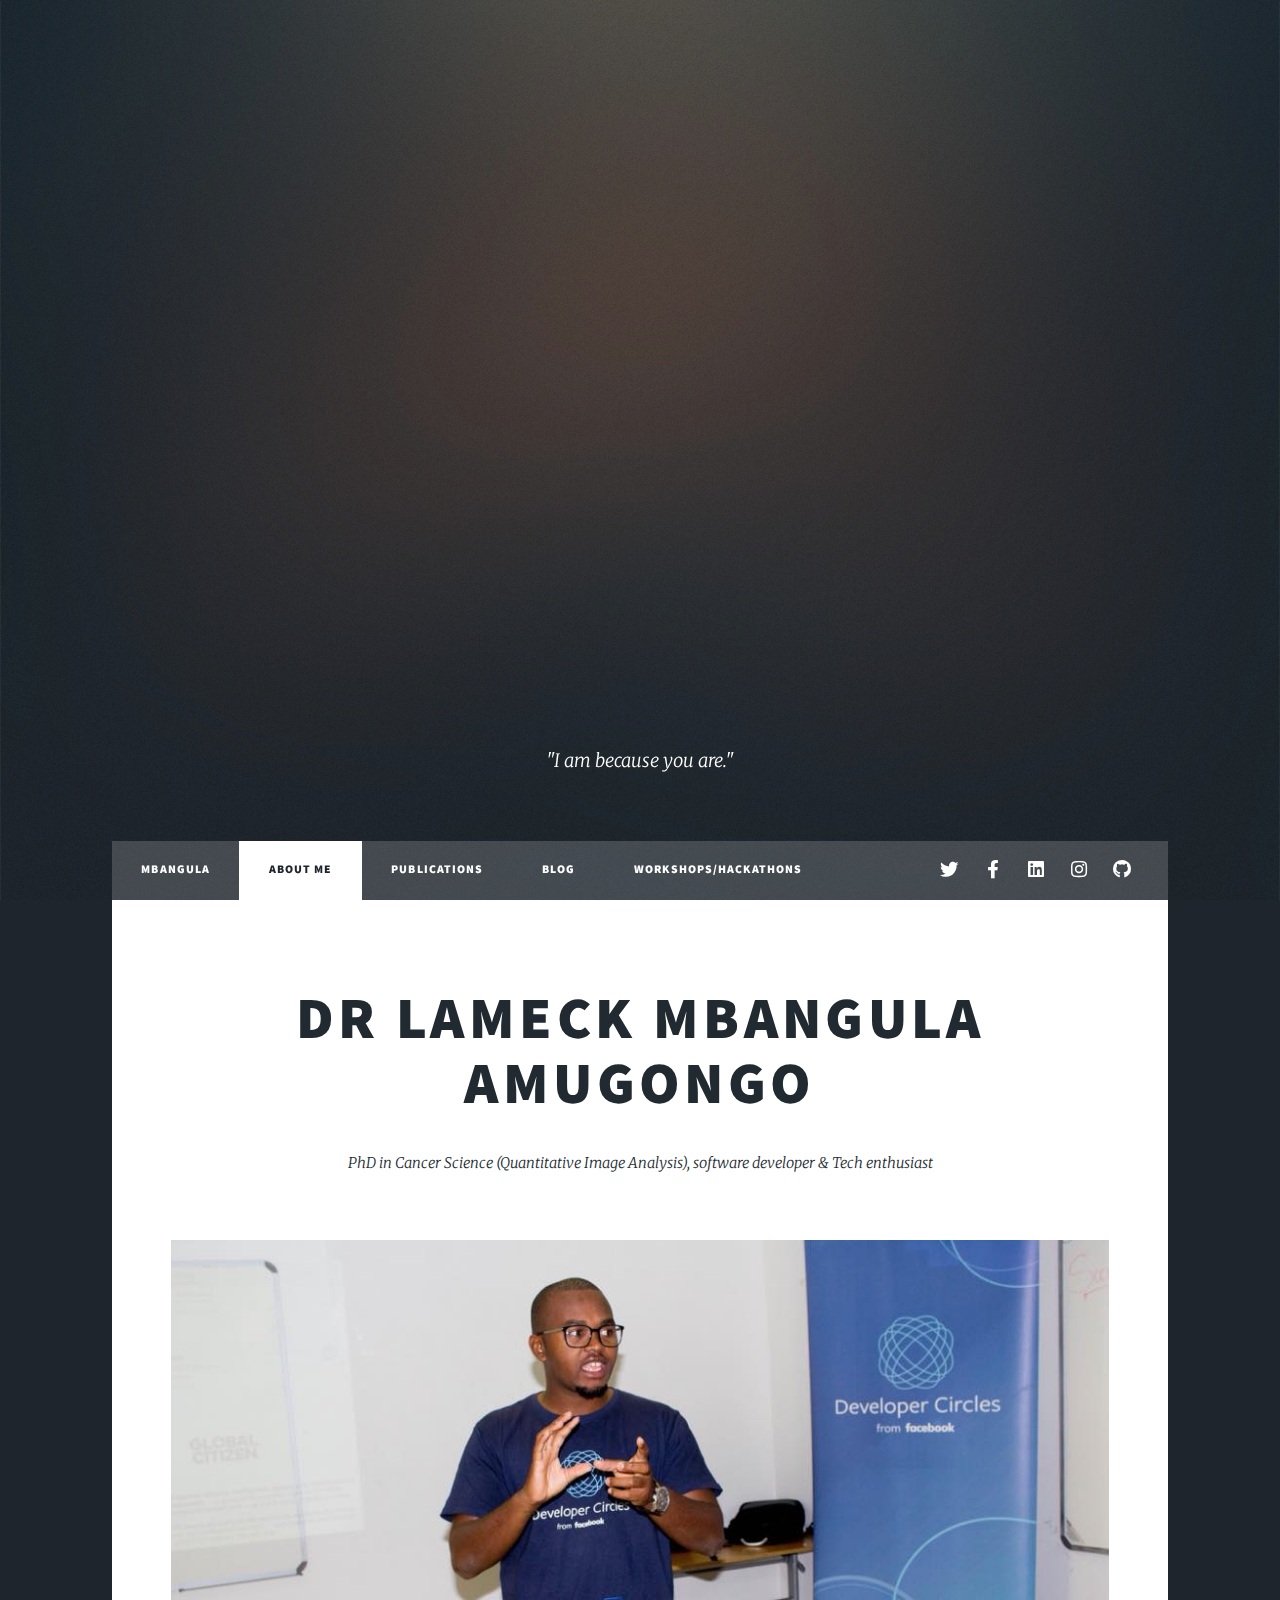
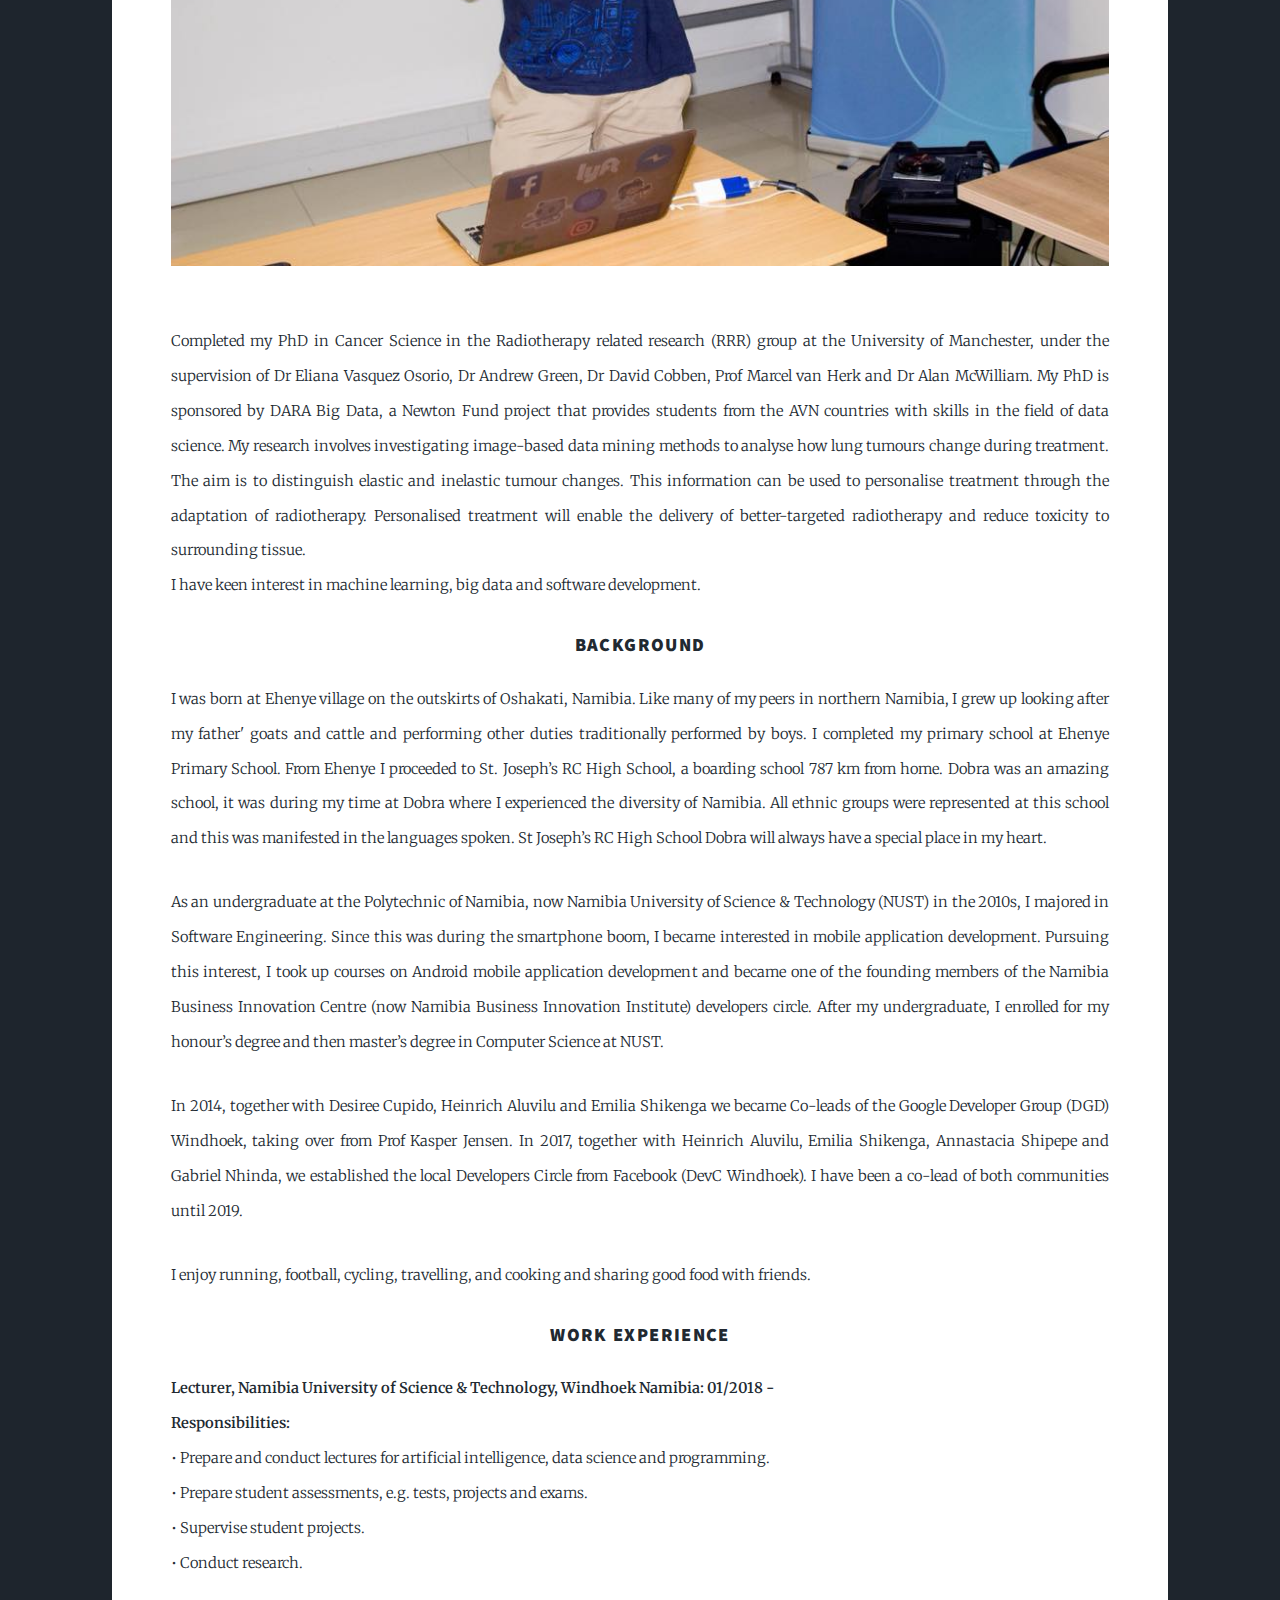
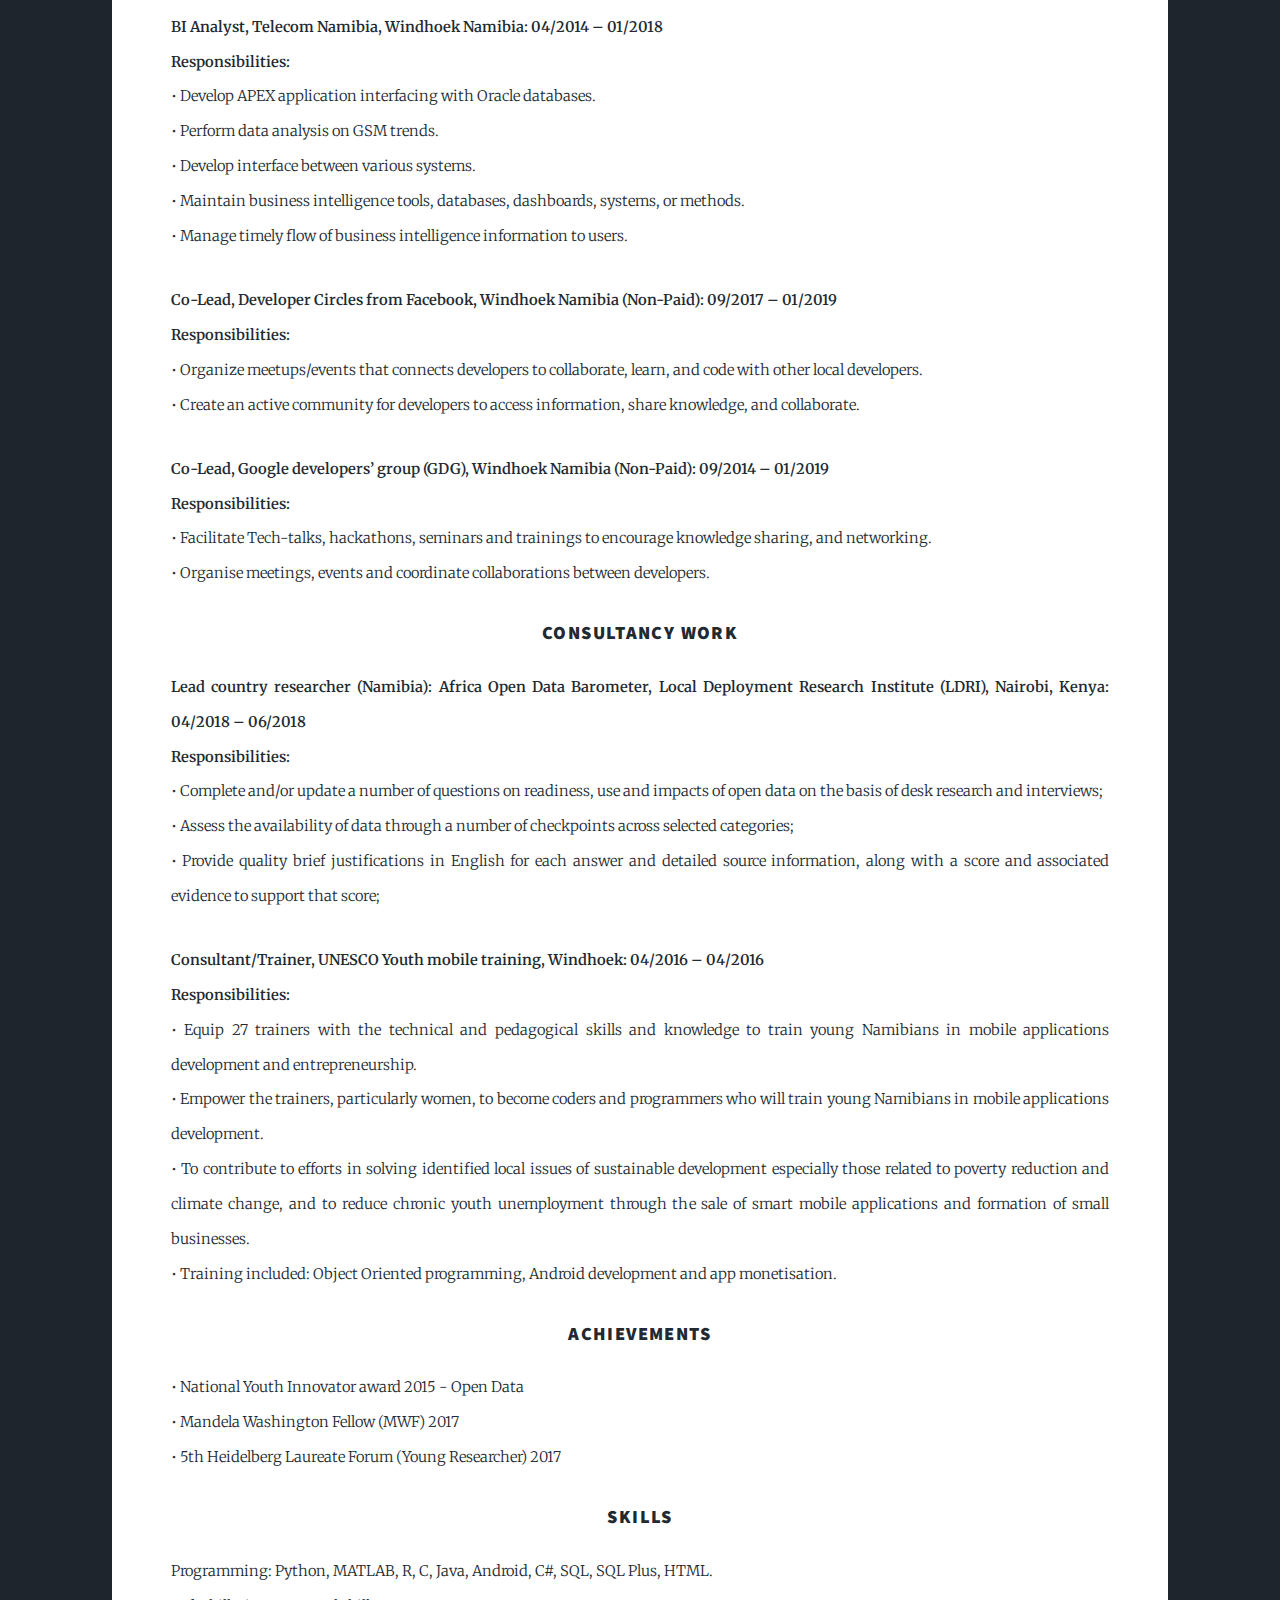
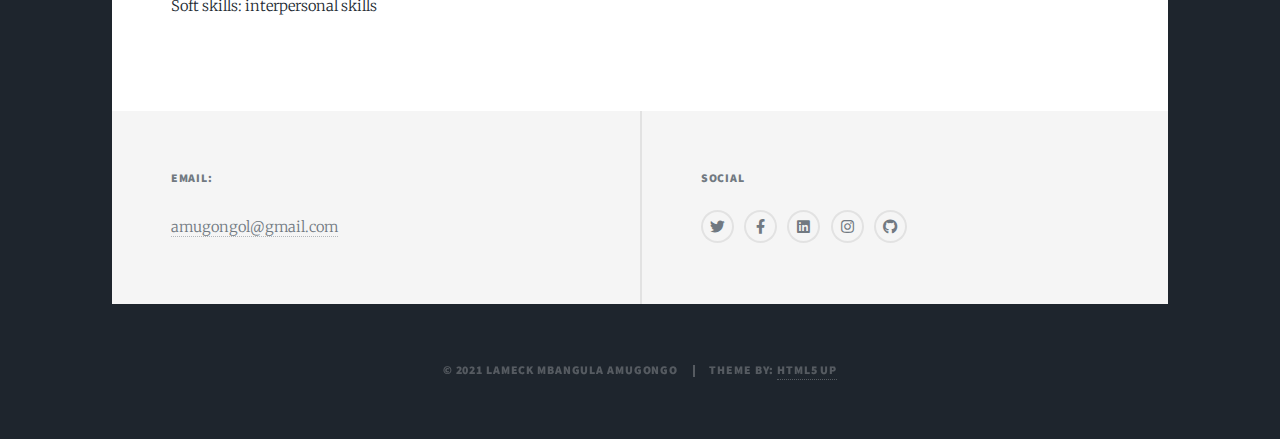
==== about.html @ b34c3add "Corrections" ====
<!DOCTYPE HTML>
<!--
	Massively by HTML5 UP
	html5up.net | @ajlkn
	Free for personal and commercial use under the CCA 3.0 license (html5up.net/license)
-->
<html>
	<head>
		<title>Lameck Mbangula Amugongo</title>
		<meta charset="utf-8" />
		<meta name="viewport" content="width=device-width, initial-scale=1, user-scalable=no" />
		<link rel="stylesheet" href="assets/css/main.css" />
		<noscript><link rel="stylesheet" href="assets/css/noscript.css" /></noscript>
	</head>
	<body class="is-preload">

		<!-- Wrapper -->
			<div id="wrapper" class="fade-in">

				<!-- Intro -->
					<div id="intro">
						<p>
							"I am because you are."
						</p>
					</div>

				<!-- Nav -->
					<nav id="nav">
						<ul class="links">
							<li><a href="index.html">Mbangula</a></li>
							<li class="active"><a href="about.html">About Me</a></li>
							<li><a href="publications.html">Publications</a></li>
							<li><a href="blog.html">Blog</a></li>
							<li><a href="workshops.html">Workshops/Hackathons</a></li>
						</ul>
						<ul class="icons">
							<li><a href="https://twitter.com/lamechthinkbig" target="_blank" class="icon brands fa-twitter"><span class="label">Twitter</span></a></li>
							<li><a href="https://www.facebook.com/lamugongo" target="_blank" class="icon brands fa-facebook-f"><span class="label">Facebook</span></a></li>
							<li><a href="https://www.linkedin.com/in/mbangula-lameck-amugongo-97433b62/" target="_blank" class="icon brands fa-linkedin"><span class="label">Facebook</span></a></li>
							<li><a href="https://www.instagram.com/lamechthinkbig/" target="_blank" class="icon brands fa-instagram"><span class="label">Instagram</span></a></li>
							<li><a href="https://github.com/Mbangula" target="_blank" class="icon brands fa-github"><span class="label">GitHub</span></a></li>
						</ul>
					</nav>

				<!-- Main -->
					<div id="main">

						<!-- Featured Post -->
							<article class="post featured">
								<header class="major">
									<h2> Dr Lameck Mbangula Amugongo </h2>
									<p> PhD in Cancer Science (Quantitative Image Analysis), software developer & Tech enthusiast   </p>
								</header>
                                <a href="#" class="image main"><img src="images/devC.jpg" alt="" /></a>
                                <p>
									Completed my PhD in Cancer Science in the Radiotherapy related research (RRR) group at the University of Manchester, 
									under the supervision of Dr Eliana Vasquez Osorio, Dr Andrew Green, Dr David Cobben, Prof Marcel van Herk and Dr Alan McWilliam.
									My PhD is sponsored by DARA Big Data, a Newton Fund project that provides students from the AVN countries with skills in the field of data science.
									My research involves investigating image-based data mining methods to analyse how lung tumours change during treatment. 
									The aim is to distinguish elastic and inelastic tumour changes. This information can be used to personalise treatment through
									the adaptation of radiotherapy. Personalised treatment will enable the delivery of better-targeted radiotherapy and reduce
									toxicity to surrounding tissue. </br>
									I have keen interest in machine learning, big data and software development.									  
								</p>
								<h3>Background</h3>
								<p>
									I was born at Ehenye village on the outskirts of Oshakati, Namibia. Like many of my peers in northern Namibia, 
									I grew up looking after my father' goats and cattle and performing other duties traditionally performed by boys. 
									I completed my primary school at Ehenye Primary School. From Ehenye I proceeded to St. Joseph’s RC High School, 
									a boarding school 787 km from home. Dobra was an amazing school, it was during my time at Dobra where I experienced 
									the diversity of Namibia. All ethnic groups were represented at this school and this was manifested in the languages spoken.
									St Joseph’s RC High School Dobra will always have a special place in my heart.
								</p>
								<p>
									As an undergraduate at the Polytechnic of Namibia, now Namibia University of Science & Technology (NUST) in the 2010s,
									I majored in Software Engineering. Since this was during the smartphone boom, I became interested in mobile application development.
									Pursuing this interest, I took up courses on Android mobile application development and became one of the founding members of 
									the Namibia Business Innovation Centre (now Namibia Business Innovation Institute) developers circle.  After my undergraduate, 
									I enrolled for my honour’s degree and then master’s degree in Computer Science at NUST.
								</p>
								<p>
									In 2014, together with Desiree Cupido, Heinrich Aluvilu and Emilia Shikenga we became Co-leads of the Google Developer Group (DGD) Windhoek,
									taking over from Prof Kasper Jensen. In 2017, together with Heinrich Aluvilu, Emilia Shikenga, Annastacia Shipepe and Gabriel Nhinda, 
									we established the local Developers Circle from Facebook (DevC Windhoek). I have been a co-lead of both communities until 2019.
								</p>
								<p>
									I enjoy running, football,  cycling, travelling, and cooking and sharing good food with friends.
								</p>
								<h3>Work Experience</h3>
								<p>
									<b>Lecturer, Namibia University of Science & Technology, Windhoek Namibia:     01/2018 -  </b></br>
									<b>Responsibilities: </b> <br/>
									•	Prepare and conduct lectures for artificial intelligence, data science and programming.<br/>
									•	Prepare student assessments, e.g. tests, projects and exams.<br/>
									•	Supervise student projects.<br/>
									•	Conduct research.

								</p>

								<p>
									<b> BI Analyst, Telecom Namibia, Windhoek Namibia: 		04/2014 – 01/2018 </b>  <br/>
									<b>Responsibilities:</b> <br/>
									•	Develop APEX application interfacing with Oracle databases. <br/>
									•	Perform data analysis on GSM trends. <br/>
									•	Develop interface between various systems. <br/>
									•	Maintain business intelligence tools, databases, dashboards, systems, or methods. <br/>
									•	Manage timely flow of business intelligence information to users. 
								</p>
								
								<p>
									<b>Co-Lead, Developer Circles from Facebook, Windhoek Namibia (Non-Paid): 09/2017 – 01/2019 </b> <br/>
									<b>Responsibilities:</b> <br/>
									• Organize meetups/events that connects developers to collaborate, learn, and code with other local developers. <br/>
									• Create an active community for developers to access information, share knowledge, and collaborate. 
								</p>

								<p>
									<b>Co-Lead, Google developers’ group (GDG), Windhoek Namibia (Non-Paid): 09/2014 – 01/2019 </b> <br/>
									<b>Responsibilities:</b> <br/>
									• Facilitate Tech-talks, hackathons, seminars and trainings to encourage knowledge sharing, and networking. <br/>
									• Organise meetings, events and coordinate collaborations between developers.									
								</p>

								<h3>Consultancy work</h3>

								<p>
									<b> Lead country researcher (Namibia): Africa Open Data Barometer, Local Deployment Research Institute (LDRI), Nairobi, Kenya: 04/2018 – 06/2018</b>  <br/>
									<b>Responsibilities:</b> <br/>
									•	Complete and/or update a number of questions on readiness, use and impacts of open data on the basis of desk research and interviews;<br/>
									•	Assess the availability of data through a number of checkpoints across selected categories;<br/>
									•	Provide quality brief justifications in English for each answer and detailed source information, along with a score and associated evidence to support that score;<br/>
								</p>

								<p>
									<b> Consultant/Trainer, UNESCO Youth mobile training, Windhoek: 		04/2016 – 04/2016 </b>  <br/>
									<b>Responsibilities:</b> <br/>
									•	Equip 27 trainers with the technical and pedagogical skills and knowledge to train young Namibians in mobile applications development and entrepreneurship. <br/>
									•	Empower the trainers, particularly women, to become coders and programmers who will train young Namibians in mobile applications development. <br/>
									•	To contribute to efforts in solving identified local issues of sustainable development especially those related to poverty reduction and climate change, and to reduce chronic youth unemployment through the sale of smart mobile applications and formation of small businesses. <br/>
									•	Training included: Object Oriented programming, Android development and app monetisation. 
								</p>

								<h3>Achievements</h3>
								<p>
									•	National Youth Innovator award 2015 - Open Data <br/>
									•	Mandela Washington Fellow (MWF) 2017 <br/>
									•	5th Heidelberg Laureate Forum (Young Researcher) 2017 
								</p>

								<h3>Skills</h3>
								<p>
									Programming: Python, MATLAB, R, C, Java, Android, C#, SQL, SQL Plus, HTML.<br/>
									Soft skills: interpersonal skills
								</p>
							</article>
						<!-- Posts -->
					</div>
				<!-- Footer -->
					<footer id="footer">
							<section>
								<h3>Email:</h3>
								<a href="mailto:amugongol@gmail.com">amugongol@gmail.com</a>
							</section>
							<section>
								<h3>Social</h3>
								<ul class="icons alt">
									<li><a href="https://twitter.com/lamechthinkbig" target="_blank" class="icon brands fa-twitter"><span class="label">Twitter</span></a></li>
									<li><a href="https://www.facebook.com/lamugongo" target="_blank" class="icon brands fa-facebook-f"><span class="label">Facebook</span></a></li>
									<li><a href="https://www.linkedin.com/in/mbangula-lameck-amugongo-97433b62/" target="_blank" class="icon brands fa-linkedin"><span class="label">Facebook</span></a></li>
									<li><a href="https://www.instagram.com/lamechthinkbig/" target="_blank" class="icon brands fa-instagram"><span class="label">Instagram</span></a></li>
									<li><a href="https://github.com/Mbangula" target="_blank" class="icon brands fa-github"><span class="label">GitHub</span></a></li>
								</ul>
							</section>
						</section>
					</footer>

				<!-- Copyright -->
					<div id="copyright">
						<ul><li> &copy; 2021 Lameck Mbangula Amugongo </li><li>Theme by: <a href="https://html5up.net">HTML5 UP</a></li></ul>
					</div>

			</div>

		<!-- Scripts -->
			<script src="assets/js/jquery.min.js"></script>
			<script src="assets/js/jquery.scrollex.min.js"></script>
			<script src="assets/js/jquery.scrolly.min.js"></script>
			<script src="assets/js/browser.min.js"></script>
			<script src="assets/js/breakpoints.min.js"></script>
			<script src="assets/js/util.js"></script>
			<script src="assets/js/main.js"></script>

	</body>
</html>
---- assets/css/main.css ----
@import url(fontawesome-all.min.css);
@import url("https://fonts.googleapis.com/css?family=Merriweather:300,700,300italic,700italic|Source+Sans+Pro:900");

/*
	Massively by HTML5 UP
	html5up.net | @ajlkn
	Free for personal and commercial use under the CCA 3.0 license (html5up.net/license)
*/

html, body, div, span, applet, object,
iframe, h1, h2, h3, h4, h5, h6, p, blockquote,
pre, a, abbr, acronym, address, big, cite,
code, del, dfn, em, img, ins, kbd, q, s, samp,
small, strike, strong, sub, sup, tt, var, b,
u, i, center, dl, dt, dd, ol, ul, li, fieldset,
form, label, legend, table, caption, tbody,
tfoot, thead, tr, th, td, article, aside,
canvas, details, embed, figure, figcaption,
footer, header, hgroup, menu, nav, output, ruby,
section, summary, time, mark, audio, video {
	margin: 0;
	padding: 0;
	border: 0;
	font-size: 100%;
	font: inherit;
	vertical-align: baseline;}

article, aside, details, figcaption, figure,
footer, header, hgroup, menu, nav, section {
	display: block;}

body {
	line-height: 1;
}

ol, ul {
	list-style: none;
}

blockquote, q {
	quotes: none;
}

	blockquote:before, blockquote:after, q:before, q:after {
		content: '';
		content: none;
	}

table {
	border-collapse: collapse;
	border-spacing: 0;
}

body {
	-webkit-text-size-adjust: none;
}

mark {
	background-color: transparent;
	color: inherit;
}

input::-moz-focus-inner {
	border: 0;
	padding: 0;
}

input, select, textarea {
	-moz-appearance: none;
	-webkit-appearance: none;
	-ms-appearance: none;
	appearance: none;
}

/* Basic */

	@-ms-viewport {
		width: device-width;
	}

	body {
		-ms-overflow-style: scrollbar;
	}

	@media screen and (max-width: 480px) {

		html, body {
			min-width: 320px;
		}

	}

	html {
		box-sizing: border-box;
	}

	*, *:before, *:after {
		box-sizing: inherit;
	}

	body {
		background-color: #1e252d;
	}

		body.is-preload *, body.is-preload *:before, body.is-preload *:after {
			-moz-animation: none !important;
			-webkit-animation: none !important;
			-ms-animation: none !important;
			animation: none !important;
			-moz-transition: none !important;
			-webkit-transition: none !important;
			-ms-transition: none !important;
			transition: none !important;
		}

/* Type */

	html {
		font-size: 16pt;
	}

		@media screen and (max-width: 1680px) {

			html {
				font-size: 12pt;
			}

		}

		@media screen and (max-width: 1280px) {

			html {
				font-size: 11pt;
			}

		}

		@media screen and (max-width: 360px) {

			html {
				font-size: 10pt;
			}

		}

	body {
		color: #212931;
	}

	body, input, select, textarea {
		font-family: "Merriweather", Georgia, serif;
		font-weight: 300;
		font-size: 1rem;
		line-height: 2.375;
	}

	a {
		-moz-transition: color 0.2s ease-in-out, background-color 0.2s ease-in-out, border-color 0.2s ease-in-out, box-shadow 0.2s ease-in-out;
		-webkit-transition: color 0.2s ease-in-out, background-color 0.2s ease-in-out, border-color 0.2s ease-in-out, box-shadow 0.2s ease-in-out;
		-ms-transition: color 0.2s ease-in-out, background-color 0.2s ease-in-out, border-color 0.2s ease-in-out, box-shadow 0.2s ease-in-out;
		transition: color 0.2s ease-in-out, background-color 0.2s ease-in-out, border-color 0.2s ease-in-out, box-shadow 0.2s ease-in-out;
		border-bottom: dotted 1px;
		text-decoration: none;
	}

		a:hover {
			border-bottom-color: transparent;
		}

	strong, b {
		font-weight: 600;
	}

	em, i {
		font-style: italic;
	}

	p {
		text-align: justify;
		margin: 0 0 2rem 0;
	}

	h1, h2, h3, h4, h5, h6 {
		font-family: "Source Sans Pro", Helvetica, sans-serif;
		font-weight: 900;
		line-height: 1.5;
		letter-spacing: 0.075em;
		text-transform: uppercase;
		margin: 0 0 1rem 0;
	}

		h1 a, h2 a, h3 a, h4 a, h5 a, h6 a {
			border-bottom: 0;
			color: inherit;
			text-decoration: none;
		}

	h1 {
		font-size: 4rem;
		line-height: 1.1;
		margin: 0 0 2rem 0;
	}

	h2 {
		font-size: 1.75rem;
		line-height: 1.3;
		margin: 0 0 1.5rem 0;
	}

	h3 {
		font-size: 1.25rem;
		margin: 0 0 1.5rem 0;
	}

	h4 {
		font-size: 1rem;
	}

	h5 {
		font-size: 0.9rem;
	}

	h6 {
		font-size: 0.8rem;
	}

	sub {
		font-size: 0.8rem;
		position: relative;
		top: 0.5rem;
	}

	sup {
		font-size: 0.8rem;
		position: relative;
		top: -0.5rem;
	}

	blockquote {
		border-left: solid 4px;
		font-style: italic;
		margin: 0 0 2rem 0;
		padding: 0.5rem 0 0.5rem 2rem;
	}

	code {
		border: solid 2px;
		font-family: "Courier New", monospace;
		font-size: 0.9rem;
		margin: 0 0.25rem;
		padding: 0.25rem 0.65rem;
	}

	pre {
		-webkit-overflow-scrolling: touch;
		font-family: "Courier New", monospace;
		font-size: 0.9rem;
		margin: 0 0 2rem 0;
	}

		pre code {
			display: block;
			line-height: 1.75;
			padding: 1rem 1.5rem;
			overflow-x: auto;
		}

	hr {
		border: 0;
		border-bottom: solid 2px;
		margin: 3rem 0;
	}

		hr.major {
			margin: 5rem 0;
		}

	.align-left {
		text-align: left;
	}

	.align-center {
		text-align: center;
	}

	.align-right {
		text-align: right;
	}

	input, select, textarea {
		color: #212931;
	}

	a {
		color: #212931;
		border-bottom-color: rgba(33, 41, 49, 0.5);
	}

		a:hover {
			border-bottom-color: transparent;
			color: #18bfef !important;
		}

	strong, b {
		color: #212931;
	}

	h1, h2, h3, h4, h5, h6 {
		color: #212931;
	}

	blockquote {
		border-left-color: #eeeeee;
	}

	code {
		background: rgba(220, 220, 220, 0.25);
		border-color: #eeeeee;
	}

	hr {
		border-bottom-color: #eeeeee;
	}

/* Row */

	.row {
		display: flex;
		flex-wrap: wrap;
		box-sizing: border-box;
		align-items: stretch;
	}

		.row > * {
			box-sizing: border-box;
		}

		.row.gtr-uniform > * > :last-child {
			margin-bottom: 0;
		}

		.row.aln-left {
			justify-content: flex-start;
		}

		.row.aln-center {
			justify-content: center;
		}

		.row.aln-right {
			justify-content: flex-end;
		}

		.row.aln-top {
			align-items: flex-start;
		}

		.row.aln-middle {
			align-items: center;
		}

		.row.aln-bottom {
			align-items: flex-end;
		}

		.row > .imp {
			order: -1;
		}

		.row > .col-1 {
			width: 8.33333%;
		}

		.row > .off-1 {
			margin-left: 8.33333%;
		}

		.row > .col-2 {
			width: 16.66667%;
		}

		.row > .off-2 {
			margin-left: 16.66667%;
		}

		.row > .col-3 {
			width: 25%;
		}

		.row > .off-3 {
			margin-left: 25%;
		}

		.row > .col-4 {
			width: 33.33333%;
		}

		.row > .off-4 {
			margin-left: 33.33333%;
		}

		.row > .col-5 {
			width: 41.66667%;
		}

		.row > .off-5 {
			margin-left: 41.66667%;
		}

		.row > .col-6 {
			width: 50%;
		}

		.row > .off-6 {
			margin-left: 50%;
		}

		.row > .col-7 {
			width: 58.33333%;
		}

		.row > .off-7 {
			margin-left: 58.33333%;
		}

		.row > .col-8 {
			width: 66.66667%;
		}

		.row > .off-8 {
			margin-left: 66.66667%;
		}

		.row > .col-9 {
			width: 75%;
		}

		.row > .off-9 {
			margin-left: 75%;
		}

		.row > .col-10 {
			width: 83.33333%;
		}

		.row > .off-10 {
			margin-left: 83.33333%;
		}

		.row > .col-11 {
			width: 91.66667%;
		}

		.row > .off-11 {
			margin-left: 91.66667%;
		}

		.row > .col-12 {
			width: 100%;
		}

		.row > .off-12 {
			margin-left: 100%;
		}

		.row.gtr-0 {
			margin-top: 0;
			margin-left: 0rem;
		}

			.row.gtr-0 > * {
				padding: 0 0 0 0rem;
			}

			.row.gtr-0.gtr-uniform {
				margin-top: 0rem;
			}

				.row.gtr-0.gtr-uniform > * {
					padding-top: 0rem;
				}

		.row.gtr-25 {
			margin-top: 0;
			margin-left: -0.375rem;
		}

			.row.gtr-25 > * {
				padding: 0 0 0 0.375rem;
			}

			.row.gtr-25.gtr-uniform {
				margin-top: -0.375rem;
			}

				.row.gtr-25.gtr-uniform > * {
					padding-top: 0.375rem;
				}

		.row.gtr-50 {
			margin-top: 0;
			margin-left: -0.75rem;
		}

			.row.gtr-50 > * {
				padding: 0 0 0 0.75rem;
			}

			.row.gtr-50.gtr-uniform {
				margin-top: -0.75rem;
			}

				.row.gtr-50.gtr-uniform > * {
					padding-top: 0.75rem;
				}

		.row {
			margin-top: 0;
			margin-left: -1.5rem;
		}

			.row > * {
				padding: 0 0 0 1.5rem;
			}

			.row.gtr-uniform {
				margin-top: -1.5rem;
			}

				.row.gtr-uniform > * {
					padding-top: 1.5rem;
				}

		.row.gtr-150 {
			margin-top: 0;
			margin-left: -2.25rem;
		}

			.row.gtr-150 > * {
				padding: 0 0 0 2.25rem;
			}

			.row.gtr-150.gtr-uniform {
				margin-top: -2.25rem;
			}

				.row.gtr-150.gtr-uniform > * {
					padding-top: 2.25rem;
				}

		.row.gtr-200 {
			margin-top: 0;
			margin-left: -3rem;
		}

			.row.gtr-200 > * {
				padding: 0 0 0 3rem;
			}

			.row.gtr-200.gtr-uniform {
				margin-top: -3rem;
			}

				.row.gtr-200.gtr-uniform > * {
					padding-top: 3rem;
				}

		@media screen and (max-width: 1680px) {

			.row {
				display: flex;
				flex-wrap: wrap;
				box-sizing: border-box;
				align-items: stretch;
			}

				.row > * {
					box-sizing: border-box;
				}

				.row.gtr-uniform > * > :last-child {
					margin-bottom: 0;
				}

				.row.aln-left {
					justify-content: flex-start;
				}

				.row.aln-center {
					justify-content: center;
				}

				.row.aln-right {
					justify-content: flex-end;
				}

				.row.aln-top {
					align-items: flex-start;
				}

				.row.aln-middle {
					align-items: center;
				}

				.row.aln-bottom {
					align-items: flex-end;
				}

				.row > .imp-xlarge {
					order: -1;
				}

				.row > .col-1-xlarge {
					width: 8.33333%;
				}

				.row > .off-1-xlarge {
					margin-left: 8.33333%;
				}

				.row > .col-2-xlarge {
					width: 16.66667%;
				}

				.row > .off-2-xlarge {
					margin-left: 16.66667%;
				}

				.row > .col-3-xlarge {
					width: 25%;
				}

				.row > .off-3-xlarge {
					margin-left: 25%;
				}

				.row > .col-4-xlarge {
					width: 33.33333%;
				}

				.row > .off-4-xlarge {
					margin-left: 33.33333%;
				}

				.row > .col-5-xlarge {
					width: 41.66667%;
				}

				.row > .off-5-xlarge {
					margin-left: 41.66667%;
				}

				.row > .col-6-xlarge {
					width: 50%;
				}

				.row > .off-6-xlarge {
					margin-left: 50%;
				}

				.row > .col-7-xlarge {
					width: 58.33333%;
				}

				.row > .off-7-xlarge {
					margin-left: 58.33333%;
				}

				.row > .col-8-xlarge {
					width: 66.66667%;
				}

				.row > .off-8-xlarge {
					margin-left: 66.66667%;
				}

				.row > .col-9-xlarge {
					width: 75%;
				}

				.row > .off-9-xlarge {
					margin-left: 75%;
				}

				.row > .col-10-xlarge {
					width: 83.33333%;
				}

				.row > .off-10-xlarge {
					margin-left: 83.33333%;
				}

				.row > .col-11-xlarge {
					width: 91.66667%;
				}

				.row > .off-11-xlarge {
					margin-left: 91.66667%;
				}

				.row > .col-12-xlarge {
					width: 100%;
				}

				.row > .off-12-xlarge {
					margin-left: 100%;
				}

				.row.gtr-0 {
					margin-top: 0;
					margin-left: 0rem;
				}

					.row.gtr-0 > * {
						padding: 0 0 0 0rem;
					}

					.row.gtr-0.gtr-uniform {
						margin-top: 0rem;
					}

						.row.gtr-0.gtr-uniform > * {
							padding-top: 0rem;
						}

				.row.gtr-25 {
					margin-top: 0;
					margin-left: -0.375rem;
				}

					.row.gtr-25 > * {
						padding: 0 0 0 0.375rem;
					}

					.row.gtr-25.gtr-uniform {
						margin-top: -0.375rem;
					}

						.row.gtr-25.gtr-uniform > * {
							padding-top: 0.375rem;
						}

				.row.gtr-50 {
					margin-top: 0;
					margin-left: -0.75rem;
				}

					.row.gtr-50 > * {
						padding: 0 0 0 0.75rem;
					}

					.row.gtr-50.gtr-uniform {
						margin-top: -0.75rem;
					}

						.row.gtr-50.gtr-uniform > * {
							padding-top: 0.75rem;
						}

				.row {
					margin-top: 0;
					margin-left: -1.5rem;
				}

					.row > * {
						padding: 0 0 0 1.5rem;
					}

					.row.gtr-uniform {
						margin-top: -1.5rem;
					}

						.row.gtr-uniform > * {
							padding-top: 1.5rem;
						}

				.row.gtr-150 {
					margin-top: 0;
					margin-left: -2.25rem;
				}

					.row.gtr-150 > * {
						padding: 0 0 0 2.25rem;
					}

					.row.gtr-150.gtr-uniform {
						margin-top: -2.25rem;
					}

						.row.gtr-150.gtr-uniform > * {
							padding-top: 2.25rem;
						}

				.row.gtr-200 {
					margin-top: 0;
					margin-left: -3rem;
				}

					.row.gtr-200 > * {
						padding: 0 0 0 3rem;
					}

					.row.gtr-200.gtr-uniform {
						margin-top: -3rem;
					}

						.row.gtr-200.gtr-uniform > * {
							padding-top: 3rem;
						}

		}

		@media screen and (max-width: 1280px) {

			.row {
				display: flex;
				flex-wrap: wrap;
				box-sizing: border-box;
				align-items: stretch;
			}

				.row > * {
					box-sizing: border-box;
				}

				.row.gtr-uniform > * > :last-child {
					margin-bottom: 0;
				}

				.row.aln-left {
					justify-content: flex-start;
				}

				.row.aln-center {
					justify-content: center;
				}

				.row.aln-right {
					justify-content: flex-end;
				}

				.row.aln-top {
					align-items: flex-start;
				}

				.row.aln-middle {
					align-items: center;
				}

				.row.aln-bottom {
					align-items: flex-end;
				}

				.row > .imp-large {
					order: -1;
				}

				.row > .col-1-large {
					width: 8.33333%;
				}

				.row > .off-1-large {
					margin-left: 8.33333%;
				}

				.row > .col-2-large {
					width: 16.66667%;
				}

				.row > .off-2-large {
					margin-left: 16.66667%;
				}

				.row > .col-3-large {
					width: 25%;
				}

				.row > .off-3-large {
					margin-left: 25%;
				}

				.row > .col-4-large {
					width: 33.33333%;
				}

				.row > .off-4-large {
					margin-left: 33.33333%;
				}

				.row > .col-5-large {
					width: 41.66667%;
				}

				.row > .off-5-large {
					margin-left: 41.66667%;
				}

				.row > .col-6-large {
					width: 50%;
				}

				.row > .off-6-large {
					margin-left: 50%;
				}

				.row > .col-7-large {
					width: 58.33333%;
				}

				.row > .off-7-large {
					margin-left: 58.33333%;
				}

				.row > .col-8-large {
					width: 66.66667%;
				}

				.row > .off-8-large {
					margin-left: 66.66667%;
				}

				.row > .col-9-large {
					width: 75%;
				}

				.row > .off-9-large {
					margin-left: 75%;
				}

				.row > .col-10-large {
					width: 83.33333%;
				}

				.row > .off-10-large {
					margin-left: 83.33333%;
				}

				.row > .col-11-large {
					width: 91.66667%;
				}

				.row > .off-11-large {
					margin-left: 91.66667%;
				}

				.row > .col-12-large {
					width: 100%;
				}

				.row > .off-12-large {
					margin-left: 100%;
				}

				.row.gtr-0 {
					margin-top: 0;
					margin-left: 0rem;
				}

					.row.gtr-0 > * {
						padding: 0 0 0 0rem;
					}

					.row.gtr-0.gtr-uniform {
						margin-top: 0rem;
					}

						.row.gtr-0.gtr-uniform > * {
							padding-top: 0rem;
						}

				.row.gtr-25 {
					margin-top: 0;
					margin-left: -0.375rem;
				}

					.row.gtr-25 > * {
						padding: 0 0 0 0.375rem;
					}

					.row.gtr-25.gtr-uniform {
						margin-top: -0.375rem;
					}

						.row.gtr-25.gtr-uniform > * {
							padding-top: 0.375rem;
						}

				.row.gtr-50 {
					margin-top: 0;
					margin-left: -0.75rem;
				}

					.row.gtr-50 > * {
						padding: 0 0 0 0.75rem;
					}

					.row.gtr-50.gtr-uniform {
						margin-top: -0.75rem;
					}

						.row.gtr-50.gtr-uniform > * {
							padding-top: 0.75rem;
						}

				.row {
					margin-top: 0;
					margin-left: -1.5rem;
				}

					.row > * {
						padding: 0 0 0 1.5rem;
					}

					.row.gtr-uniform {
						margin-top: -1.5rem;
					}

						.row.gtr-uniform > * {
							padding-top: 1.5rem;
						}

				.row.gtr-150 {
					margin-top: 0;
					margin-left: -2.25rem;
				}

					.row.gtr-150 > * {
						padding: 0 0 0 2.25rem;
					}

					.row.gtr-150.gtr-uniform {
						margin-top: -2.25rem;
					}

						.row.gtr-150.gtr-uniform > * {
							padding-top: 2.25rem;
						}

				.row.gtr-200 {
					margin-top: 0;
					margin-left: -3rem;
				}

					.row.gtr-200 > * {
						padding: 0 0 0 3rem;
					}

					.row.gtr-200.gtr-uniform {
						margin-top: -3rem;
					}

						.row.gtr-200.gtr-uniform > * {
							padding-top: 3rem;
						}

		}

		@media screen and (max-width: 980px) {

			.row {
				display: flex;
				flex-wrap: wrap;
				box-sizing: border-box;
				align-items: stretch;
			}

				.row > * {
					box-sizing: border-box;
				}

				.row.gtr-uniform > * > :last-child {
					margin-bottom: 0;
				}

				.row.aln-left {
					justify-content: flex-start;
				}

				.row.aln-center {
					justify-content: center;
				}

				.row.aln-right {
					justify-content: flex-end;
				}

				.row.aln-top {
					align-items: flex-start;
				}

				.row.aln-middle {
					align-items: center;
				}

				.row.aln-bottom {
					align-items: flex-end;
				}

				.row > .imp-medium {
					order: -1;
				}

				.row > .col-1-medium {
					width: 8.33333%;
				}

				.row > .off-1-medium {
					margin-left: 8.33333%;
				}

				.row > .col-2-medium {
					width: 16.66667%;
				}

				.row > .off-2-medium {
					margin-left: 16.66667%;
				}

				.row > .col-3-medium {
					width: 25%;
				}

				.row > .off-3-medium {
					margin-left: 25%;
				}

				.row > .col-4-medium {
					width: 33.33333%;
				}

				.row > .off-4-medium {
					margin-left: 33.33333%;
				}

				.row > .col-5-medium {
					width: 41.66667%;
				}

				.row > .off-5-medium {
					margin-left: 41.66667%;
				}

				.row > .col-6-medium {
					width: 50%;
				}

				.row > .off-6-medium {
					margin-left: 50%;
				}

				.row > .col-7-medium {
					width: 58.33333%;
				}

				.row > .off-7-medium {
					margin-left: 58.33333%;
				}

				.row > .col-8-medium {
					width: 66.66667%;
				}

				.row > .off-8-medium {
					margin-left: 66.66667%;
				}

				.row > .col-9-medium {
					width: 75%;
				}

				.row > .off-9-medium {
					margin-left: 75%;
				}

				.row > .col-10-medium {
					width: 83.33333%;
				}

				.row > .off-10-medium {
					margin-left: 83.33333%;
				}

				.row > .col-11-medium {
					width: 91.66667%;
				}

				.row > .off-11-medium {
					margin-left: 91.66667%;
				}

				.row > .col-12-medium {
					width: 100%;
				}

				.row > .off-12-medium {
					margin-left: 100%;
				}

				.row.gtr-0 {
					margin-top: 0;
					margin-left: 0rem;
				}

					.row.gtr-0 > * {
						padding: 0 0 0 0rem;
					}

					.row.gtr-0.gtr-uniform {
						margin-top: 0rem;
					}

						.row.gtr-0.gtr-uniform > * {
							padding-top: 0rem;
						}

				.row.gtr-25 {
					margin-top: 0;
					margin-left: -0.375rem;
				}

					.row.gtr-25 > * {
						padding: 0 0 0 0.375rem;
					}

					.row.gtr-25.gtr-uniform {
						margin-top: -0.375rem;
					}

						.row.gtr-25.gtr-uniform > * {
							padding-top: 0.375rem;
						}

				.row.gtr-50 {
					margin-top: 0;
					margin-left: -0.75rem;
				}

					.row.gtr-50 > * {
						padding: 0 0 0 0.75rem;
					}

					.row.gtr-50.gtr-uniform {
						margin-top: -0.75rem;
					}

						.row.gtr-50.gtr-uniform > * {
							padding-top: 0.75rem;
						}

				.row {
					margin-top: 0;
					margin-left: -1.5rem;
				}

					.row > * {
						padding: 0 0 0 1.5rem;
					}

					.row.gtr-uniform {
						margin-top: -1.5rem;
					}

						.row.gtr-uniform > * {
							padding-top: 1.5rem;
						}

				.row.gtr-150 {
					margin-top: 0;
					margin-left: -2.25rem;
				}

					.row.gtr-150 > * {
						padding: 0 0 0 2.25rem;
					}

					.row.gtr-150.gtr-uniform {
						margin-top: -2.25rem;
					}

						.row.gtr-150.gtr-uniform > * {
							padding-top: 2.25rem;
						}

				.row.gtr-200 {
					margin-top: 0;
					margin-left: -3rem;
				}

					.row.gtr-200 > * {
						padding: 0 0 0 3rem;
					}

					.row.gtr-200.gtr-uniform {
						margin-top: -3rem;
					}

						.row.gtr-200.gtr-uniform > * {
							padding-top: 3rem;
						}

		}

		@media screen and (max-width: 736px) {

			.row {
				display: flex;
				flex-wrap: wrap;
				box-sizing: border-box;
				align-items: stretch;
			}

				.row > * {
					box-sizing: border-box;
				}

				.row.gtr-uniform > * > :last-child {
					margin-bottom: 0;
				}

				.row.aln-left {
					justify-content: flex-start;
				}

				.row.aln-center {
					justify-content: center;
				}

				.row.aln-right {
					justify-content: flex-end;
				}

				.row.aln-top {
					align-items: flex-start;
				}

				.row.aln-middle {
					align-items: center;
				}

				.row.aln-bottom {
					align-items: flex-end;
				}

				.row > .imp-small {
					order: -1;
				}

				.row > .col-1-small {
					width: 8.33333%;
				}

				.row > .off-1-small {
					margin-left: 8.33333%;
				}

				.row > .col-2-small {
					width: 16.66667%;
				}

				.row > .off-2-small {
					margin-left: 16.66667%;
				}

				.row > .col-3-small {
					width: 25%;
				}

				.row > .off-3-small {
					margin-left: 25%;
				}

				.row > .col-4-small {
					width: 33.33333%;
				}

				.row > .off-4-small {
					margin-left: 33.33333%;
				}

				.row > .col-5-small {
					width: 41.66667%;
				}

				.row > .off-5-small {
					margin-left: 41.66667%;
				}

				.row > .col-6-small {
					width: 50%;
				}

				.row > .off-6-small {
					margin-left: 50%;
				}

				.row > .col-7-small {
					width: 58.33333%;
				}

				.row > .off-7-small {
					margin-left: 58.33333%;
				}

				.row > .col-8-small {
					width: 66.66667%;
				}

				.row > .off-8-small {
					margin-left: 66.66667%;
				}

				.row > .col-9-small {
					width: 75%;
				}

				.row > .off-9-small {
					margin-left: 75%;
				}

				.row > .col-10-small {
					width: 83.33333%;
				}

				.row > .off-10-small {
					margin-left: 83.33333%;
				}

				.row > .col-11-small {
					width: 91.66667%;
				}

				.row > .off-11-small {
					margin-left: 91.66667%;
				}

				.row > .col-12-small {
					width: 100%;
				}

				.row > .off-12-small {
					margin-left: 100%;
				}

				.row.gtr-0 {
					margin-top: 0;
					margin-left: 0rem;
				}

					.row.gtr-0 > * {
						padding: 0 0 0 0rem;
					}

					.row.gtr-0.gtr-uniform {
						margin-top: 0rem;
					}

						.row.gtr-0.gtr-uniform > * {
							padding-top: 0rem;
						}

				.row.gtr-25 {
					margin-top: 0;
					margin-left: -0.375rem;
				}

					.row.gtr-25 > * {
						padding: 0 0 0 0.375rem;
					}

					.row.gtr-25.gtr-uniform {
						margin-top: -0.375rem;
					}

						.row.gtr-25.gtr-uniform > * {
							padding-top: 0.375rem;
						}

				.row.gtr-50 {
					margin-top: 0;
					margin-left: -0.75rem;
				}

					.row.gtr-50 > * {
						padding: 0 0 0 0.75rem;
					}

					.row.gtr-50.gtr-uniform {
						margin-top: -0.75rem;
					}

						.row.gtr-50.gtr-uniform > * {
							padding-top: 0.75rem;
						}

				.row {
					margin-top: 0;
					margin-left: -1.5rem;
				}

					.row > * {
						padding: 0 0 0 1.5rem;
					}

					.row.gtr-uniform {
						margin-top: -1.5rem;
					}

						.row.gtr-uniform > * {
							padding-top: 1.5rem;
						}

				.row.gtr-150 {
					margin-top: 0;
					margin-left: -2.25rem;
				}

					.row.gtr-150 > * {
						padding: 0 0 0 2.25rem;
					}

					.row.gtr-150.gtr-uniform {
						margin-top: -2.25rem;
					}

						.row.gtr-150.gtr-uniform > * {
							padding-top: 2.25rem;
						}

				.row.gtr-200 {
					margin-top: 0;
					margin-left: -3rem;
				}

					.row.gtr-200 > * {
						padding: 0 0 0 3rem;
					}

					.row.gtr-200.gtr-uniform {
						margin-top: -3rem;
					}

						.row.gtr-200.gtr-uniform > * {
							padding-top: 3rem;
						}

		}

		@media screen and (max-width: 480px) {

			.row {
				display: flex;
				flex-wrap: wrap;
				box-sizing: border-box;
				align-items: stretch;
			}

				.row > * {
					box-sizing: border-box;
				}

				.row.gtr-uniform > * > :last-child {
					margin-bottom: 0;
				}

				.row.aln-left {
					justify-content: flex-start;
				}

				.row.aln-center {
					justify-content: center;
				}

				.row.aln-right {
					justify-content: flex-end;
				}

				.row.aln-top {
					align-items: flex-start;
				}

				.row.aln-middle {
					align-items: center;
				}

				.row.aln-bottom {
					align-items: flex-end;
				}

				.row > .imp-xsmall {
					order: -1;
				}

				.row > .col-1-xsmall {
					width: 8.33333%;
				}

				.row > .off-1-xsmall {
					margin-left: 8.33333%;
				}

				.row > .col-2-xsmall {
					width: 16.66667%;
				}

				.row > .off-2-xsmall {
					margin-left: 16.66667%;
				}

				.row > .col-3-xsmall {
					width: 25%;
				}

				.row > .off-3-xsmall {
					margin-left: 25%;
				}

				.row > .col-4-xsmall {
					width: 33.33333%;
				}

				.row > .off-4-xsmall {
					margin-left: 33.33333%;
				}

				.row > .col-5-xsmall {
					width: 41.66667%;
				}

				.row > .off-5-xsmall {
					margin-left: 41.66667%;
				}

				.row > .col-6-xsmall {
					width: 50%;
				}

				.row > .off-6-xsmall {
					margin-left: 50%;
				}

				.row > .col-7-xsmall {
					width: 58.33333%;
				}

				.row > .off-7-xsmall {
					margin-left: 58.33333%;
				}

				.row > .col-8-xsmall {
					width: 66.66667%;
				}

				.row > .off-8-xsmall {
					margin-left: 66.66667%;
				}

				.row > .col-9-xsmall {
					width: 75%;
				}

				.row > .off-9-xsmall {
					margin-left: 75%;
				}

				.row > .col-10-xsmall {
					width: 83.33333%;
				}

				.row > .off-10-xsmall {
					margin-left: 83.33333%;
				}

				.row > .col-11-xsmall {
					width: 91.66667%;
				}

				.row > .off-11-xsmall {
					margin-left: 91.66667%;
				}

				.row > .col-12-xsmall {
					width: 100%;
				}

				.row > .off-12-xsmall {
					margin-left: 100%;
				}

				.row.gtr-0 {
					margin-top: 0;
					margin-left: 0rem;
				}

					.row.gtr-0 > * {
						padding: 0 0 0 0rem;
					}

					.row.gtr-0.gtr-uniform {
						margin-top: 0rem;
					}

						.row.gtr-0.gtr-uniform > * {
							padding-top: 0rem;
						}

				.row.gtr-25 {
					margin-top: 0;
					margin-left: -0.375rem;
				}

					.row.gtr-25 > * {
						padding: 0 0 0 0.375rem;
					}

					.row.gtr-25.gtr-uniform {
						margin-top: -0.375rem;
					}

						.row.gtr-25.gtr-uniform > * {
							padding-top: 0.375rem;
						}

				.row.gtr-50 {
					margin-top: 0;
					margin-left: -0.75rem;
				}

					.row.gtr-50 > * {
						padding: 0 0 0 0.75rem;
					}

					.row.gtr-50.gtr-uniform {
						margin-top: -0.75rem;
					}

						.row.gtr-50.gtr-uniform > * {
							padding-top: 0.75rem;
						}

				.row {
					margin-top: 0;
					margin-left: -1.5rem;
				}

					.row > * {
						padding: 0 0 0 1.5rem;
					}

					.row.gtr-uniform {
						margin-top: -1.5rem;
					}

						.row.gtr-uniform > * {
							padding-top: 1.5rem;
						}

				.row.gtr-150 {
					margin-top: 0;
					margin-left: -2.25rem;
				}

					.row.gtr-150 > * {
						padding: 0 0 0 2.25rem;
					}

					.row.gtr-150.gtr-uniform {
						margin-top: -2.25rem;
					}

						.row.gtr-150.gtr-uniform > * {
							padding-top: 2.25rem;
						}

				.row.gtr-200 {
					margin-top: 0;
					margin-left: -3rem;
				}

					.row.gtr-200 > * {
						padding: 0 0 0 3rem;
					}

					.row.gtr-200.gtr-uniform {
						margin-top: -3rem;
					}

						.row.gtr-200.gtr-uniform > * {
							padding-top: 3rem;
						}

		}

		@media screen and (max-width: 360px) {

			.row {
				display: flex;
				flex-wrap: wrap;
				box-sizing: border-box;
				align-items: stretch;
			}

				.row > * {
					box-sizing: border-box;
				}

				.row.gtr-uniform > * > :last-child {
					margin-bottom: 0;
				}

				.row.aln-left {
					justify-content: flex-start;
				}

				.row.aln-center {
					justify-content: center;
				}

				.row.aln-right {
					justify-content: flex-end;
				}

				.row.aln-top {
					align-items: flex-start;
				}

				.row.aln-middle {
					align-items: center;
				}

				.row.aln-bottom {
					align-items: flex-end;
				}

				.row > .imp-xxsmall {
					order: -1;
				}

				.row > .col-1-xxsmall {
					width: 8.33333%;
				}

				.row > .off-1-xxsmall {
					margin-left: 8.33333%;
				}

				.row > .col-2-xxsmall {
					width: 16.66667%;
				}

				.row > .off-2-xxsmall {
					margin-left: 16.66667%;
				}

				.row > .col-3-xxsmall {
					width: 25%;
				}

				.row > .off-3-xxsmall {
					margin-left: 25%;
				}

				.row > .col-4-xxsmall {
					width: 33.33333%;
				}

				.row > .off-4-xxsmall {
					margin-left: 33.33333%;
				}

				.row > .col-5-xxsmall {
					width: 41.66667%;
				}

				.row > .off-5-xxsmall {
					margin-left: 41.66667%;
				}

				.row > .col-6-xxsmall {
					width: 50%;
				}

				.row > .off-6-xxsmall {
					margin-left: 50%;
				}

				.row > .col-7-xxsmall {
					width: 58.33333%;
				}

				.row > .off-7-xxsmall {
					margin-left: 58.33333%;
				}

				.row > .col-8-xxsmall {
					width: 66.66667%;
				}

				.row > .off-8-xxsmall {
					margin-left: 66.66667%;
				}

				.row > .col-9-xxsmall {
					width: 75%;
				}

				.row > .off-9-xxsmall {
					margin-left: 75%;
				}

				.row > .col-10-xxsmall {
					width: 83.33333%;
				}

				.row > .off-10-xxsmall {
					margin-left: 83.33333%;
				}

				.row > .col-11-xxsmall {
					width: 91.66667%;
				}

				.row > .off-11-xxsmall {
					margin-left: 91.66667%;
				}

				.row > .col-12-xxsmall {
					width: 100%;
				}

				.row > .off-12-xxsmall {
					margin-left: 100%;
				}

				.row.gtr-0 {
					margin-top: 0;
					margin-left: 0rem;
				}

					.row.gtr-0 > * {
						padding: 0 0 0 0rem;
					}

					.row.gtr-0.gtr-uniform {
						margin-top: 0rem;
					}

						.row.gtr-0.gtr-uniform > * {
							padding-top: 0rem;
						}

				.row.gtr-25 {
					margin-top: 0;
					margin-left: -0.375rem;
				}

					.row.gtr-25 > * {
						padding: 0 0 0 0.375rem;
					}

					.row.gtr-25.gtr-uniform {
						margin-top: -0.375rem;
					}

						.row.gtr-25.gtr-uniform > * {
							padding-top: 0.375rem;
						}

				.row.gtr-50 {
					margin-top: 0;
					margin-left: -0.75rem;
				}

					.row.gtr-50 > * {
						padding: 0 0 0 0.75rem;
					}

					.row.gtr-50.gtr-uniform {
						margin-top: -0.75rem;
					}

						.row.gtr-50.gtr-uniform > * {
							padding-top: 0.75rem;
						}

				.row {
					margin-top: 0;
					margin-left: -1.5rem;
				}

					.row > * {
						padding: 0 0 0 1.5rem;
					}

					.row.gtr-uniform {
						margin-top: -1.5rem;
					}

						.row.gtr-uniform > * {
							padding-top: 1.5rem;
						}

				.row.gtr-150 {
					margin-top: 0;
					margin-left: -2.25rem;
				}

					.row.gtr-150 > * {
						padding: 0 0 0 2.25rem;
					}

					.row.gtr-150.gtr-uniform {
						margin-top: -2.25rem;
					}

						.row.gtr-150.gtr-uniform > * {
							padding-top: 2.25rem;
						}

				.row.gtr-200 {
					margin-top: 0;
					margin-left: -3rem;
				}

					.row.gtr-200 > * {
						padding: 0 0 0 3rem;
					}

					.row.gtr-200.gtr-uniform {
						margin-top: -3rem;
					}

						.row.gtr-200.gtr-uniform > * {
							padding-top: 3rem;
						}

		}

/* Box */

	.box {
		border: solid 2px;
		margin-bottom: 2rem;
		padding: 1.5rem;
	}

		.box > :last-child,
		.box > :last-child > :last-child,
		.box > :last-child > :last-child > :last-child {
			margin-bottom: 0;
		}

		.box.alt {
			border: 0;
			border-radius: 0;
			padding: 0;
		}

	.box {
		border-color: #eeeeee;
	}

/* Button */

	input[type="submit"],
	input[type="reset"],
	input[type="button"],
	button,
	.button {
		-moz-appearance: none;
		-webkit-appearance: none;
		-ms-appearance: none;
		appearance: none;
		-moz-transition: background-color 0.2s ease-in-out, box-shadow 0.2s ease-in-out, color 0.2s ease-in-out;
		-webkit-transition: background-color 0.2s ease-in-out, box-shadow 0.2s ease-in-out, color 0.2s ease-in-out;
		-ms-transition: background-color 0.2s ease-in-out, box-shadow 0.2s ease-in-out, color 0.2s ease-in-out;
		transition: background-color 0.2s ease-in-out, box-shadow 0.2s ease-in-out, color 0.2s ease-in-out;
		border: 0;
		border-radius: 0;
		cursor: pointer;
		display: inline-block;
		font-family: "Source Sans Pro", Helvetica, sans-serif;
		font-size: 0.8rem;
		font-weight: 900;
		letter-spacing: 0.075em;
		height: 3rem;
		line-height: 3rem;
		padding: 0 2rem;
		text-align: center;
		text-decoration: none;
		text-transform: uppercase;
		white-space: nowrap;
	}

		input[type="submit"].icon:before,
		input[type="reset"].icon:before,
		input[type="button"].icon:before,
		button.icon:before,
		.button.icon:before {
			margin-right: 0.5rem;
		}

		input[type="submit"].icon.solo,
		input[type="reset"].icon.solo,
		input[type="button"].icon.solo,
		button.icon.solo,
		.button.icon.solo {
			position: relative;
			width: 4rem;
			height: 4rem;
			line-height: 4rem;
			border-radius: 4rem;
			text-indent: 4rem;
			overflow: hidden;
			padding: 0;
			white-space: nowrap;
		}

			input[type="submit"].icon.solo:before,
			input[type="reset"].icon.solo:before,
			input[type="button"].icon.solo:before,
			button.icon.solo:before,
			.button.icon.solo:before {
				position: absolute;
				display: block;
				top: 0;
				left: 0;
				width: inherit;
				height: inherit;
				line-height: inherit;
				font-size: 1.25rem;
				margin-right: 0;
				text-align: center;
				text-indent: 0;
			}

		input[type="submit"].fit,
		input[type="reset"].fit,
		input[type="button"].fit,
		button.fit,
		.button.fit {
			width: 100%;
		}

		input[type="submit"].small,
		input[type="reset"].small,
		input[type="button"].small,
		button.small,
		.button.small {
			font-size: 0.7rem;
			height: 2.5rem;
			line-height: 2.5rem;
			padding: 0 1.5rem;
		}

		input[type="submit"].large,
		input[type="reset"].large,
		input[type="button"].large,
		button.large,
		.button.large {
			font-size: 0.9rem;
			height: 3.5rem;
			line-height: 3.5rem;
			padding: 0 2.75rem;
		}

		@media screen and (max-width: 980px) {

			input[type="submit"],
			input[type="reset"],
			input[type="button"],
			button,
			.button {
				font-size: 0.9rem;
				height: 3.25rem;
				line-height: 3.25rem;
			}

				input[type="submit"].large,
				input[type="reset"].large,
				input[type="button"].large,
				button.large,
				.button.large {
					font-size: 1rem;
					height: 3.75rem;
					line-height: 3.75rem;
				}

		}

		input[type="submit"].disabled, input[type="submit"]:disabled,
		input[type="reset"].disabled,
		input[type="reset"]:disabled,
		input[type="button"].disabled,
		input[type="button"]:disabled,
		button.disabled,
		button:disabled,
		.button.disabled,
		.button:disabled {
			pointer-events: none;
			opacity: 0.25;
		}

	input[type="submit"],
	input[type="reset"],
	input[type="button"],
	button,
	.button {
		background-color: transparent;
		box-shadow: inset 0 0 0 2px #212931;
		color: #212931 !important;
	}

		input[type="submit"]:hover,
		input[type="reset"]:hover,
		input[type="button"]:hover,
		button:hover,
		.button:hover {
			box-shadow: inset 0 0 0 2px #18bfef;
			color: #18bfef !important;
		}

		input[type="submit"].primary,
		input[type="reset"].primary,
		input[type="button"].primary,
		button.primary,
		.button.primary {
			background-color: #212931;
			box-shadow: none;
			color: #ffffff !important;
		}

			input[type="submit"].primary:hover,
			input[type="reset"].primary:hover,
			input[type="button"].primary:hover,
			button.primary:hover,
			.button.primary:hover {
				background-color: #18bfef;
			}

/* Form */

	form {
		margin: 0 0 2rem 0;
	}

		form > :last-child {
			margin-bottom: 0;
		}

		form > .fields {
			display: -moz-flex;
			display: -webkit-flex;
			display: -ms-flex;
			display: flex;
			-moz-flex-wrap: wrap;
			-webkit-flex-wrap: wrap;
			-ms-flex-wrap: wrap;
			flex-wrap: wrap;
			width: calc(100% + 3rem);
			margin: -1.5rem 0 2rem -1.5rem;
		}

			form > .fields > .field {
				-moz-flex-grow: 0;
				-webkit-flex-grow: 0;
				-ms-flex-grow: 0;
				flex-grow: 0;
				-moz-flex-shrink: 0;
				-webkit-flex-shrink: 0;
				-ms-flex-shrink: 0;
				flex-shrink: 0;
				padding: 1.5rem 0 0 1.5rem;
				width: calc(100% - 1.5rem);
			}

				form > .fields > .field.half {
					width: calc(50% - 0.75rem);
				}

				form > .fields > .field.third {
					width: calc(100%/3 - 0.5rem);
				}

				form > .fields > .field.quarter {
					width: calc(25% - 0.375rem);
				}

		@media screen and (max-width: 480px) {

			form > .fields {
				width: calc(100% + 3rem);
				margin: -1.5rem 0 2rem -1.5rem;
			}

				form > .fields > .field {
					padding: 1.5rem 0 0 1.5rem;
					width: calc(100% - 1.5rem);
				}

					form > .fields > .field.half {
						width: calc(100% - 1.5rem);
					}

					form > .fields > .field.third {
						width: calc(100% - 1.5rem);
					}

					form > .fields > .field.quarter {
						width: calc(100% - 1.5rem);
					}

		}

	label {
		display: block;
		font-family: "Source Sans Pro", Helvetica, sans-serif;
		font-weight: 900;
		line-height: 1.5;
		letter-spacing: 0.075em;
		font-size: 0.8rem;
		text-transform: uppercase;
		margin: 0 0 0.75rem 0;
	}

		@media screen and (max-width: 980px) {

			label {
				font-size: 0.9rem;
			}

		}

	input[type="text"],
	input[type="password"],
	input[type="email"],
	select,
	textarea {
		-moz-appearance: none;
		-webkit-appearance: none;
		-ms-appearance: none;
		appearance: none;
		background: transparent;
		border-radius: 0;
		border: solid 2px;
		color: inherit;
		display: block;
		outline: 0;
		padding: 0 1rem;
		text-decoration: none;
		width: 100%;
	}

		input[type="text"]:invalid,
		input[type="password"]:invalid,
		input[type="email"]:invalid,
		select:invalid,
		textarea:invalid {
			box-shadow: none;
		}

	select {
		background-size: 1.25rem;
		background-repeat: no-repeat;
		background-position: calc(100% - 1rem) center;
		height: 3rem;
		padding-right: 3rem;
		text-overflow: ellipsis;
	}

		select:focus::-ms-value {
			background-color: transparent;
		}

		select::-ms-expand {
			display: none;
		}

	input[type="text"],
	input[type="password"],
	input[type="email"],
	select {
		height: 3rem;
	}

	textarea {
		padding: 0.75rem 1rem;
	}

	input[type="checkbox"],
	input[type="radio"] {
		-moz-appearance: none;
		-webkit-appearance: none;
		-ms-appearance: none;
		appearance: none;
		display: block;
		float: left;
		margin-right: -2rem;
		opacity: 0;
		width: 1rem;
		z-index: -1;
	}

		input[type="checkbox"] + label,
		input[type="radio"] + label {
			text-decoration: none;
			cursor: pointer;
			display: inline-block;
			font-size: 1rem;
			letter-spacing: 0;
			font-family: "Merriweather", Georgia, serif;
			text-transform: none;
			font-weight: 300;
			padding-left: 2.8rem;
			padding-right: 1rem;
			position: relative;
		}

			input[type="checkbox"] + label:before,
			input[type="radio"] + label:before {
				-moz-osx-font-smoothing: grayscale;
				-webkit-font-smoothing: antialiased;
				display: inline-block;
				font-style: normal;
				font-variant: normal;
				text-rendering: auto;
				line-height: 1;
				text-transform: none !important;
				font-family: 'Font Awesome 5 Free';
				font-weight: 900;
			}

			input[type="checkbox"] + label:before,
			input[type="radio"] + label:before {
				border-radius: 0;
				border: solid 2px;
				content: '';
				display: inline-block;
				font-size: 0.8rem;
				height: 1.8rem;
				left: 0;
				line-height: 1.65rem;
				position: absolute;
				text-align: center;
				top: -0.125rem;
				width: 1.8rem;
			}

		input[type="checkbox"]:checked + label:before,
		input[type="radio"]:checked + label:before {
			content: '\f00c';
		}

	input[type="checkbox"] + label:before {
		border-radius: 0;
	}

	input[type="radio"] + label:before {
		border-radius: 100%;
	}

	::-webkit-input-placeholder {
		opacity: 1.0;
	}

	:-moz-placeholder {
		opacity: 1.0;
	}

	::-moz-placeholder {
		opacity: 1.0;
	}

	:-ms-input-placeholder {
		opacity: 1.0;
	}

	label {
		color: #212931;
	}

	input[type="text"],
	input[type="password"],
	input[type="email"],
	select,
	textarea {
		border-color: #eeeeee;
	}

		input[type="text"]:focus,
		input[type="password"]:focus,
		input[type="email"]:focus,
		select:focus,
		textarea:focus {
			border-color: #18bfef;
		}

	select {
		background-image: url("data:image/svg+xml;charset=utf8,%3Csvg xmlns='http://www.w3.org/2000/svg' width='40' height='40' preserveAspectRatio='none' viewBox='0 0 40 40'%3E%3Cpath d='M9.4,12.3l10.4,10.4l10.4-10.4c0.2-0.2,0.5-0.4,0.9-0.4c0.3,0,0.6,0.1,0.9,0.4l3.3,3.3c0.2,0.2,0.4,0.5,0.4,0.9 c0,0.4-0.1,0.6-0.4,0.9L20.7,31.9c-0.2,0.2-0.5,0.4-0.9,0.4c-0.3,0-0.6-0.1-0.9-0.4L4.3,17.3c-0.2-0.2-0.4-0.5-0.4-0.9 c0-0.4,0.1-0.6,0.4-0.9l3.3-3.3c0.2-0.2,0.5-0.4,0.9-0.4S9.1,12.1,9.4,12.3z' fill='%23eeeeee' /%3E%3C/svg%3E");
	}

		select option {
			background-color: #ffffff;
			color: #212931;
		}

	.select-wrapper:before {
		color: #eeeeee;
	}

	input[type="checkbox"] + label,
	input[type="radio"] + label {
		color: #212931;
	}

		input[type="checkbox"] + label:before,
		input[type="radio"] + label:before {
			border-color: #eeeeee;
		}

	input[type="checkbox"]:checked + label:before,
	input[type="radio"]:checked + label:before {
		background-color: #212931;
		border-color: #212931;
		color: #ffffff;
	}

	input[type="checkbox"]:focus + label:before,
	input[type="radio"]:focus + label:before {
		border-color: #18bfef;
	}

	::-webkit-input-placeholder {
		color: #909498 !important;
	}

	:-moz-placeholder {
		color: #909498 !important;
	}

	::-moz-placeholder {
		color: #909498 !important;
	}

	:-ms-input-placeholder {
		color: #909498 !important;
	}

	.formerize-placeholder {
		color: #909498 !important;
	}

/* Icon */

	.icon {
		text-decoration: none;
		border-bottom: none;
		position: relative;
	}

		.icon:before {
			-moz-osx-font-smoothing: grayscale;
			-webkit-font-smoothing: antialiased;
			display: inline-block;
			font-style: normal;
			font-variant: normal;
			text-rendering: auto;
			line-height: 1;
			text-transform: none !important;
			font-family: 'Font Awesome 5 Free';
			font-weight: 400;
		}

		.icon > .label {
			display: none;
		}

		.icon:before {
			line-height: inherit;
		}

		.icon.solid:before {
			font-weight: 900;
		}

		.icon.brands:before {
			font-family: 'Font Awesome 5 Brands';
		}

/* Image */

	.image {
		border: 0;
		display: inline-block;
		position: relative;
	}

		.image img {
			display: block;
		}

		.image.left, .image.right {
			max-width: 40%;
		}

			.image.left img, .image.right img {
				width: 100%;
			}

		.image.left {
			float: left;
			margin: 0 2rem 2rem 0;
			top: 0.75rem;
		}

		.image.right {
			float: right;
			margin: 0 0 2rem 2rem;
			top: 0.75rem;
		}

		.image.fit {
			display: block;
			margin: 2.5rem 0;
			width: 100%;
		}

			.image.fit:first-child {
				margin-top: 0;
			}

			.image.fit img {
				width: 100%;
			}

		.image.main {
			display: block;
			margin: 4rem 0;
			width: 100%;
		}

			.image.main:first-child {
				margin-top: 0;
			}

			.image.main img {
				width: 100%;
			}

		@media screen and (max-width: 736px) {

			.image.fit {
				margin: 2rem 0;
			}

			.image.main {
				margin: 2rem 0;
			}

		}

	a.image {
		overflow: hidden;
	}

		a.image img {
			-moz-transition: -moz-transform 0.2s ease-out;
			-webkit-transition: -webkit-transform 0.2s ease-out;
			-ms-transition: -ms-transform 0.2s ease-out;
			transition: transform 0.2s ease-out;
		}

		a.image:hover img {
			-moz-transform: scale(1.05);
			-webkit-transform: scale(1.05);
			-ms-transform: scale(1.05);
			transform: scale(1.05);
		}

/* Actions */

	ul.actions {
		display: -moz-flex;
		display: -webkit-flex;
		display: -ms-flex;
		display: flex;
		cursor: default;
		list-style: none;
		margin-left: -1rem;
		padding-left: 0;
	}

		ul.actions li {
			padding: 0 0 0 1rem;
			vertical-align: middle;
		}

		ul.actions.special {
			-moz-justify-content: center;
			-webkit-justify-content: center;
			-ms-justify-content: center;
			justify-content: center;
			width: 100%;
			margin-left: 0;
		}

			ul.actions.special li:first-child {
				padding-left: 0;
			}

		ul.actions.stacked {
			-moz-flex-direction: column;
			-webkit-flex-direction: column;
			-ms-flex-direction: column;
			flex-direction: column;
			margin-left: 0;
		}

			ul.actions.stacked li {
				padding: 1.3rem 0 0 0;
			}

				ul.actions.stacked li:first-child {
					padding-top: 0;
				}

		ul.actions.fit {
			width: calc(100% + 1rem);
		}

			ul.actions.fit li {
				-moz-flex-grow: 1;
				-webkit-flex-grow: 1;
				-ms-flex-grow: 1;
				flex-grow: 1;
				-moz-flex-shrink: 1;
				-webkit-flex-shrink: 1;
				-ms-flex-shrink: 1;
				flex-shrink: 1;
				width: 100%;
			}

				ul.actions.fit li > * {
					width: 100%;
				}

			ul.actions.fit.stacked {
				width: 100%;
			}

		@media screen and (max-width: 480px) {

			ul.actions:not(.fixed) {
				-moz-flex-direction: column;
				-webkit-flex-direction: column;
				-ms-flex-direction: column;
				flex-direction: column;
				margin-left: 0;
				width: 100% !important;
			}

				ul.actions:not(.fixed) li {
					-moz-flex-grow: 1;
					-webkit-flex-grow: 1;
					-ms-flex-grow: 1;
					flex-grow: 1;
					-moz-flex-shrink: 1;
					-webkit-flex-shrink: 1;
					-ms-flex-shrink: 1;
					flex-shrink: 1;
					padding: 1rem 0 0 0;
					text-align: center;
					width: 100%;
				}

					ul.actions:not(.fixed) li > * {
						width: 100%;
					}

					ul.actions:not(.fixed) li:first-child {
						padding-top: 0;
					}

					ul.actions:not(.fixed) li input[type="submit"],
					ul.actions:not(.fixed) li input[type="reset"],
					ul.actions:not(.fixed) li input[type="button"],
					ul.actions:not(.fixed) li button,
					ul.actions:not(.fixed) li .button {
						width: 100%;
					}

						ul.actions:not(.fixed) li input[type="submit"].icon:before,
						ul.actions:not(.fixed) li input[type="reset"].icon:before,
						ul.actions:not(.fixed) li input[type="button"].icon:before,
						ul.actions:not(.fixed) li button.icon:before,
						ul.actions:not(.fixed) li .button.icon:before {
							margin-left: -0.5rem;
						}

		}

/* Icons */

	ul.icons {
		cursor: default;
		list-style: none;
		padding-left: 0;
	}

		ul.icons li {
			display: inline-block;
			padding: 0 0.5rem 0 0;
			vertical-align: middle;
		}

			ul.icons li:last-child {
				padding-right: 0;
			}

			ul.icons li .icon:before {
				width: 2.25rem;
				height: 2.25rem;
				line-height: 2.25rem;
				display: inline-block;
				text-align: center;
				border-radius: 100%;
				font-size: 1.25rem;
			}

		ul.icons.alt li .icon:before {
			-moz-transition: color 0.2s ease-in-out, background-color 0.2s ease-in-out, border-color 0.2s ease-in-out, box-shadow 0.2s ease-in-out;
			-webkit-transition: color 0.2s ease-in-out, background-color 0.2s ease-in-out, border-color 0.2s ease-in-out, box-shadow 0.2s ease-in-out;
			-ms-transition: color 0.2s ease-in-out, background-color 0.2s ease-in-out, border-color 0.2s ease-in-out, box-shadow 0.2s ease-in-out;
			transition: color 0.2s ease-in-out, background-color 0.2s ease-in-out, border-color 0.2s ease-in-out, box-shadow 0.2s ease-in-out;
			font-size: 1rem;
		}

/* List */

	ol {
		list-style: decimal;
		margin: 0 0 2rem 0;
		padding-left: 1.25rem;
	}

		ol li {
			padding-left: 0.25rem;
		}

	ul {
		list-style: disc;
		margin: 0 0 2rem 0;
		padding-left: 1rem;
	}

		ul li {
			padding-left: 0.5rem;
		}

		ul.divided {
			list-style: none;
			padding-left: 0;
		}

			ul.divided li {
				border-top: solid 1px;
				padding: 0.5rem 0;
			}

				ul.divided li:first-child {
					border-top: 0;
					padding-top: 0;
				}

	dl {
		margin: 0 0 2rem 0;
	}

		dl dt {
			display: block;
			font-weight: 600;
			margin: 0 0 1rem 0;
		}

		dl dd {
			margin-left: 2rem;
		}

	ul.divided li {
		border-top-color: #eeeeee;
	}

	ul.icons li a.icon:hover:before {
		color: #18bfef;
	}

	ul.icons.alt li .icon:before {
		box-shadow: inset 0 0 0 2px #eeeeee;
	}

	ul.icons.alt li a.icon:hover:before {
		box-shadow: inset 0 0 0 2px #18bfef;
	}

/* Section/Article */

	section.special, article.special {
		text-align: center;
	}

	header {
		cursor: default;
	}

		header > .date {
			display: block;
			font-size: 0.8rem;
			height: 1;
			margin: 0 0 1rem 0;
			position: relative;
		}

		header > p {
			font-style: italic;
		}

		header > h1 + p {
			font-size: 1.1rem;
			margin-top: -0.5rem;
			line-height: 2;
		}

		header > h2 + p {
			font-size: 1rem;
			margin-top: -0.75rem;
		}

		header > h3 + p {
			font-size: 0.9rem;
			margin-top: -0.75rem;
		}

		header > h4 + p {
			font-size: 0.8rem;
			margin-top: -0.75rem;
		}

		header.major {
			margin: 0 0 4rem 0;
			text-align: center;
		}

			header.major > :last-child {
				margin-bottom: 0;
			}

			header.major > p {
				margin-top: 0;
				text-align: center;
			}

			header.major > .date {
				font-size: 1rem;
				margin: 0 0 4rem 0;
			}

				header.major > .date:before, header.major > .date:after {
					content: '';
					display: block;
					position: absolute;
					top: 50%;
					width: calc(50% - 6rem);
					border-top: solid 2px;
				}

				header.major > .date:before {
					left: 0;
				}

				header.major > .date:after {
					right: 0;
				}

		@media screen and (max-width: 980px) {

			header br {
				display: none;
			}

		}

		@media screen and (max-width: 736px) {

			header.major {
				margin: 0 0 2rem 0;
			}

		}

	header.major .date:before, header.major .date:after {
		border-top-color: #eeeeee;
	}

/* Table */

	.table-wrapper {
		-webkit-overflow-scrolling: touch;
		overflow-x: auto;
	}

	table {
		margin: 0 0 2rem 0;
		width: 100%;
	}

		table tbody tr {
			border: solid 1px;
			border-left: 0;
			border-right: 0;
		}

		table td {
			padding: 0.75rem 0.75rem;
		}

		table th {
			font-family: "Source Sans Pro", Helvetica, sans-serif;
			font-size: 0.8rem;
			font-weight: 900;
			letter-spacing: 0.075em;
			line-height: 1.5;
			padding: 0 0.75rem 0.75rem 0.75rem;
			text-align: left;
			text-transform: uppercase;
		}

			@media screen and (max-width: 980px) {

				table th {
					font-size: 0.9rem;
				}

			}

		table thead {
			border-bottom: solid 2px;
		}

		table tfoot {
			border-top: solid 2px;
		}

		table.alt {
			border-collapse: separate;
		}

			table.alt tbody tr td {
				border: solid 1px;
				border-left-width: 0;
				border-top-width: 0;
			}

				table.alt tbody tr td:first-child {
					border-left-width: 1px;
				}

			table.alt tbody tr:first-child td {
				border-top-width: 1px;
			}

			table.alt thead {
				border-bottom: 0;
			}

			table.alt tfoot {
				border-top: 0;
			}

	table tbody tr {
		border-color: #eeeeee;
	}

		table tbody tr:nth-child(2n + 1) {
			background-color: rgba(220, 220, 220, 0.25);
		}

	table th {
		color: #212931;
	}

	table thead {
		border-bottom-color: #eeeeee;
	}

	table tfoot {
		border-top-color: #eeeeee;
	}

	table.alt tbody tr td {
		border-color: #eeeeee;
	}

/* Pagination */

	.pagination {
		display: -moz-inline-flex;
		display: -webkit-inline-flex;
		display: -ms-inline-flex;
		display: inline-flex;
		-moz-user-select: none;
		-webkit-user-select: none;
		-ms-user-select: none;
		user-select: none;
		cursor: default;
		list-style: none;
		margin: 0 0 2rem 2px;
		padding: 0;
	}

		.pagination a, .pagination span {
			-moz-transition: background-color 0.2s ease-in-out, border-color 0.2s ease-in-out, box-shadow 0.2s ease-in-out, color 0.2s ease-in-out;
			-webkit-transition: background-color 0.2s ease-in-out, border-color 0.2s ease-in-out, box-shadow 0.2s ease-in-out, color 0.2s ease-in-out;
			-ms-transition: background-color 0.2s ease-in-out, border-color 0.2s ease-in-out, box-shadow 0.2s ease-in-out, color 0.2s ease-in-out;
			transition: background-color 0.2s ease-in-out, border-color 0.2s ease-in-out, box-shadow 0.2s ease-in-out, color 0.2s ease-in-out;
			border: solid 2px;
			display: inline-block;
			font-family: "Source Sans Pro", Helvetica, sans-serif;
			font-size: 0.8rem;
			font-weight: 900;
			height: 3rem;
			letter-spacing: 0.075em;
			line-height: calc(3rem - 4px);
			margin-left: -2px;
			min-width: 3rem;
			position: relative;
			text-align: center;
			text-decoration: none;
			text-transform: uppercase;
		}

		.pagination .next, .pagination .previous {
			text-decoration: none;
			padding: 0 1.75rem;
		}

			.pagination .next:before, .pagination .previous:before {
				-moz-osx-font-smoothing: grayscale;
				-webkit-font-smoothing: antialiased;
				display: inline-block;
				font-style: normal;
				font-variant: normal;
				text-rendering: auto;
				line-height: 1;
				text-transform: none !important;
				font-family: 'Font Awesome 5 Free';
				font-weight: 900;
			}

			.pagination .next:before, .pagination .previous:before {
				display: inline-block;
				color: inherit !important;
				line-height: inherit;
			}

		.pagination .previous:before {
			content: '\f104';
			margin-right: 0.9375em;
		}

		.pagination .next:before {
			content: '\f105';
			float: right;
			margin-left: 0.9375em;
		}

		@media screen and (max-width: 980px) {

			.pagination a, .pagination span {
				font-size: 0.9rem;
			}

		}

		@media screen and (max-width: 480px) {

			.pagination .page, .pagination .extra {
				display: none;
			}

		}

	.pagination a, .pagination span {
		border-color: #eeeeee;
	}

	.pagination a {
		color: #212931 !important;
	}

		.pagination a:hover {
			color: #18bfef !important;
			border-color: #18bfef;
			z-index: 1;
		}

			.pagination a:hover + a,
			.pagination a:hover + span {
				border-left-color: #18bfef;
			}

		.pagination a.active {
			background-color: #eeeeee;
		}

	.pagination span {
		color: #eeeeee;
	}

/* Wrapper */

	#wrapper {
		-moz-transition: opacity 0.5s ease;
		-webkit-transition: opacity 0.5s ease;
		-ms-transition: opacity 0.5s ease;
		transition: opacity 0.5s ease;
		position: relative;
		z-index: 1;
		overflow: hidden;
	}

		#wrapper > .bg {
			position: absolute;
			top: 0;
			left: 0;
			width: 100%;
			height: 100%;
			background-color: #212931;
			background-image: url("../../images/overlay.png"), linear-gradient(0deg, rgba(0, 0, 0, 0.1), rgba(0, 0, 0, 0.1)), url("../../images/bg.jpg");
			background-size: auto,								auto,														100% auto;
			background-position: center,								center,														top center;
			background-repeat: repeat,								no-repeat,													no-repeat;
			background-attachment: scroll,								scroll,														scroll;
			z-index: -1;
		}

			#wrapper > .bg.fixed {
				position: fixed;
				width: 100vw;
				height: 100vh;
			}

		#wrapper.fade-in:before {
			pointer-events: none;
			-moz-transition: opacity 1s ease-in-out;
			-webkit-transition: opacity 1s ease-in-out;
			-ms-transition: opacity 1s ease-in-out;
			transition: opacity 1s ease-in-out;
			-moz-transition-delay: 0.75s;
			-webkit-transition-delay: 0.75s;
			-ms-transition-delay: 0.75s;
			transition-delay: 0.75s;
			background: #1e252d;
			content: '';
			display: block;
			height: 100%;
			left: 0;
			opacity: 0;
			position: fixed;
			top: 0;
			width: 100%;
		}

		body.is-preload #wrapper.fade-in:before {
			opacity: 1;
		}

		@media screen and (orientation: portrait) {

			#wrapper > .bg {
				background-size: auto,								auto,														auto 175%;
			}

		}

/* Intro */

	#intro {
		color: #ffffff;
		padding: 8rem 4rem 6rem 4rem ;
		-moz-align-items: center;
		-webkit-align-items: center;
		-ms-align-items: center;
		align-items: center;
		display: -moz-flex;
		display: -webkit-flex;
		display: -ms-flex;
		display: flex;
		-moz-flex-direction: column;
		-webkit-flex-direction: column;
		-ms-flex-direction: column;
		flex-direction: column;
		-moz-justify-content: -moz-flex-end;
		-webkit-justify-content: -webkit-flex-end;
		-ms-justify-content: -ms-flex-end;
		justify-content: flex-end;
		-moz-transition: opacity 1s ease, -moz-transform 1s ease;
		-webkit-transition: opacity 1s ease, -webkit-transform 1s ease;
		-ms-transition: opacity 1s ease, -ms-transform 1s ease;
		transition: opacity 1s ease, transform 1s ease;
		position: relative;
		cursor: default;
		text-align: center;
		z-index: 1;
		min-height: 100vh;
	}

		#intro input, #intro select, #intro textarea {
			color: #ffffff;
		}

		#intro a {
			color: #ffffff;
			border-bottom-color: rgba(255, 255, 255, 0.5);
		}

			#intro a:hover {
				border-bottom-color: transparent;
				color: #18bfef !important;
			}

		#intro strong, #intro b {
			color: #ffffff;
		}

		#intro h1, #intro h2, #intro h3, #intro h4, #intro h5, #intro h6 {
			color: #ffffff;
		}

		#intro blockquote {
			border-left-color: #ffffff;
		}

		#intro code {
			background: rgba(255, 255, 255, 0.075);
			border-color: #ffffff;
		}

		#intro hr {
			border-bottom-color: #ffffff;
		}

		#intro input[type="submit"],
		#intro input[type="reset"],
		#intro input[type="button"],
		#intro button,
		#intro .button {
			background-color: transparent;
			box-shadow: inset 0 0 0 2px #ffffff;
			color: #ffffff !important;
		}

			#intro input[type="submit"]:hover,
			#intro input[type="reset"]:hover,
			#intro input[type="button"]:hover,
			#intro button:hover,
			#intro .button:hover {
				box-shadow: inset 0 0 0 2px #18bfef;
				color: #18bfef !important;
			}

			#intro input[type="submit"].primary,
			#intro input[type="reset"].primary,
			#intro input[type="button"].primary,
			#intro button.primary,
			#intro .button.primary {
				background-color: #ffffff;
				box-shadow: none;
				color: #1e252d !important;
			}

				#intro input[type="submit"].primary:hover,
				#intro input[type="reset"].primary:hover,
				#intro input[type="button"].primary:hover,
				#intro button.primary:hover,
				#intro .button.primary:hover {
					background-color: #18bfef;
				}

		#intro h1 {
			font-size: 5rem;
			line-height: 1;
		}

		#intro p {
			font-size: 1.25rem;
			font-style: italic;
			margin-top: -0.25rem;
			text-align: center;
		}

		#intro + #header {
			margin-top: -20rem;
		}

			#intro + #header .logo {
				-moz-transform: translateY(2rem);
				-webkit-transform: translateY(2rem);
				-ms-transform: translateY(2rem);
				transform: translateY(2rem);
				opacity: 0;
				visibility: hidden;
			}

		#intro.hidden {
			pointer-events: none;
			-moz-transform: translateY(2rem);
			-webkit-transform: translateY(2rem);
			-ms-transform: translateY(2rem);
			transform: translateY(2rem);
			-moz-transition: opacity 0.5s ease, -moz-transform 0.5s ease, visibility 0.5s;
			-webkit-transition: opacity 0.5s ease, -webkit-transform 0.5s ease, visibility 0.5s;
			-ms-transition: opacity 0.5s ease, -ms-transform 0.5s ease, visibility 0.5s;
			transition: opacity 0.5s ease, transform 0.5s ease, visibility 0.5s;
			opacity: 0;
			visibility: hidden;
		}

			#intro.hidden + #header .logo {
				-moz-transform: translateY(0);
				-webkit-transform: translateY(0);
				-ms-transform: translateY(0);
				transform: translateY(0);
				opacity: 1;
				visibility: visible;
			}

		body.is-preload #intro {
			-moz-transform: translateY(2rem);
			-webkit-transform: translateY(2rem);
			-ms-transform: translateY(2rem);
			transform: translateY(2rem);
			opacity: 0;
		}

			body.is-preload #intro:not(.hidden) + #header + #nav {
				-moz-transform: translateY(4rem);
				-webkit-transform: translateY(4rem);
				-ms-transform: translateY(4rem);
				transform: translateY(4rem);
				opacity: 0;
			}

		@media screen and (max-width: 980px) {

			#intro {
				padding: 4rem 4rem 2rem 4rem ;
				min-height: 90vh;
			}

				#intro p br {
					display: none;
				}

				#intro + #header {
					margin-top: -14rem;
				}

		}

		@media screen and (max-width: 736px) {

			#intro {
				padding: 3rem 2rem 1rem 2rem ;
				min-height: 80vh;
			}

				#intro h1 {
					font-size: 3.25rem;
					line-height: 1.1;
					margin-bottom: 1rem;
				}

				#intro p {
					font-size: 1rem;
					margin-top: 0rem;
				}

				#intro .actions {
					display: none;
				}

		}

/* Header */

	#header {
		color: #ffffff;
		-moz-align-items: center;
		-webkit-align-items: center;
		-ms-align-items: center;
		align-items: center;
		display: -moz-flex;
		display: -webkit-flex;
		display: -ms-flex;
		display: flex;
		-moz-flex-direction: column;
		-webkit-flex-direction: column;
		-ms-flex-direction: column;
		flex-direction: column;
		-moz-justify-content: -moz-flex-end;
		-webkit-justify-content: -webkit-flex-end;
		-ms-justify-content: -ms-flex-end;
		justify-content: flex-end;
		pointer-events: none;
		-moz-user-select: none;
		-webkit-user-select: none;
		-ms-user-select: none;
		user-select: none;
		height: 20rem;
		padding-bottom: 8rem;
		position: relative;
		text-align: center;
		z-index: 2;
	}

		#header input, #header select, #header textarea {
			color: #ffffff;
		}

		#header a {
			color: #ffffff;
			border-bottom-color: rgba(255, 255, 255, 0.5);
		}

			#header a:hover {
				border-bottom-color: transparent;
				color: #18bfef !important;
			}

		#header strong, #header b {
			color: #ffffff;
		}

		#header h1, #header h2, #header h3, #header h4, #header h5, #header h6 {
			color: #ffffff;
		}

		#header blockquote {
			border-left-color: #ffffff;
		}

		#header code {
			background: rgba(255, 255, 255, 0.075);
			border-color: #ffffff;
		}

		#header hr {
			border-bottom-color: #ffffff;
		}

		#header .logo {
			-moz-transition: border-color 0.2s ease-in-out, color 0.2s ease-in-out, opacity 0.5s ease, -moz-transform 0.5s ease, visibility 0.5s;
			-webkit-transition: border-color 0.2s ease-in-out, color 0.2s ease-in-out, opacity 0.5s ease, -webkit-transform 0.5s ease, visibility 0.5s;
			-ms-transition: border-color 0.2s ease-in-out, color 0.2s ease-in-out, opacity 0.5s ease, -ms-transform 0.5s ease, visibility 0.5s;
			transition: border-color 0.2s ease-in-out, color 0.2s ease-in-out, opacity 0.5s ease, transform 0.5s ease, visibility 0.5s;
			pointer-events: auto;
			border-style: solid;
			border-color: #ffffff;
			border-width: 5px !important;
			font-family: "Source Sans Pro", Helvetica, sans-serif;
			font-size: 2.25rem;
			font-weight: 900;
			letter-spacing: 0.075em;
			line-height: 1;
			padding: 1rem 1.75rem;
			text-transform: uppercase;
			visibility: visible;
		}

			#header .logo:hover {
				border-color: #18bfef !important;
				color: #18bfef !important;
			}

		@media screen and (max-width: 980px) {

			#header {
				height: 14rem;
				padding-bottom: 4rem;
			}

		}

		@media screen and (max-width: 736px) {

			#header {
				padding-bottom: 3rem;
			}

				#header .logo {
					font-size: 1.75rem;
					border-width: 3px !important;
				}

		}

/* Nav */

	#nav {
		color: #ffffff;
		display: -moz-flex;
		display: -webkit-flex;
		display: -ms-flex;
		display: flex;
		-moz-transition: -moz-transform 1s ease, opacity 1s ease;
		-webkit-transition: -webkit-transform 1s ease, opacity 1s ease;
		-ms-transition: -ms-transform 1s ease, opacity 1s ease;
		transition: transform 1s ease, opacity 1s ease;
		background: rgba(255, 255, 255, 0.175);
		height: 4rem;
		line-height: 4rem;
		margin: -4rem auto 0 auto;
		overflow: hidden;
		padding: 0 2rem 0 0;
		position: relative;
		width: calc(100% - 4rem);
		max-width: 72rem;
		z-index: 2;
	}

		#nav ul.divided li {
			border-top-color: #ffffff;
		}

		#nav ul.icons li a.icon:hover:before {
			color: #18bfef;
		}

		#nav ul.icons.alt li .icon:before {
			box-shadow: inset 0 0 0 2px #ffffff;
		}

		#nav ul.icons.alt li a.icon:hover:before {
			box-shadow: inset 0 0 0 2px #18bfef;
		}

		#nav input, #nav select, #nav textarea {
			color: #ffffff;
		}

		#nav a {
			color: #ffffff;
			border-bottom-color: rgba(255, 255, 255, 0.5);
		}

			#nav a:hover {
				border-bottom-color: transparent;
				color: #18bfef !important;
			}

		#nav strong, #nav b {
			color: #ffffff;
		}

		#nav h1, #nav h2, #nav h3, #nav h4, #nav h5, #nav h6 {
			color: #ffffff;
		}

		#nav blockquote {
			border-left-color: #ffffff;
		}

		#nav code {
			background: rgba(255, 255, 255, 0.075);
			border-color: #ffffff;
		}

		#nav hr {
			border-bottom-color: #ffffff;
		}

		#nav ul.links {
			display: -moz-flex;
			display: -webkit-flex;
			display: -ms-flex;
			display: flex;
			-moz-flex-grow: 1;
			-webkit-flex-grow: 1;
			-ms-flex-grow: 1;
			flex-grow: 1;
			-moz-flex-shrink: 1;
			-webkit-flex-shrink: 1;
			-ms-flex-shrink: 1;
			flex-shrink: 1;
			font-family: "Source Sans Pro", Helvetica, sans-serif;
			font-weight: 900;
			letter-spacing: 0.075em;
			list-style: none;
			margin-bottom: 0;
			padding-left: 0;
			text-transform: uppercase;
		}

			#nav ul.links li {
				display: block;
				padding-left: 0;
			}

				#nav ul.links li a {
					-moz-transition: background-color 0.2s ease-in-out, color 0.2s ease-in-out;
					-webkit-transition: background-color 0.2s ease-in-out, color 0.2s ease-in-out;
					-ms-transition: background-color 0.2s ease-in-out, color 0.2s ease-in-out;
					transition: background-color 0.2s ease-in-out, color 0.2s ease-in-out;
					display: block;
					font-size: 0.8rem;
					outline: none;
					padding: 0 2rem;
				}

					#nav ul.links li a:hover {
						color: inherit !important;
						background-color: rgba(255, 255, 255, 0.1);
					}

				#nav ul.links li.active {
					background-color: #ffffff;
				}

					#nav ul.links li.active a {
						color: #1e252d;
					}

						#nav ul.links li.active a:hover {
							color: #18bfef !important;
						}

		#nav ul.icons {
			-moz-flex-grow: 0;
			-webkit-flex-grow: 0;
			-ms-flex-grow: 0;
			flex-grow: 0;
			-moz-flex-shrink: 0;
			-webkit-flex-shrink: 0;
			-ms-flex-shrink: 0;
			flex-shrink: 0;
			margin-bottom: 0;
		}

		@media screen and (max-width: 980px) {

			#nav {
				display: none;
			}

		}

/* Main */

	#main {
		background-color: #ffffff;
		position: relative;
		margin: 0 auto;
		width: calc(100% - 4rem);
		max-width: 72rem;
		z-index: 2;
	}

		#main > * {
			padding: 4rem 4rem 2rem 4rem ;
			border-top: solid 2px #eeeeee;
			margin: 0;
		}

			#main > *:first-child {
				border-top: 0;
			}

		#main > footer {
			text-align: center;
		}

		#main > .post {
			padding: 8rem 8rem 6rem 8rem ;
		}

			#main > .post header.major > .date {
				margin-top: -2rem;
			}

			#main > .post header.major > h1, #main > .post header.major h2 {
				font-size: 4rem;
				line-height: 1.1;
				margin: 0 0 2rem 0;
			}

			#main > .post.featured {
				text-align: center;
			}

			@media screen and (max-width: 1280px) {

				#main > .post {
					padding: 6rem 4rem 4rem 4rem ;
				}

			}

			@media screen and (max-width: 736px) {

				#main > .post {
					padding: 4rem 2rem 2rem 2rem ;
				}

					#main > .post header.major > .date {
						margin-top: -1rem;
						margin-bottom: 2rem;
					}

					#main > .post header.major > h1, #main > .post header.major h2 {
						font-size: 2.5rem;
						line-height: 1.2;
						margin: 0 0 1.5rem 0;
					}

			}

		#main > .posts {
			display: -moz-flex;
			display: -webkit-flex;
			display: -ms-flex;
			display: flex;
			-moz-flex-wrap: wrap;
			-webkit-flex-wrap: wrap;
			-ms-flex-wrap: wrap;
			flex-wrap: wrap;
			-moz-align-items: -moz-stretch;
			-webkit-align-items: -webkit-stretch;
			-ms-align-items: -ms-stretch;
			align-items: stretch;
			text-align: center;
			width: 100%;
			padding: 0;
		}

			#main > .posts > * {
				-moz-flex-shrink: 1;
				-webkit-flex-shrink: 1;
				-ms-flex-shrink: 1;
				flex-shrink: 1;
				-moz-flex-grow: 0;
				-webkit-flex-grow: 0;
				-ms-flex-grow: 0;
				flex-grow: 0;
			}

			#main > .posts > * {
				width: 50%;
			}

			#main > .posts > * {
				padding: 4rem;
				width: 50%;
			}

			#main > .posts > article {
				border-color: #eeeeee;
				border-left-width: 2px;
				border-style: solid;
				border-top-width: 2px;
				text-align: center;
			}

				#main > .posts > article > :last-child {
					margin-bottom: 0;
				}

				#main > .posts > article:nth-child(2n - 1) {
					border-left-width: 0;
				}

				#main > .posts > article:nth-child(-n + 2) {
					border-top-width: 0;
				}

			@media screen and (max-width: 980px) {

				#main > .posts > * {
					width: 50%;
				}

				#main > .posts > * {
					padding: 2.5rem;
					width: 50%;
				}

			}

			@media screen and (max-width: 736px) {

				#main > .posts > * {
					width: 100%;
				}

				#main > .posts > * {
					padding: 2rem;
					width: 100%;
				}

				#main > .posts > article:nth-child(2n - 1) {
					border-left-width: 2px;
				}

				#main > .posts > article:nth-child(-n + 2) {
					border-top-width: 2px;
				}

				#main > .posts > article:nth-child(n) {
					border-left-width: 0;
				}

				#main > .posts > article:nth-child(-n + 1) {
					border-top-width: 0;
				}

				#main > .posts > article .image {
					max-width: 25rem;
					margin-left: auto;
					margin-right: auto;
				}

			}

		@media screen and (max-width: 736px) {

			#main > * {
				padding: 2rem 2rem 0.1rem 2rem ;
			}

		}

		@media screen and (max-width: 480px) {

			#main {
				width: 100%;
			}

		}

/* Footer */

	#footer {
		color: #717981;
		display: -moz-flex;
		display: -webkit-flex;
		display: -ms-flex;
		display: flex;
		background-color: #f5f5f5;
		color: #909498;
		cursor: default;
		position: relative;
		margin: 0 auto;
		width: calc(100% - 4rem);
		max-width: 72rem;
		z-index: 2;
	}

		#footer input, #footer select, #footer textarea {
			color: #717981;
		}

		#footer a {
			color: #717981;
			border-bottom-color: rgba(113, 121, 129, 0.5);
		}

			#footer a:hover {
				border-bottom-color: transparent;
				color: #18bfef !important;
			}

		#footer strong, #footer b {
			color: #717981;
		}

		#footer h1, #footer h2, #footer h3, #footer h4, #footer h5, #footer h6 {
			color: #717981;
		}

		#footer blockquote {
			border-left-color: #e2e2e2;
		}

		#footer code {
			background: rgba(220, 220, 220, 0.5);
			border-color: #e2e2e2;
		}

		#footer hr {
			border-bottom-color: #e2e2e2;
		}

		#footer .box {
			border-color: #e2e2e2;
		}

		#footer input[type="submit"],
		#footer input[type="reset"],
		#footer input[type="button"],
		#footer button,
		#footer .button {
			background-color: transparent;
			box-shadow: inset 0 0 0 2px #717981;
			color: #717981 !important;
		}

			#footer input[type="submit"]:hover,
			#footer input[type="reset"]:hover,
			#footer input[type="button"]:hover,
			#footer button:hover,
			#footer .button:hover {
				box-shadow: inset 0 0 0 2px #18bfef;
				color: #18bfef !important;
			}

			#footer input[type="submit"].primary,
			#footer input[type="reset"].primary,
			#footer input[type="button"].primary,
			#footer button.primary,
			#footer .button.primary {
				background-color: #717981;
				box-shadow: none;
				color: #f5f5f5 !important;
			}

				#footer input[type="submit"].primary:hover,
				#footer input[type="reset"].primary:hover,
				#footer input[type="button"].primary:hover,
				#footer button.primary:hover,
				#footer .button.primary:hover {
					background-color: #18bfef;
				}

		#footer label {
			color: #717981;
		}

		#footer input[type="text"],
		#footer input[type="password"],
		#footer input[type="email"],
		#footer select,
		#footer textarea {
			border-color: #e2e2e2;
		}

			#footer input[type="text"]:focus,
			#footer input[type="password"]:focus,
			#footer input[type="email"]:focus,
			#footer select:focus,
			#footer textarea:focus {
				border-color: #18bfef;
			}

		#footer select {
			background-image: url("data:image/svg+xml;charset=utf8,%3Csvg xmlns='http://www.w3.org/2000/svg' width='40' height='40' preserveAspectRatio='none' viewBox='0 0 40 40'%3E%3Cpath d='M9.4,12.3l10.4,10.4l10.4-10.4c0.2-0.2,0.5-0.4,0.9-0.4c0.3,0,0.6,0.1,0.9,0.4l3.3,3.3c0.2,0.2,0.4,0.5,0.4,0.9 c0,0.4-0.1,0.6-0.4,0.9L20.7,31.9c-0.2,0.2-0.5,0.4-0.9,0.4c-0.3,0-0.6-0.1-0.9-0.4L4.3,17.3c-0.2-0.2-0.4-0.5-0.4-0.9 c0-0.4,0.1-0.6,0.4-0.9l3.3-3.3c0.2-0.2,0.5-0.4,0.9-0.4S9.1,12.1,9.4,12.3z' fill='%23e2e2e2' /%3E%3C/svg%3E");
		}

			#footer select option {
				background-color: #f5f5f5;
				color: #717981;
			}

		#footer .select-wrapper:before {
			color: #e2e2e2;
		}

		#footer input[type="checkbox"] + label,
		#footer input[type="radio"] + label {
			color: #717981;
		}

			#footer input[type="checkbox"] + label:before,
			#footer input[type="radio"] + label:before {
				border-color: #e2e2e2;
			}

		#footer input[type="checkbox"]:checked + label:before,
		#footer input[type="radio"]:checked + label:before {
			background-color: #717981;
			border-color: #717981;
			color: #f5f5f5;
		}

		#footer input[type="checkbox"]:focus + label:before,
		#footer input[type="radio"]:focus + label:before {
			border-color: #18bfef;
		}

		#footer ::-webkit-input-placeholder {
			color: #b3b7bb !important;
		}

		#footer :-moz-placeholder {
			color: #b3b7bb !important;
		}

		#footer ::-moz-placeholder {
			color: #b3b7bb !important;
		}

		#footer :-ms-input-placeholder {
			color: #b3b7bb !important;
		}

		#footer .formerize-placeholder {
			color: #b3b7bb !important;
		}

		#footer ul.divided li {
			border-top-color: #e2e2e2;
		}

		#footer ul.icons li a.icon:hover:before {
			color: #18bfef;
		}

		#footer ul.icons.alt li .icon:before {
			box-shadow: inset 0 0 0 2px #e2e2e2;
		}

		#footer ul.icons.alt li a.icon:hover:before {
			box-shadow: inset 0 0 0 2px #18bfef;
		}

		#footer header.major .date:before, #footer header.major .date:after {
			border-top-color: #e2e2e2;
		}

		#footer table tbody tr {
			border-color: #e2e2e2;
		}

			#footer table tbody tr:nth-child(2n + 1) {
				background-color: rgba(220, 220, 220, 0.5);
			}

		#footer table th {
			color: #717981;
		}

		#footer table thead {
			border-bottom-color: #e2e2e2;
		}

		#footer table tfoot {
			border-top-color: #e2e2e2;
		}

		#footer table.alt tbody tr td {
			border-color: #e2e2e2;
		}

		#footer .pagination a, #footer .pagination span {
			border-color: #e2e2e2;
		}

		#footer .pagination a {
			color: #717981 !important;
		}

			#footer .pagination a:hover {
				color: #18bfef !important;
				border-color: #18bfef;
				z-index: 1;
			}

				#footer .pagination a:hover + a,
				#footer .pagination a:hover + span {
					border-left-color: #18bfef;
				}

			#footer .pagination a.active {
				background-color: #e2e2e2;
			}

		#footer .pagination span {
			color: #e2e2e2;
		}

		#footer > section {
			-moz-flex-basis: 50%;
			-webkit-flex-basis: 50%;
			-ms-flex-basis: 50%;
			flex-basis: 50%;
			-moz-flex-grow: 1;
			-webkit-flex-grow: 1;
			-ms-flex-grow: 1;
			flex-grow: 1;
			-moz-flex-shrink: 1;
			-webkit-flex-shrink: 1;
			-ms-flex-shrink: 1;
			flex-shrink: 1;
			padding: 4rem 4rem 2rem 4rem ;
			border-left: solid 2px #e2e2e2;
		}

			#footer > section:first-child {
				border-left: 0;
			}

			#footer > section.split {
				display: -moz-flex;
				display: -webkit-flex;
				display: -ms-flex;
				display: flex;
				-moz-flex-direction: column;
				-webkit-flex-direction: column;
				-ms-flex-direction: column;
				flex-direction: column;
				padding: 0;
			}

				#footer > section.split > section {
					padding: 3rem 4rem 1rem 4rem ;
					border-top: solid 2px #e2e2e2;
				}

					#footer > section.split > section:first-child {
						padding: 5rem 4rem 1rem 4rem ;
						border-top: 0;
					}

					#footer > section.split > section:last-child {
						padding: 3rem 4rem 3rem 4rem ;
					}

				#footer > section.split.contact > section {
					display: -moz-flex;
					display: -webkit-flex;
					display: -ms-flex;
					display: flex;
					-moz-align-items: center;
					-webkit-align-items: center;
					-ms-align-items: center;
					align-items: center;
					padding: 3.15rem 4rem;
				}

					#footer > section.split.contact > section > * {
						margin-bottom: 0;
					}

					#footer > section.split.contact > section > :first-child {
						-moz-flex-shrink: 0;
						-webkit-flex-shrink: 0;
						-ms-flex-shrink: 0;
						flex-shrink: 0;
						-moz-flex-grow: 0;
						-webkit-flex-grow: 0;
						-ms-flex-grow: 0;
						flex-grow: 0;
						width: 6rem;
					}

					#footer > section.split.contact > section > :last-child {
						-moz-flex-shrink: 1;
						-webkit-flex-shrink: 1;
						-ms-flex-shrink: 1;
						flex-shrink: 1;
						-moz-flex-grow: 1;
						-webkit-flex-grow: 1;
						-ms-flex-grow: 1;
						flex-grow: 1;
					}

					#footer > section.split.contact > section:first-child {
						padding: 4rem 4rem 3rem 4rem;
					}

					#footer > section.split.contact > section:last-child {
						padding: 3rem 4rem 4rem 4rem;
					}

					#footer > section.split.contact > section.alt {
						-moz-align-items: -moz-flex-start;
						-webkit-align-items: -webkit-flex-start;
						-ms-align-items: -ms-flex-start;
						align-items: flex-start;
					}

						#footer > section.split.contact > section.alt > :last-child {
							margin-top: -0.325rem;
						}

		#footer form label,
		#footer h3,
		#footer p {
			font-size: 0.8rem;
		}

		@media screen and (max-width: 980px) {

			#footer {
				display: block;
			}

				#footer > section {
					border-top: solid 2px #e2e2e2;
				}

					#footer > section:first-child {
						border-top: 0;
					}

					#footer > section.split > section {
						padding: 4rem 4rem 2rem 4rem ;
					}

						#footer > section.split > section:first-child {
							padding: 4rem 4rem 2rem 4rem ;
						}

						#footer > section.split > section:last-child {
							padding: 4rem 4rem 2rem 4rem ;
						}

					#footer > section.split.contact > section {
						padding: 4rem;
					}

						#footer > section.split.contact > section:first-child {
							padding: 4rem;
						}

						#footer > section.split.contact > section:last-child {
							padding: 4rem;
						}

				#footer form label,
				#footer h3,
				#footer p {
					font-size: 0.9rem;
				}

		}

		@media screen and (max-width: 736px) {

			#footer > section {
				padding: 2rem 2rem 0.1rem 2rem ;
			}

				#footer > section.split > section {
					padding: 2rem 2rem 0.1rem 2rem ;
				}

					#footer > section.split > section:first-child {
						padding: 2rem 2rem 0.1rem 2rem ;
					}

					#footer > section.split > section:last-child {
						padding: 2rem 2rem 0.1rem 2rem ;
					}

				#footer > section.split.contact > section {
					padding: 2rem;
				}

					#footer > section.split.contact > section:first-child {
						padding: 2rem;
					}

					#footer > section.split.contact > section:last-child {
						padding: 2rem;
					}

		}

		@media screen and (max-width: 480px) {

			#footer {
				width: 100%;
			}

		}

	#copyright {
		color: #ffffff;
		position: relative;
		color: rgba(255, 255, 255, 0.25);
		cursor: default;
		font-family: "Source Sans Pro", Helvetica, sans-serif;
		font-size: 0.8rem;
		font-weight: 900;
		letter-spacing: 0.075em;
		line-height: 1.5;
		text-align: center;
		text-transform: uppercase;
		margin: 4rem auto 8rem auto;
		width: calc(100% - 4rem);
		max-width: 72rem;
		z-index: 2;
	}

		#copyright input, #copyright select, #copyright textarea {
			color: #ffffff;
		}

		#copyright a {
			color: #ffffff;
			border-bottom-color: rgba(255, 255, 255, 0.5);
		}

			#copyright a:hover {
				border-bottom-color: transparent;
				color: #18bfef !important;
			}

		#copyright strong, #copyright b {
			color: #ffffff;
		}

		#copyright h1, #copyright h2, #copyright h3, #copyright h4, #copyright h5, #copyright h6 {
			color: #ffffff;
		}

		#copyright blockquote {
			border-left-color: #ffffff;
		}

		#copyright code {
			background: rgba(255, 255, 255, 0.075);
			border-color: #ffffff;
		}

		#copyright hr {
			border-bottom-color: #ffffff;
		}

		#copyright a {
			color: inherit;
			border-bottom-color: inherit;
		}

		#copyright ul {
			list-style: none;
			margin: 0;
			padding-left: 0;
		}

			#copyright ul li {
				border-left: solid 2px;
				display: inline-block;
				line-height: 1;
				margin-left: 1rem;
				padding-left: 1rem;
			}

				#copyright ul li:first-child {
					border-left: 0;
					margin-left: 0;
					padding-left: 0;
				}

		@media screen and (max-width: 1280px) {

			#copyright {
				margin: 4rem auto;
			}

		}

		@media screen and (max-width: 480px) {

			#copyright ul li {
				border-left: 0;
				margin: 1rem 0 0 0;
				padding-left: 0;
				display: block;
			}

				#copyright ul li:first-child {
					margin-top: 0;
				}

		}

/* Nav Panel */

	#navPanelToggle {
		text-decoration: none;
		-moz-transition: color 0.2s ease-in-out, background-color 0.2s ease-in-out, box-shadow 0.2s ease-in-out;
		-webkit-transition: color 0.2s ease-in-out, background-color 0.2s ease-in-out, box-shadow 0.2s ease-in-out;
		-ms-transition: color 0.2s ease-in-out, background-color 0.2s ease-in-out, box-shadow 0.2s ease-in-out;
		transition: color 0.2s ease-in-out, background-color 0.2s ease-in-out, box-shadow 0.2s ease-in-out;
		display: none;
		position: fixed;
		top: 0.75rem;
		right: 0.75rem;
		border: 0;
		color: #ffffff;
		font-family: "Source Sans Pro", Helvetica, sans-serif;
		font-size: 0.9rem;
		font-weight: 900;
		letter-spacing: 0.075em;
		padding: 0.375rem 1.25rem;
		text-transform: uppercase;
		z-index: 10001;
	}

		#navPanelToggle:before {
			-moz-osx-font-smoothing: grayscale;
			-webkit-font-smoothing: antialiased;
			display: inline-block;
			font-style: normal;
			font-variant: normal;
			text-rendering: auto;
			line-height: 1;
			text-transform: none !important;
			font-family: 'Font Awesome 5 Free';
			font-weight: 900;
		}

		#navPanelToggle:before {
			content: '\f0c9';
			margin-right: 0.5rem;
		}

		#navPanelToggle.alt {
			background-color: rgba(255, 255, 255, 0.875);
			box-shadow: 0 0.125rem 0.75rem 0 rgba(30, 37, 45, 0.25);
			color: #212931;
		}

			#navPanelToggle.alt:hover {
				background-color: #ffffff;
			}

		@media screen and (max-width: 980px) {

			#navPanelToggle {
				display: block;
			}

		}

		@media screen and (max-width: 736px) {

			#navPanelToggle {
				font-size: 0.8rem;
				padding: 0.25rem 1rem;
			}

		}

	#navPanel {
		-moz-transform: translateX(20rem);
		-webkit-transform: translateX(20rem);
		-ms-transform: translateX(20rem);
		transform: translateX(20rem);
		-moz-transition: -moz-transform 0.5s ease, box-shadow 0.5s ease, visibility 0.5s;
		-webkit-transition: -webkit-transform 0.5s ease, box-shadow 0.5s ease, visibility 0.5s;
		-ms-transition: -ms-transform 0.5s ease, box-shadow 0.5s ease, visibility 0.5s;
		transition: transform 0.5s ease, box-shadow 0.5s ease, visibility 0.5s;
		display: none;
		-webkit-overflow-scrolling: touch;
		background: #ffffff;
		box-shadow: none;
		color: #212931;
		height: 100%;
		max-width: 80%;
		overflow-y: auto;
		padding: 3rem 2rem;
		position: fixed;
		right: 0;
		top: 0;
		visibility: hidden;
		width: 20rem;
		z-index: 10002;
	}

		#navPanel .links {
			list-style: none;
			padding-left: 0;
		}

			#navPanel .links li {
				border-top: solid 2px #eeeeee;
			}

				#navPanel .links li a {
					border-bottom: 0;
					display: block;
					font-family: "Source Sans Pro", Helvetica, sans-serif;
					font-size: 0.9rem;
					font-size: 0.9rem;
					font-weight: 900;
					letter-spacing: 0.075em;
					padding: 0.75rem 0;
					text-transform: uppercase;
				}

				#navPanel .links li:first-child {
					border-top: 0;
				}

		#navPanel .close {
			text-decoration: none;
			-moz-transition: color 0.2s ease-in-out;
			-webkit-transition: color 0.2s ease-in-out;
			-ms-transition: color 0.2s ease-in-out;
			transition: color 0.2s ease-in-out;
			-webkit-tap-highlight-color: rgba(0, 0, 0, 0);
			border: 0;
			color: #909498;
			cursor: pointer;
			display: block;
			height: 3.25rem;
			line-height: 3.25rem;
			padding-right: 1.25rem;
			position: absolute;
			right: 0;
			text-align: right;
			top: 0;
			vertical-align: middle;
			width: 7rem;
		}

			#navPanel .close:before {
				-moz-osx-font-smoothing: grayscale;
				-webkit-font-smoothing: antialiased;
				display: inline-block;
				font-style: normal;
				font-variant: normal;
				text-rendering: auto;
				line-height: 1;
				text-transform: none !important;
				font-family: 'Font Awesome 5 Free';
				font-weight: 900;
			}

			#navPanel .close:before {
				content: '\f00d';
				font-size: 1.25rem;
			}

			#navPanel .close:hover {
				color: #212931;
			}

			@media screen and (max-width: 736px) {

				#navPanel .close {
					height: 4rem;
					line-height: 4rem;
				}

			}

		@media screen and (max-width: 980px) {

			#navPanel {
				display: block;
			}

		}

		@media screen and (max-width: 736px) {

			#navPanel {
				padding: 2.5rem 1.75rem;
			}

		}

	@media screen and (max-width: 980px) {

		body.is-navPanel-visible #wrapper {
			opacity: 0.5;
		}

		body.is-navPanel-visible #navPanel {
			-moz-transform: translateX(0);
			-webkit-transform: translateX(0);
			-ms-transform: translateX(0);
			transform: translateX(0);
			box-shadow: 0 0 1.5rem 0 rgba(0, 0, 0, 0.2);
			visibility: visible;
		}

	}
---- assets/css/noscript.css ----
@import url(font-awesome.min.css);

/*
	Massively by HTML5 UP
	html5up.net | @ajlkn
	Free for personal and commercial use under the CCA 3.0 license (html5up.net/license)
*/

/* Wrapper */

	#wrapper {
		background-color: #212931;
		background-image: url("../../images/overlay.png"), linear-gradient(0deg, rgba(0, 0, 0, 0.1), rgba(0, 0, 0, 0.1)), url("../../images/bg.jpg");
		background-size: auto,								auto,														100% auto;
		background-position: center,								center,														top center;
		background-repeat: repeat,								no-repeat,													no-repeat;
		background-attachment: fixed,								fixed,														fixed;
	}

		#wrapper.fade-in:before {
			display: none;
		}

/* Intro */

	body.is-preload #intro {
		opacity: 1;
	}

		body.is-preload #intro:not(.hidden) + #header + #nav {
			-moz-transform: none;
			-webkit-transform: none;
			-ms-transform: none;
			transform: none;
			opacity: 1;
		}
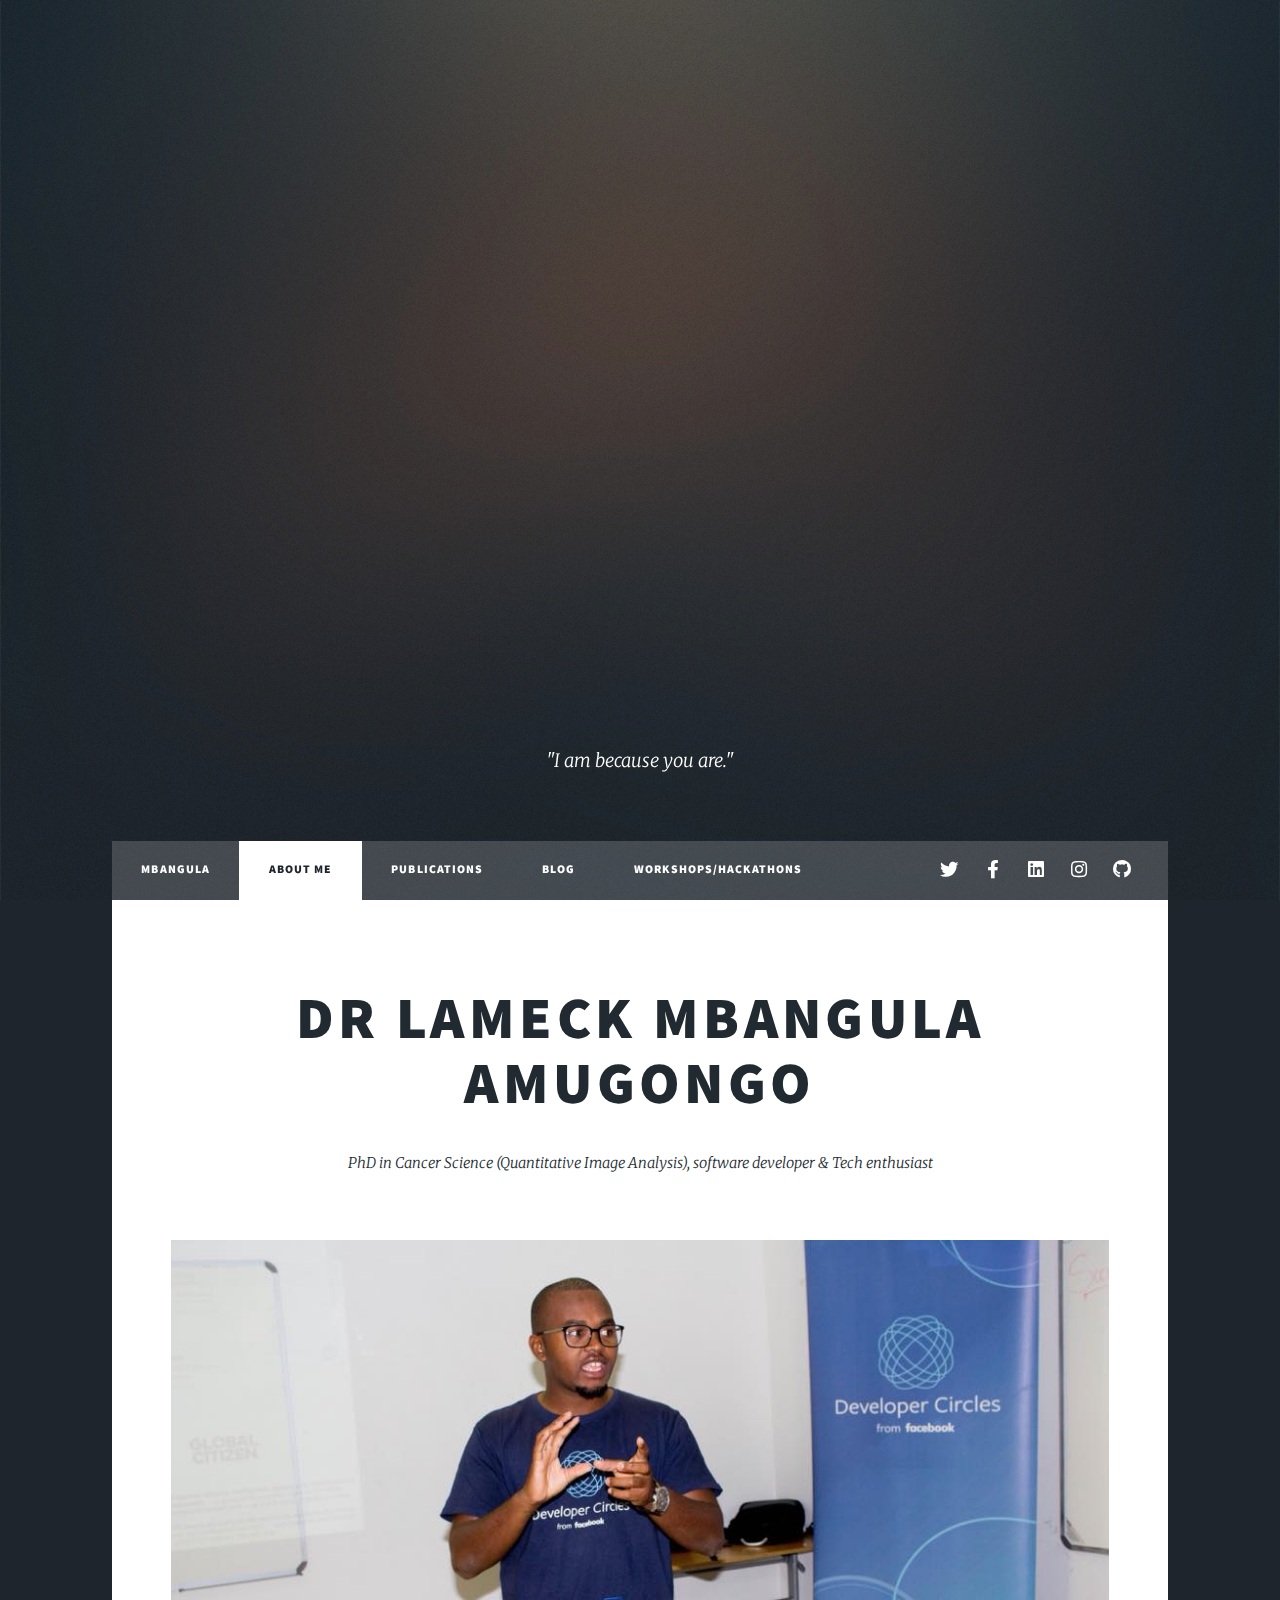
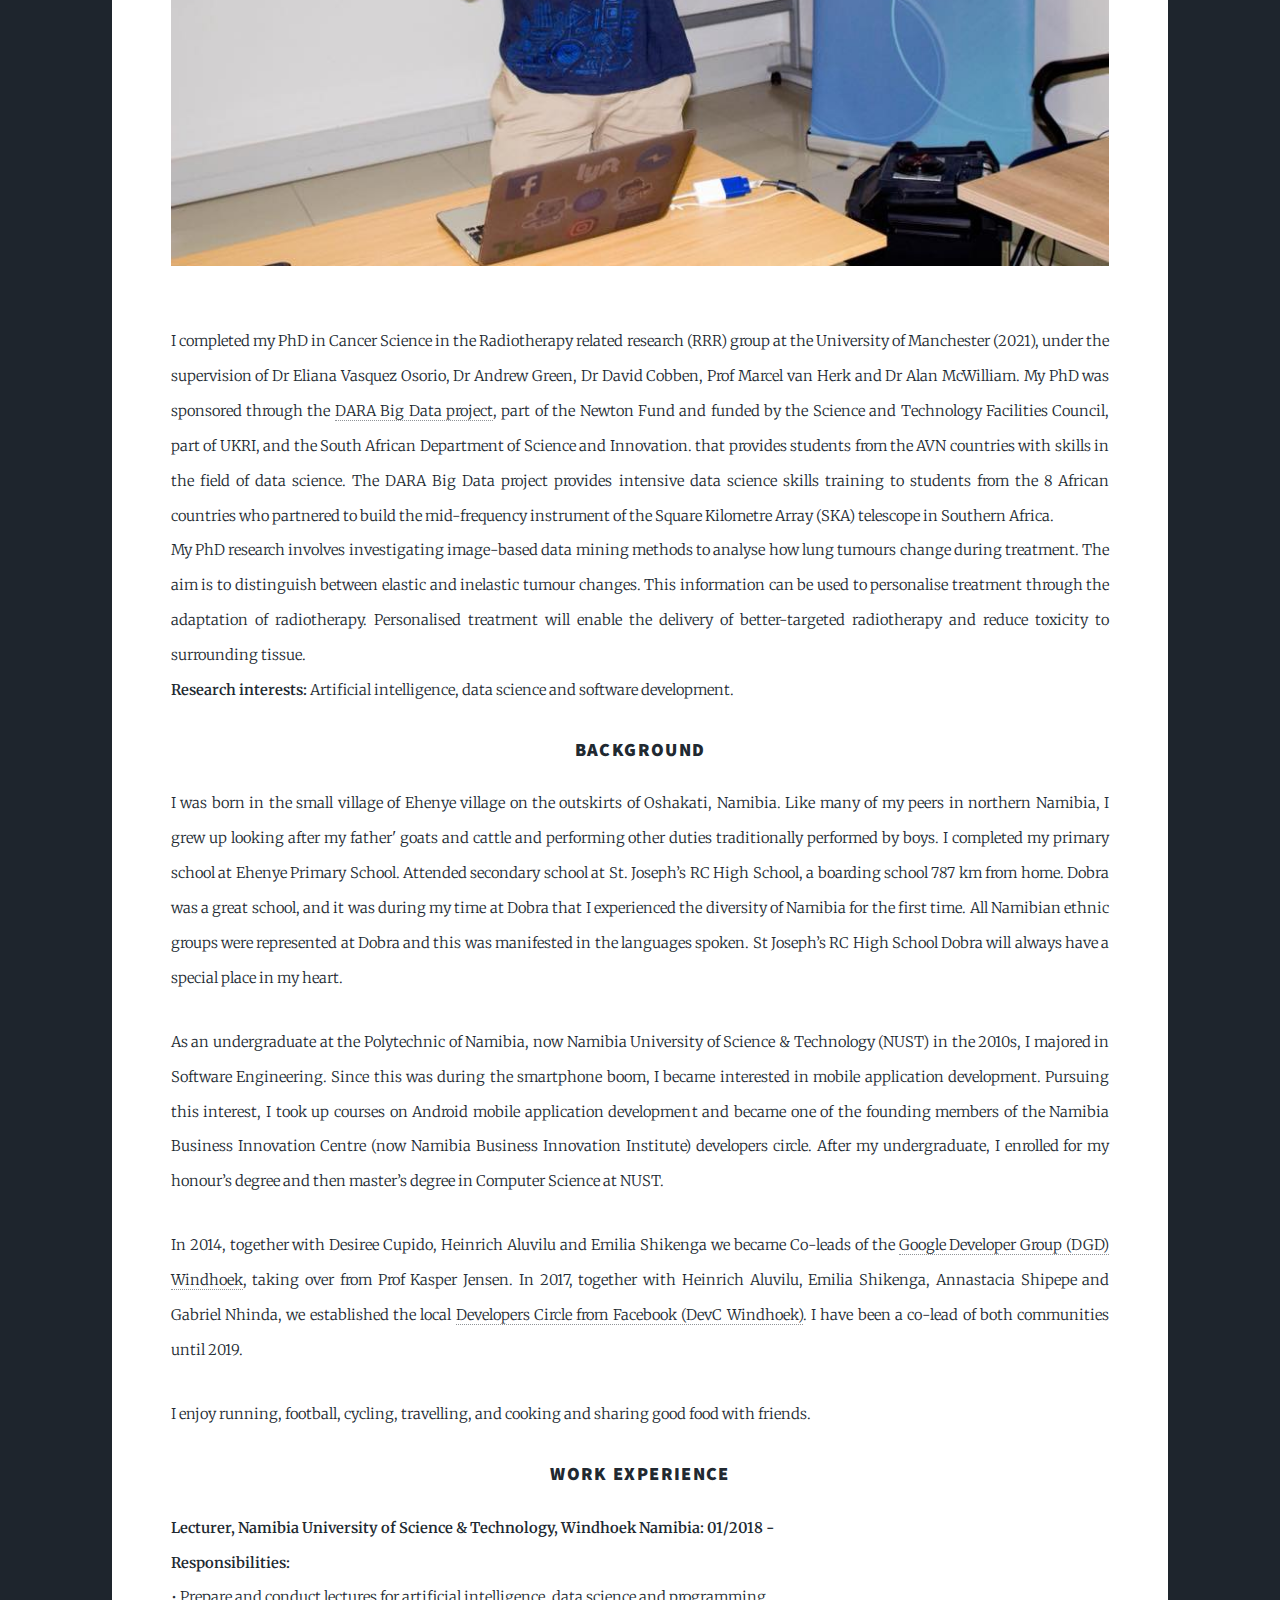
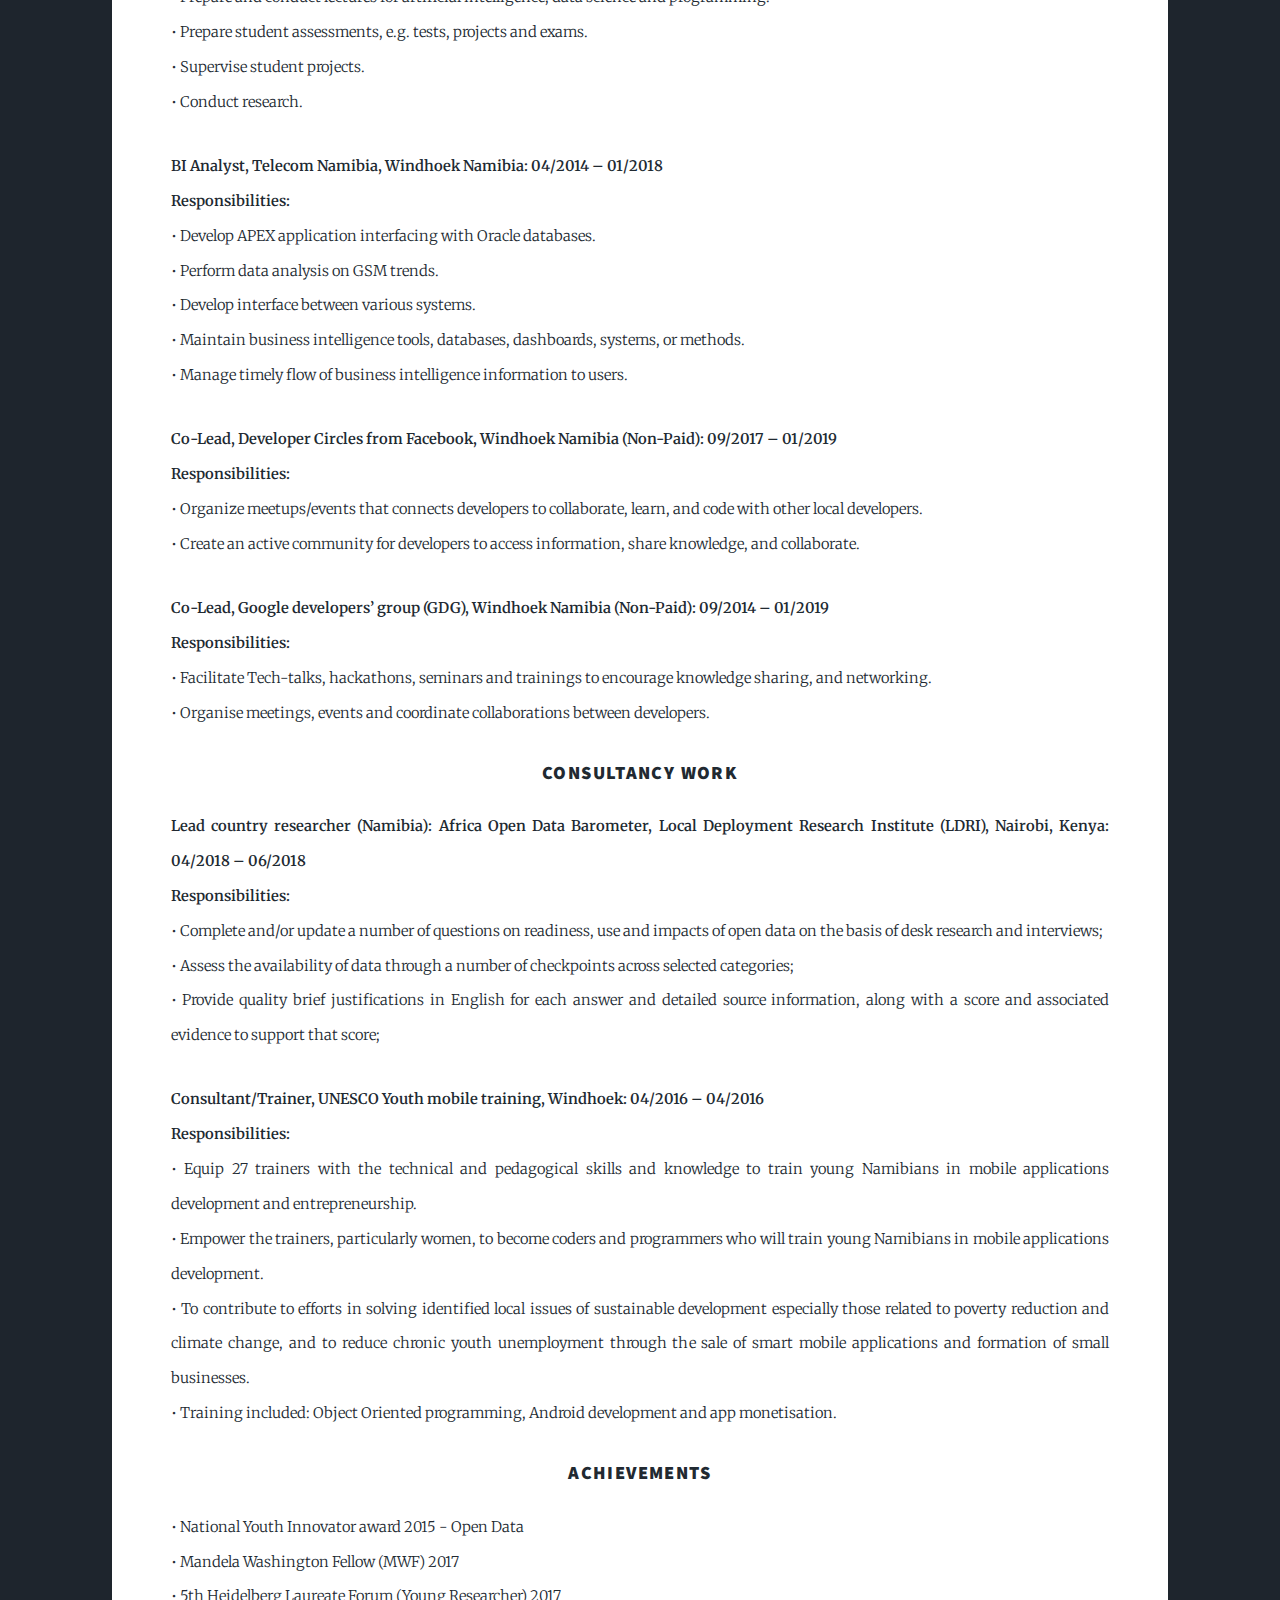
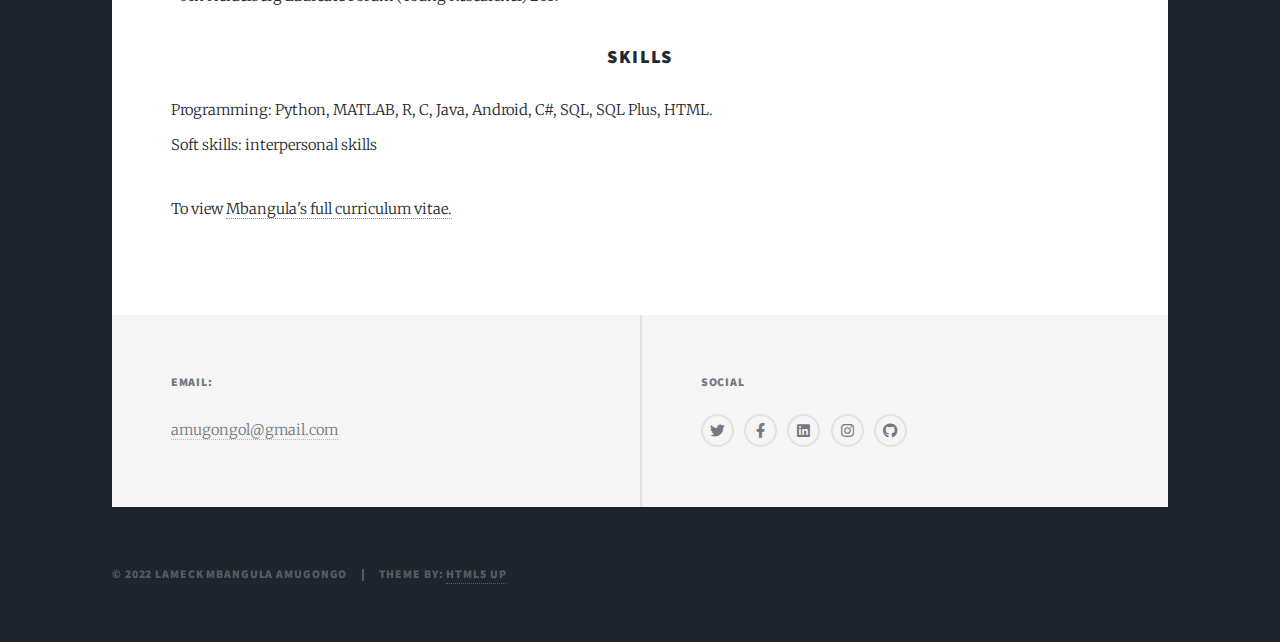
==== commit bb77c2fc: "Add Blog and some changes" ====
--- a/about.html
+++ b/about.html
@@ -53,22 +53,26 @@
 								</header>
                                 <a href="#" class="image main"><img src="images/devC.jpg" alt="" /></a>
                                 <p>
-									Completed my PhD in Cancer Science in the Radiotherapy related research (RRR) group at the University of Manchester, 
+									I completed my PhD in Cancer Science in the Radiotherapy related research (RRR) group at the University of Manchester (2021), 
 									under the supervision of Dr Eliana Vasquez Osorio, Dr Andrew Green, Dr David Cobben, Prof Marcel van Herk and Dr Alan McWilliam.
-									My PhD is sponsored by DARA Big Data, a Newton Fund project that provides students from the AVN countries with skills in the field of data science.
-									My research involves investigating image-based data mining methods to analyse how lung tumours change during treatment. 
-									The aim is to distinguish elastic and inelastic tumour changes. This information can be used to personalise treatment through
+									My PhD was sponsored through the <a href="https://www.darabigdata.com/lameck-amugongo" target="_blank">DARA Big Data project</a>, part of the Newton Fund and funded by the Science and Technology Facilities Council,
+									part of UKRI, and the South African Department of Science and Innovation. that provides students from the AVN countries with skills in the field
+									of data science. 
+									The DARA Big Data project provides intensive data science skills training to students from the 8 African
+									countries who partnered to build the mid-frequency instrument of the Square Kilometre Array (SKA) telescope in Southern Africa. <br/>
+									My PhD research involves investigating image-based data mining methods to analyse how lung tumours change during treatment. 
+									The aim is to distinguish between elastic and inelastic tumour changes. This information can be used to personalise treatment through
 									the adaptation of radiotherapy. Personalised treatment will enable the delivery of better-targeted radiotherapy and reduce
 									toxicity to surrounding tissue. </br>
-									I have keen interest in machine learning, big data and software development.									  
+									<b>Research interests:</b> Artificial intelligence, data science and software development.									  
 								</p>
 								<h3>Background</h3>
 								<p>
-									I was born at Ehenye village on the outskirts of Oshakati, Namibia. Like many of my peers in northern Namibia, 
+									I was born in the small village of Ehenye village on the outskirts of Oshakati, Namibia. Like many of my peers in northern Namibia, 
 									I grew up looking after my father' goats and cattle and performing other duties traditionally performed by boys. 
-									I completed my primary school at Ehenye Primary School. From Ehenye I proceeded to St. Joseph’s RC High School, 
-									a boarding school 787 km from home. Dobra was an amazing school, it was during my time at Dobra where I experienced 
-									the diversity of Namibia. All ethnic groups were represented at this school and this was manifested in the languages spoken.
+									I completed my primary school at Ehenye Primary School. Attended secondary school at St. Joseph’s RC High School, 
+									a boarding school 787 km from home. Dobra was a great school, and it was during my time at Dobra that I experienced 
+									the diversity of Namibia for the first time. All Namibian ethnic groups were represented at Dobra and this was manifested in the languages spoken.
 									St Joseph’s RC High School Dobra will always have a special place in my heart.
 								</p>
 								<p>
@@ -79,9 +83,9 @@
 									I enrolled for my honour’s degree and then master’s degree in Computer Science at NUST.
 								</p>
 								<p>
-									In 2014, together with Desiree Cupido, Heinrich Aluvilu and Emilia Shikenga we became Co-leads of the Google Developer Group (DGD) Windhoek,
+									In 2014, together with Desiree Cupido, Heinrich Aluvilu and Emilia Shikenga we became Co-leads of the <a href="https://gdg.community.dev/" target="_blank">Google Developer Group (DGD) Windhoek</a>,
 									taking over from Prof Kasper Jensen. In 2017, together with Heinrich Aluvilu, Emilia Shikenga, Annastacia Shipepe and Gabriel Nhinda, 
-									we established the local Developers Circle from Facebook (DevC Windhoek). I have been a co-lead of both communities until 2019.
+									we established the local <a href="https://developers.facebook.com/developercircles/" target="_blank">Developers Circle from Facebook (DevC Windhoek)</a>. I have been a co-lead of both communities until 2019.
 								</p>
 								<p>
 									I enjoy running, football,  cycling, travelling, and cooking and sharing good food with friends.
@@ -152,8 +156,14 @@
 									Programming: Python, MATLAB, R, C, Java, Android, C#, SQL, SQL Plus, HTML.<br/>
 									Soft skills: interpersonal skills
 								</p>
+
+								<p>
+									To view <a href="docs/Mbangula_Amugongo_CV.pdf" target="_blank">Mbangula's full curriculum vitae.</a>
+								</p>
+								
 							</article>
 						<!-- Posts -->
+						
 					</div>
 				<!-- Footer -->
 					<footer id="footer">
@@ -176,7 +186,7 @@
 
 				<!-- Copyright -->
 					<div id="copyright">
-						<ul><li> &copy; 2021 Lameck Mbangula Amugongo </li><li>Theme by: <a href="https://html5up.net">HTML5 UP</a></li></ul>
+						<ul><li> &copy; 2022 Lameck Mbangula Amugongo </li><li>Theme by: <a href="https://html5up.net">HTML5 UP</a></li></ul>
 					</div>
 
 			</div>
--- a/assets/css/main.css
+++ b/assets/css/main.css
@@ -1,10 +1,10 @@
 @import url(fontawesome-all.min.css);
 @import url("https://fonts.googleapis.com/css?family=Merriweather:300,700,300italic,700italic|Source+Sans+Pro:900");
 
-/*
-	Massively by HTML5 UP
-	html5up.net | @ajlkn
-	Free for personal and commercial use under the CCA 3.0 license (html5up.net/license)
+/*
+	Massively by HTML5 UP
+	html5up.net | @ajlkn
+	Free for personal and commercial use under the CCA 3.0 license (html5up.net/license)
 */
 
 html, body, div, span, applet, object,
@@ -34,7 +34,7 @@
 }
 
 ol, ul {
-	list-style: none;
+	text-align: justify;
 }
 
 blockquote, q {
@@ -4686,4 +4686,4 @@
 			visibility: visible;
 		}
 
-	}+	}  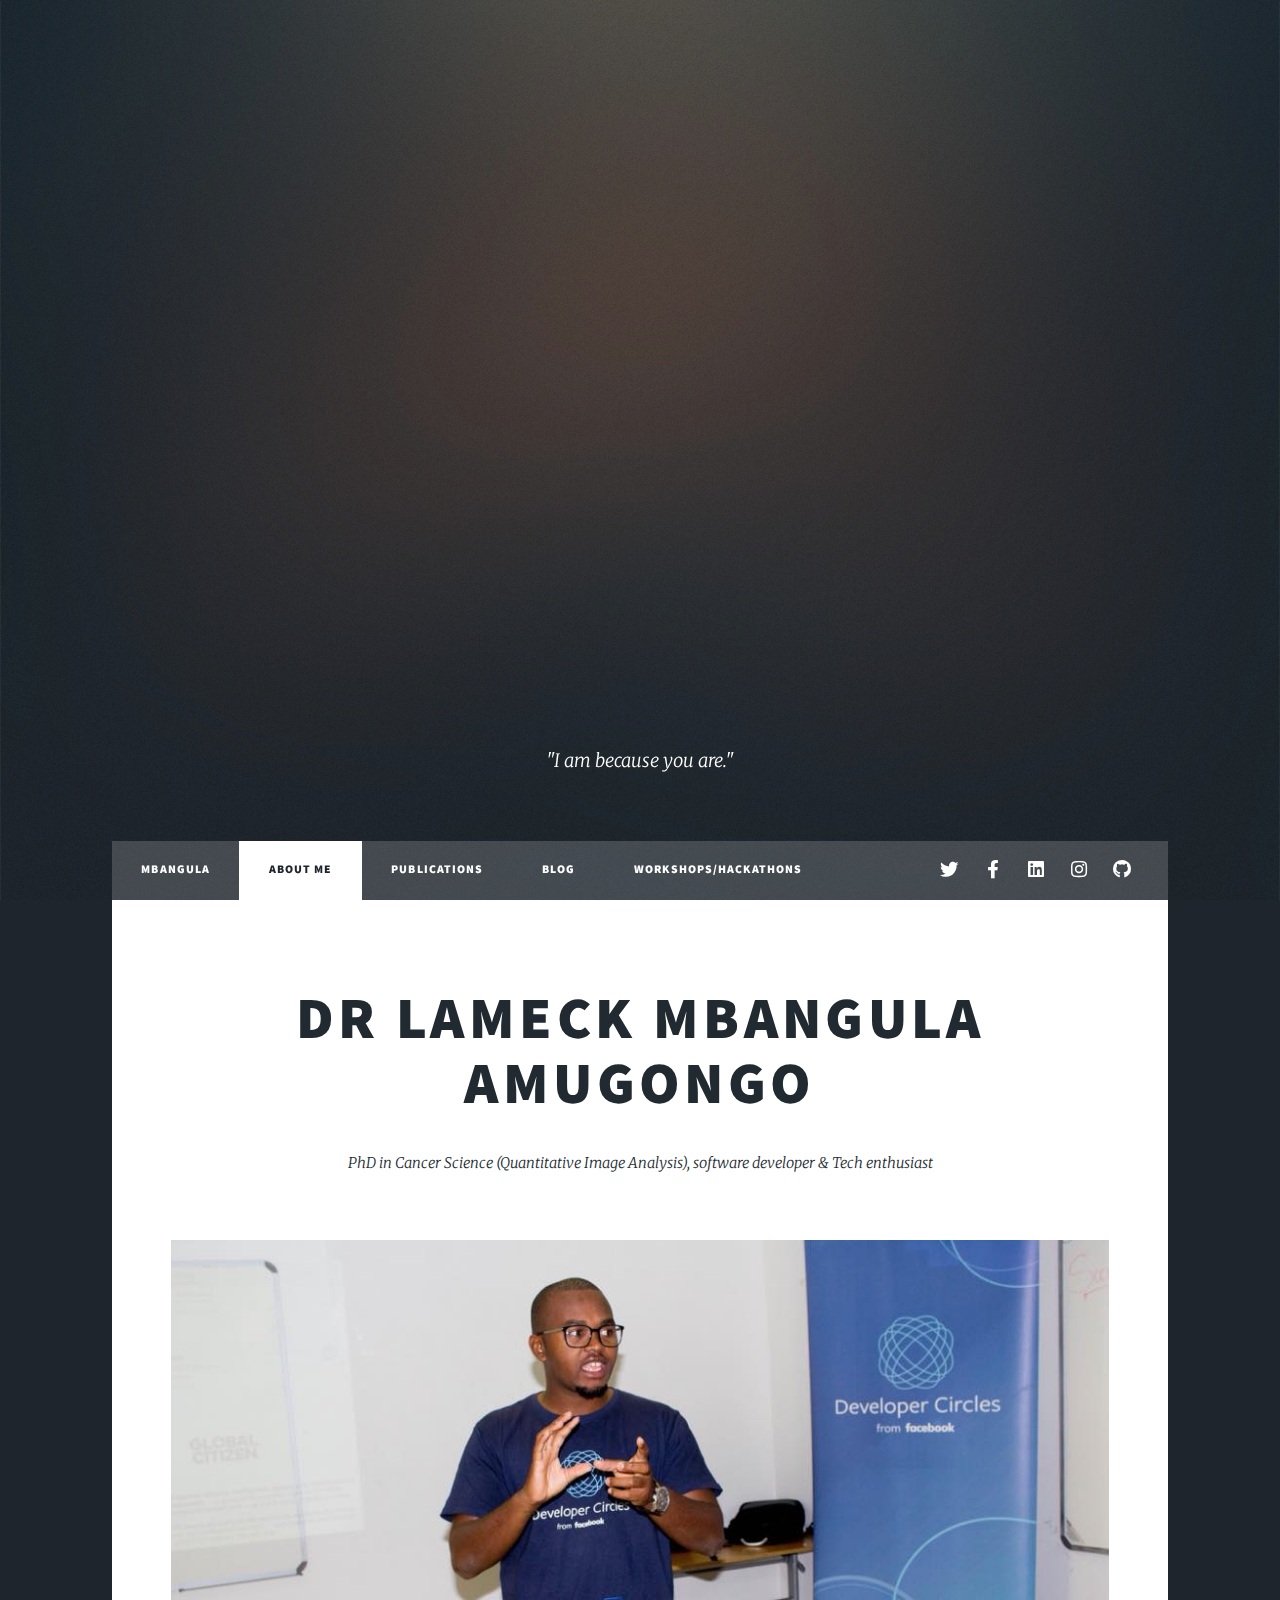
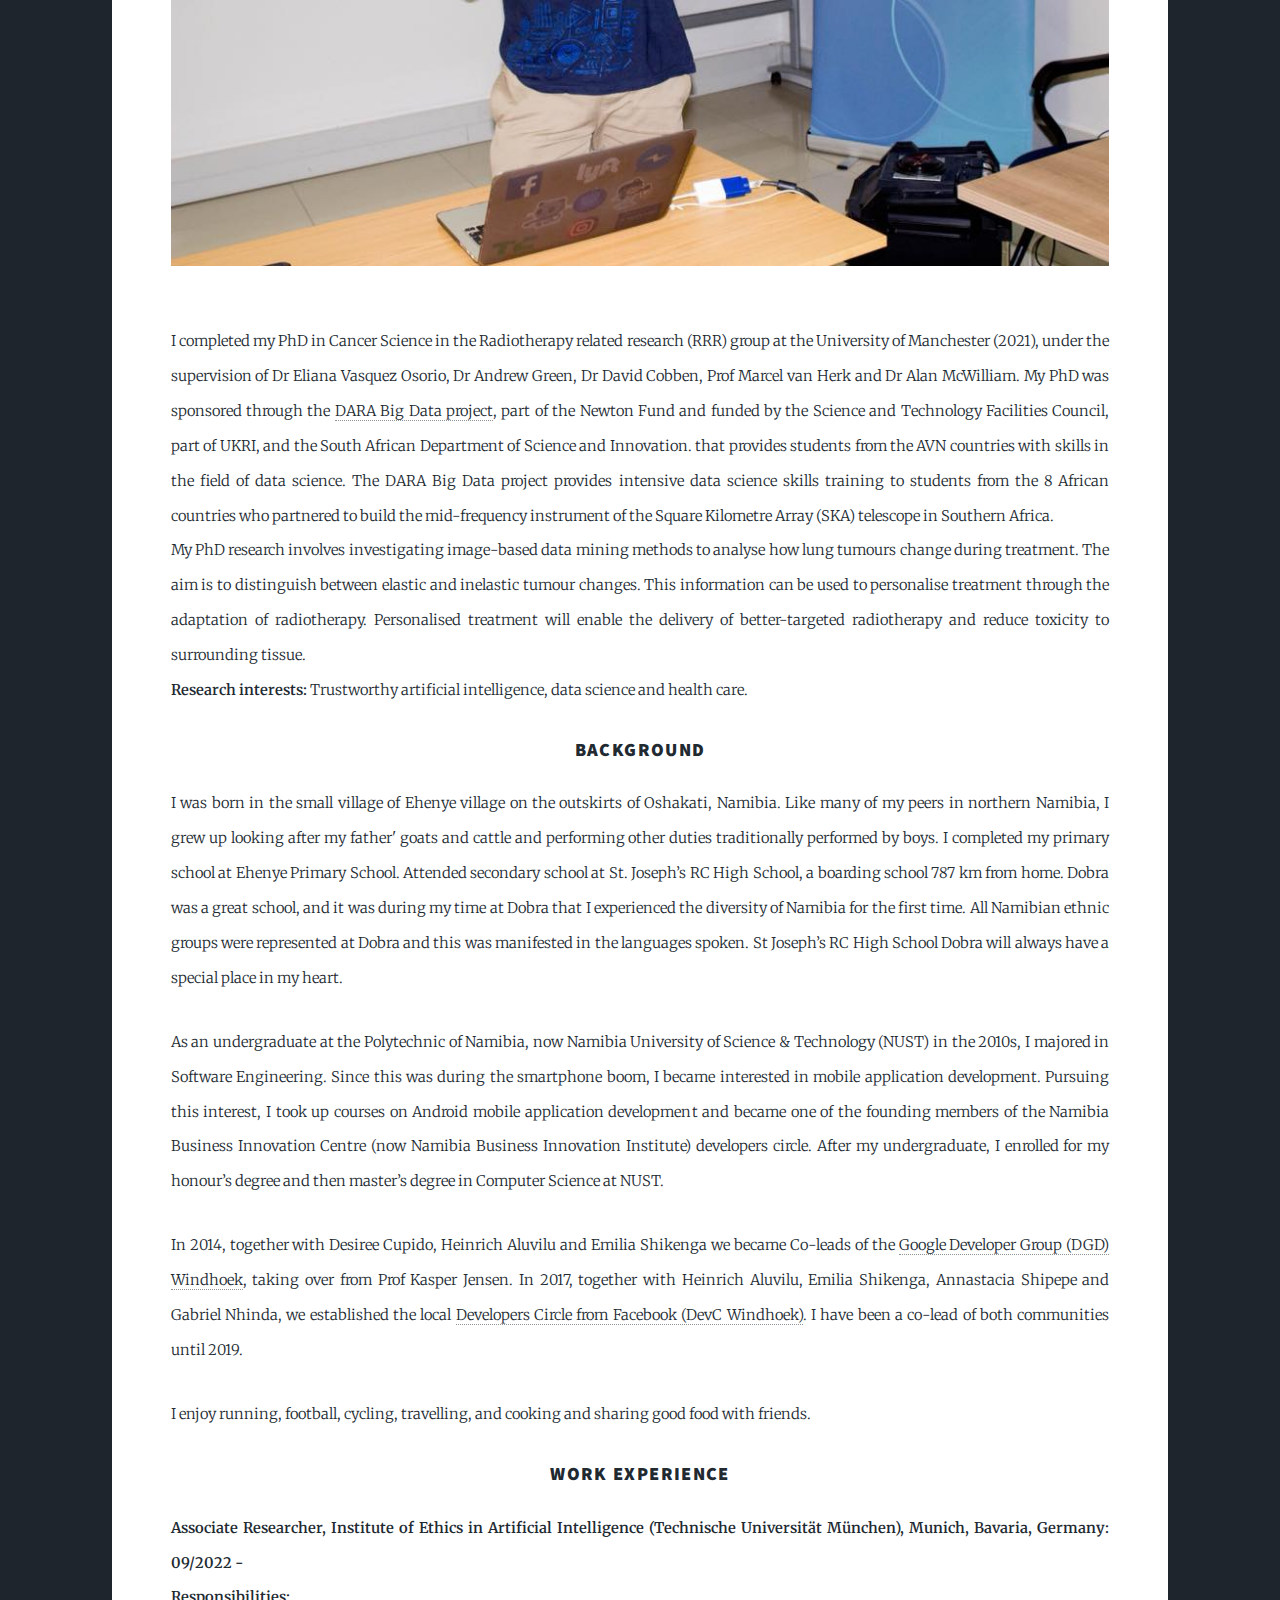
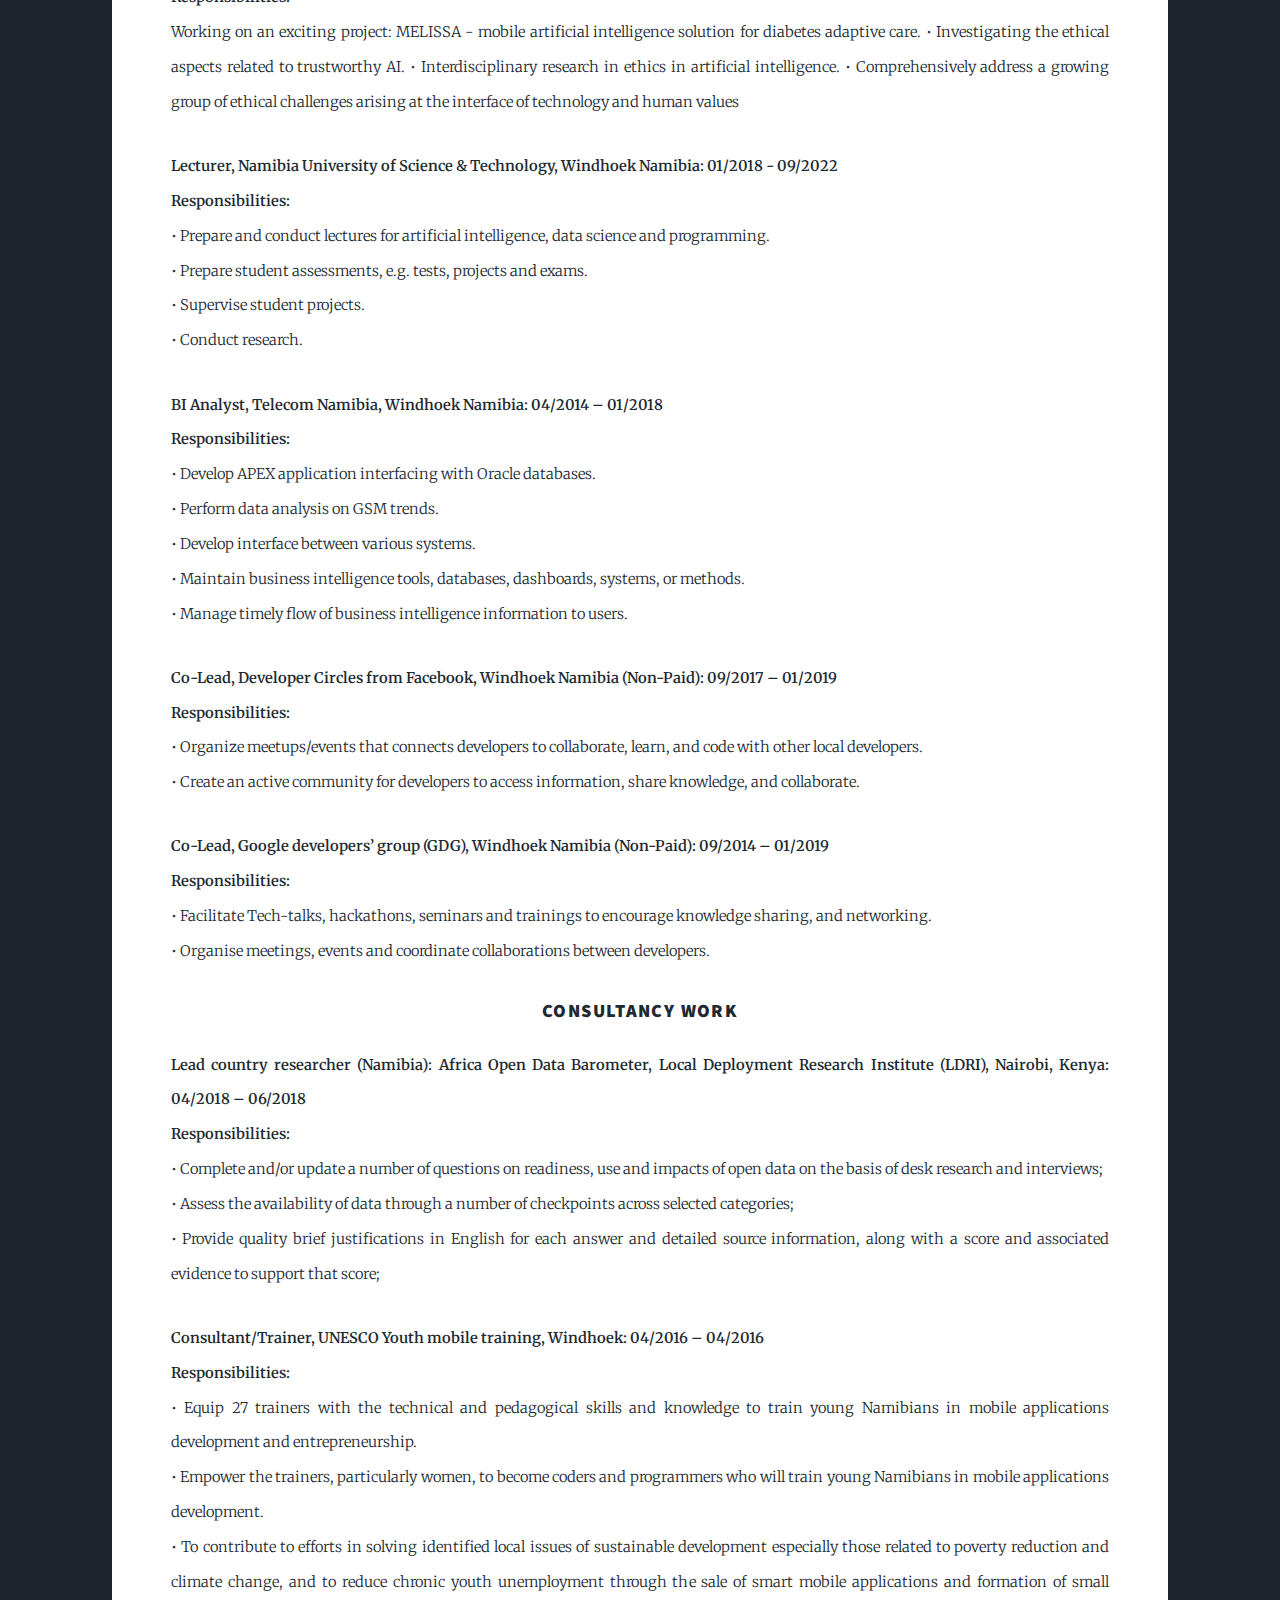
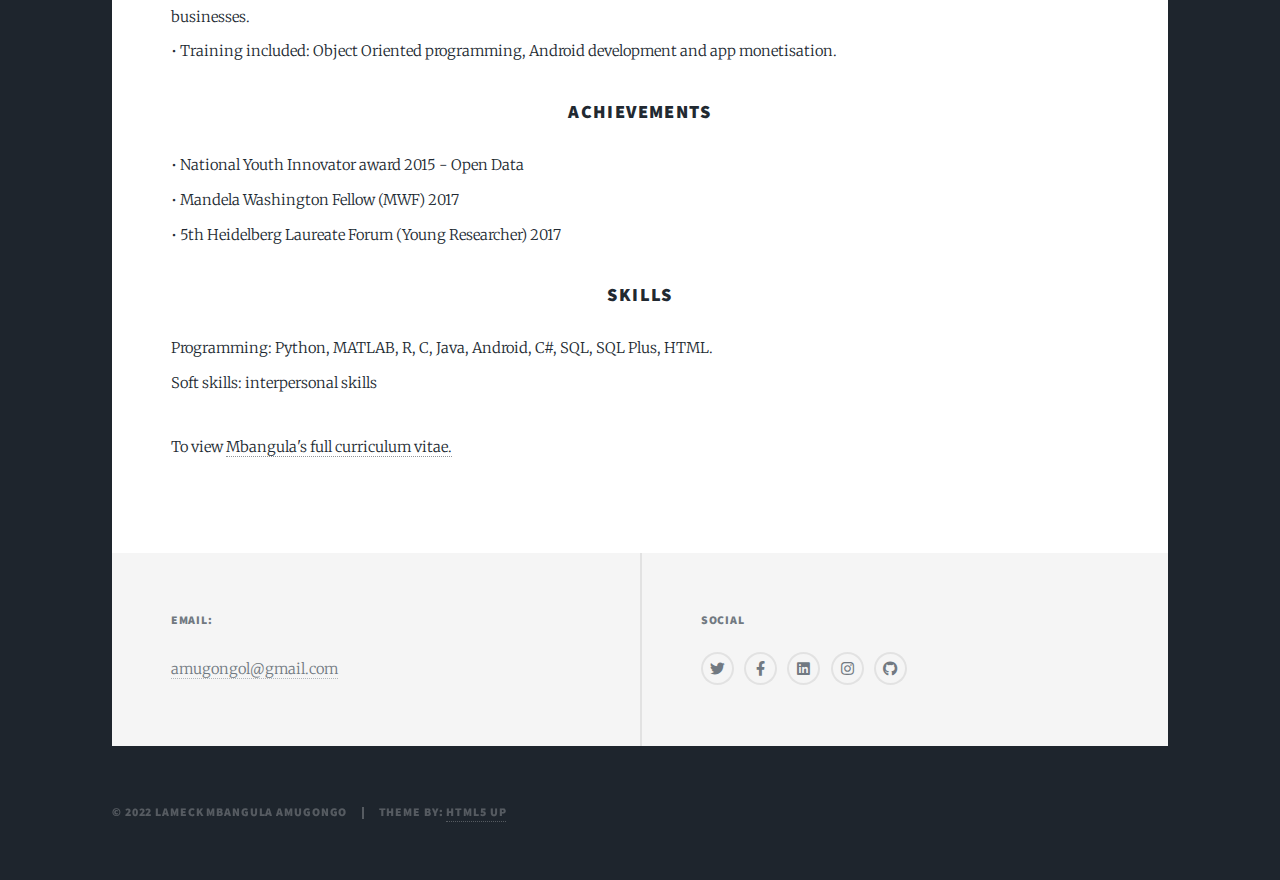
==== commit cc20bfcf: "NewLink" ====
--- a/about.html
+++ b/about.html
@@ -36,7 +36,7 @@
 						<ul class="icons">
 							<li><a href="https://twitter.com/lamechthinkbig" target="_blank" class="icon brands fa-twitter"><span class="label">Twitter</span></a></li>
 							<li><a href="https://www.facebook.com/lamugongo" target="_blank" class="icon brands fa-facebook-f"><span class="label">Facebook</span></a></li>
-							<li><a href="https://www.linkedin.com/in/mbangula-lameck-amugongo-97433b62/" target="_blank" class="icon brands fa-linkedin"><span class="label">Facebook</span></a></li>
+							<li><a href="https://www.linkedin.com/in/mbangula-lameck-amugongo-phd-97433b62/" target="_blank" class="icon brands fa-linkedin"><span class="label">Facebook</span></a></li>
 							<li><a href="https://www.instagram.com/lamechthinkbig/" target="_blank" class="icon brands fa-instagram"><span class="label">Instagram</span></a></li>
 							<li><a href="https://github.com/Mbangula" target="_blank" class="icon brands fa-github"><span class="label">GitHub</span></a></li>
 						</ul>
@@ -64,7 +64,7 @@
 									The aim is to distinguish between elastic and inelastic tumour changes. This information can be used to personalise treatment through
 									the adaptation of radiotherapy. Personalised treatment will enable the delivery of better-targeted radiotherapy and reduce
 									toxicity to surrounding tissue. </br>
-									<b>Research interests:</b> Artificial intelligence, data science and software development.									  
+									<b>Research interests:</b> Trustworthy artificial intelligence, data science and health care.									  
 								</p>
 								<h3>Background</h3>
 								<p>
@@ -91,8 +91,20 @@
 									I enjoy running, football,  cycling, travelling, and cooking and sharing good food with friends.
 								</p>
 								<h3>Work Experience</h3>
-								<p>
-									<b>Lecturer, Namibia University of Science & Technology, Windhoek Namibia:     01/2018 -  </b></br>
+
+
+								<p>
+									<b>Associate Researcher, Institute of Ethics in Artificial Intelligence (Technische Universität München), Munich, Bavaria, Germany:     09/2022 -  </b></br>
+									<b>Responsibilities: </b> <br/>
+									Working on an exciting project: MELISSA - mobile artificial intelligence solution for diabetes adaptive care.
+									•	Investigating the ethical aspects related to trustworthy AI.
+									•	Interdisciplinary research in ethics in artificial intelligence.
+									•	Comprehensively address a growing group of ethical challenges arising at the interface of technology and human values
+
+								</p>
+
+								<p>
+									<b>Lecturer, Namibia University of Science & Technology, Windhoek Namibia:     01/2018 - 09/2022  </b></br>
 									<b>Responsibilities: </b> <br/>
 									•	Prepare and conduct lectures for artificial intelligence, data science and programming.<br/>
 									•	Prepare student assessments, e.g. tests, projects and exams.<br/>
@@ -158,7 +170,7 @@
 								</p>
 
 								<p>
-									To view <a href="docs/Mbangula_Amugongo_CV.pdf" target="_blank">Mbangula's full curriculum vitae.</a>
+									To view <a href="docs/Mbangula_Amugongo_CV_research.pdf" target="_blank">Mbangula's full curriculum vitae.</a>
 								</p>
 								
 							</article>
@@ -176,7 +188,7 @@
 								<ul class="icons alt">
 									<li><a href="https://twitter.com/lamechthinkbig" target="_blank" class="icon brands fa-twitter"><span class="label">Twitter</span></a></li>
 									<li><a href="https://www.facebook.com/lamugongo" target="_blank" class="icon brands fa-facebook-f"><span class="label">Facebook</span></a></li>
-									<li><a href="https://www.linkedin.com/in/mbangula-lameck-amugongo-97433b62/" target="_blank" class="icon brands fa-linkedin"><span class="label">Facebook</span></a></li>
+									<li><a href="https://www.linkedin.com/in/mbangula-lameck-amugongo-phd-97433b62/" target="_blank" class="icon brands fa-linkedin"><span class="label">Facebook</span></a></li>
 									<li><a href="https://www.instagram.com/lamechthinkbig/" target="_blank" class="icon brands fa-instagram"><span class="label">Instagram</span></a></li>
 									<li><a href="https://github.com/Mbangula" target="_blank" class="icon brands fa-github"><span class="label">GitHub</span></a></li>
 								</ul>
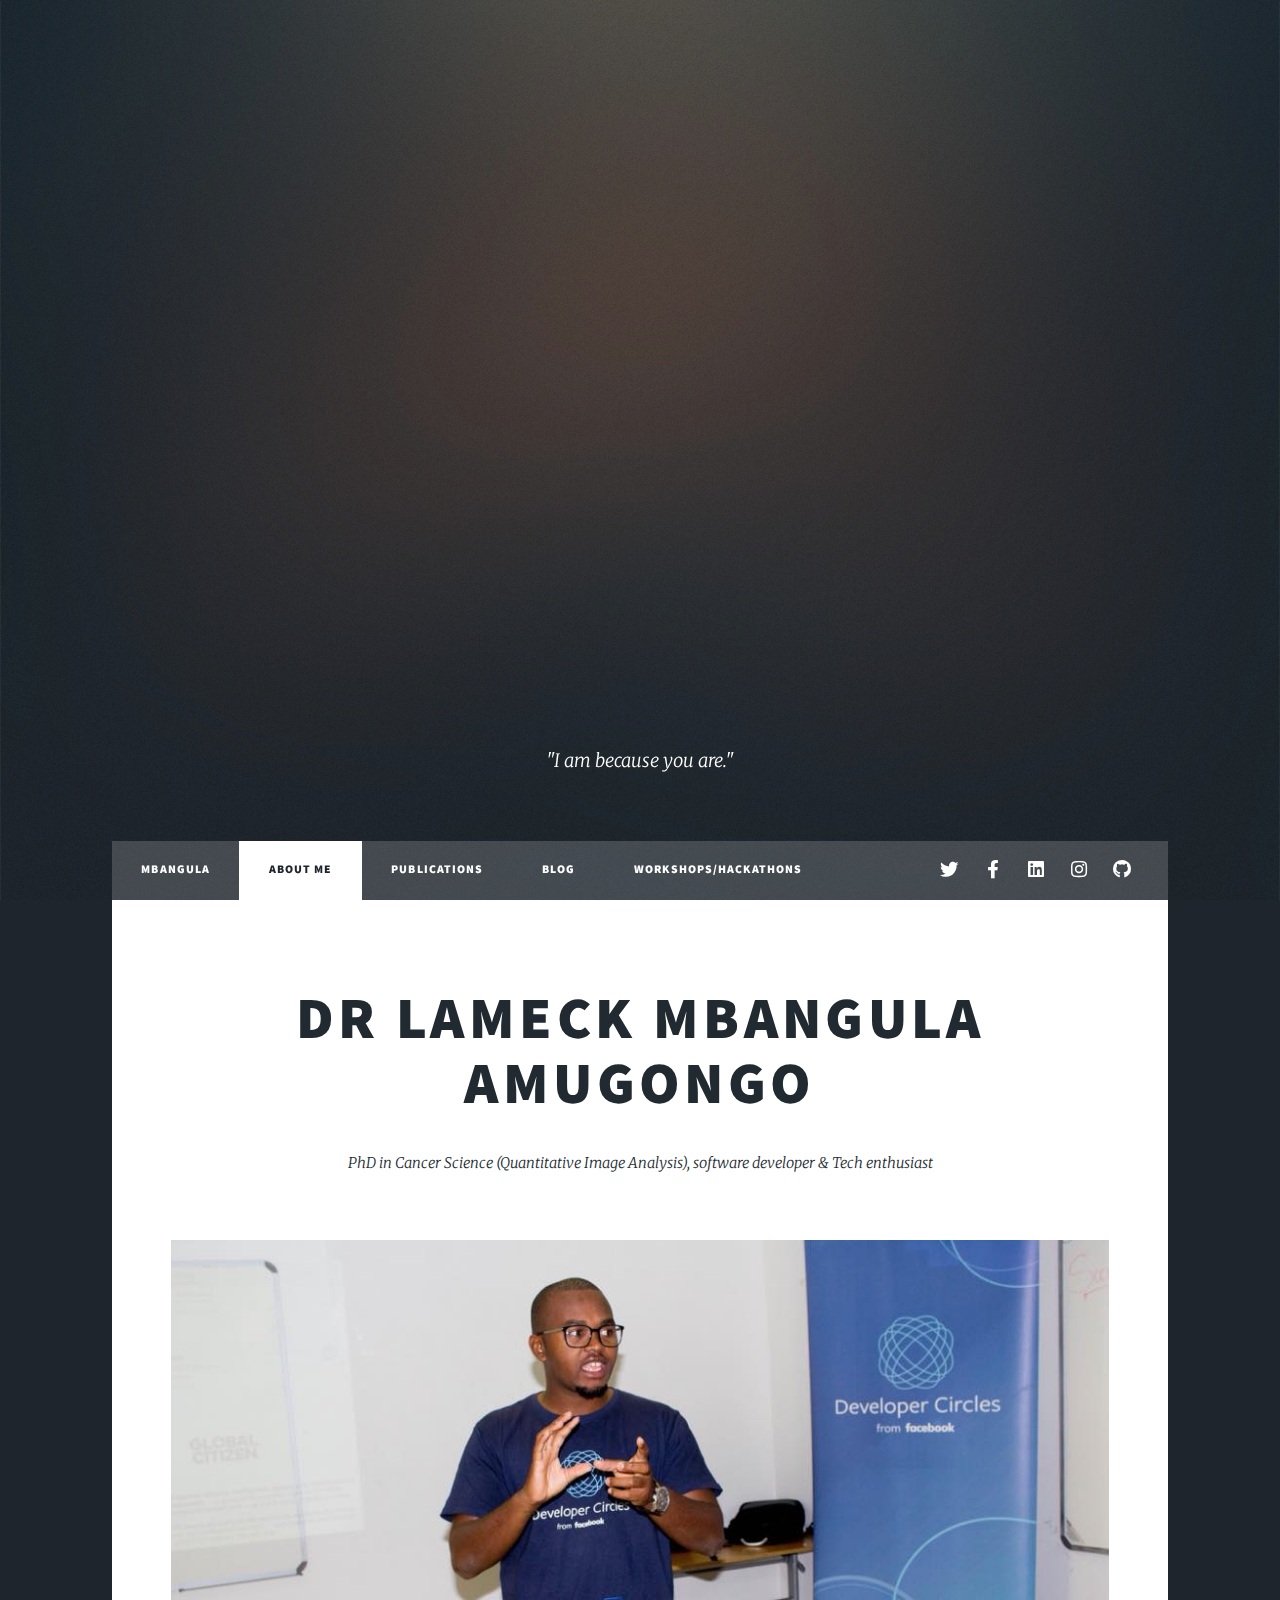
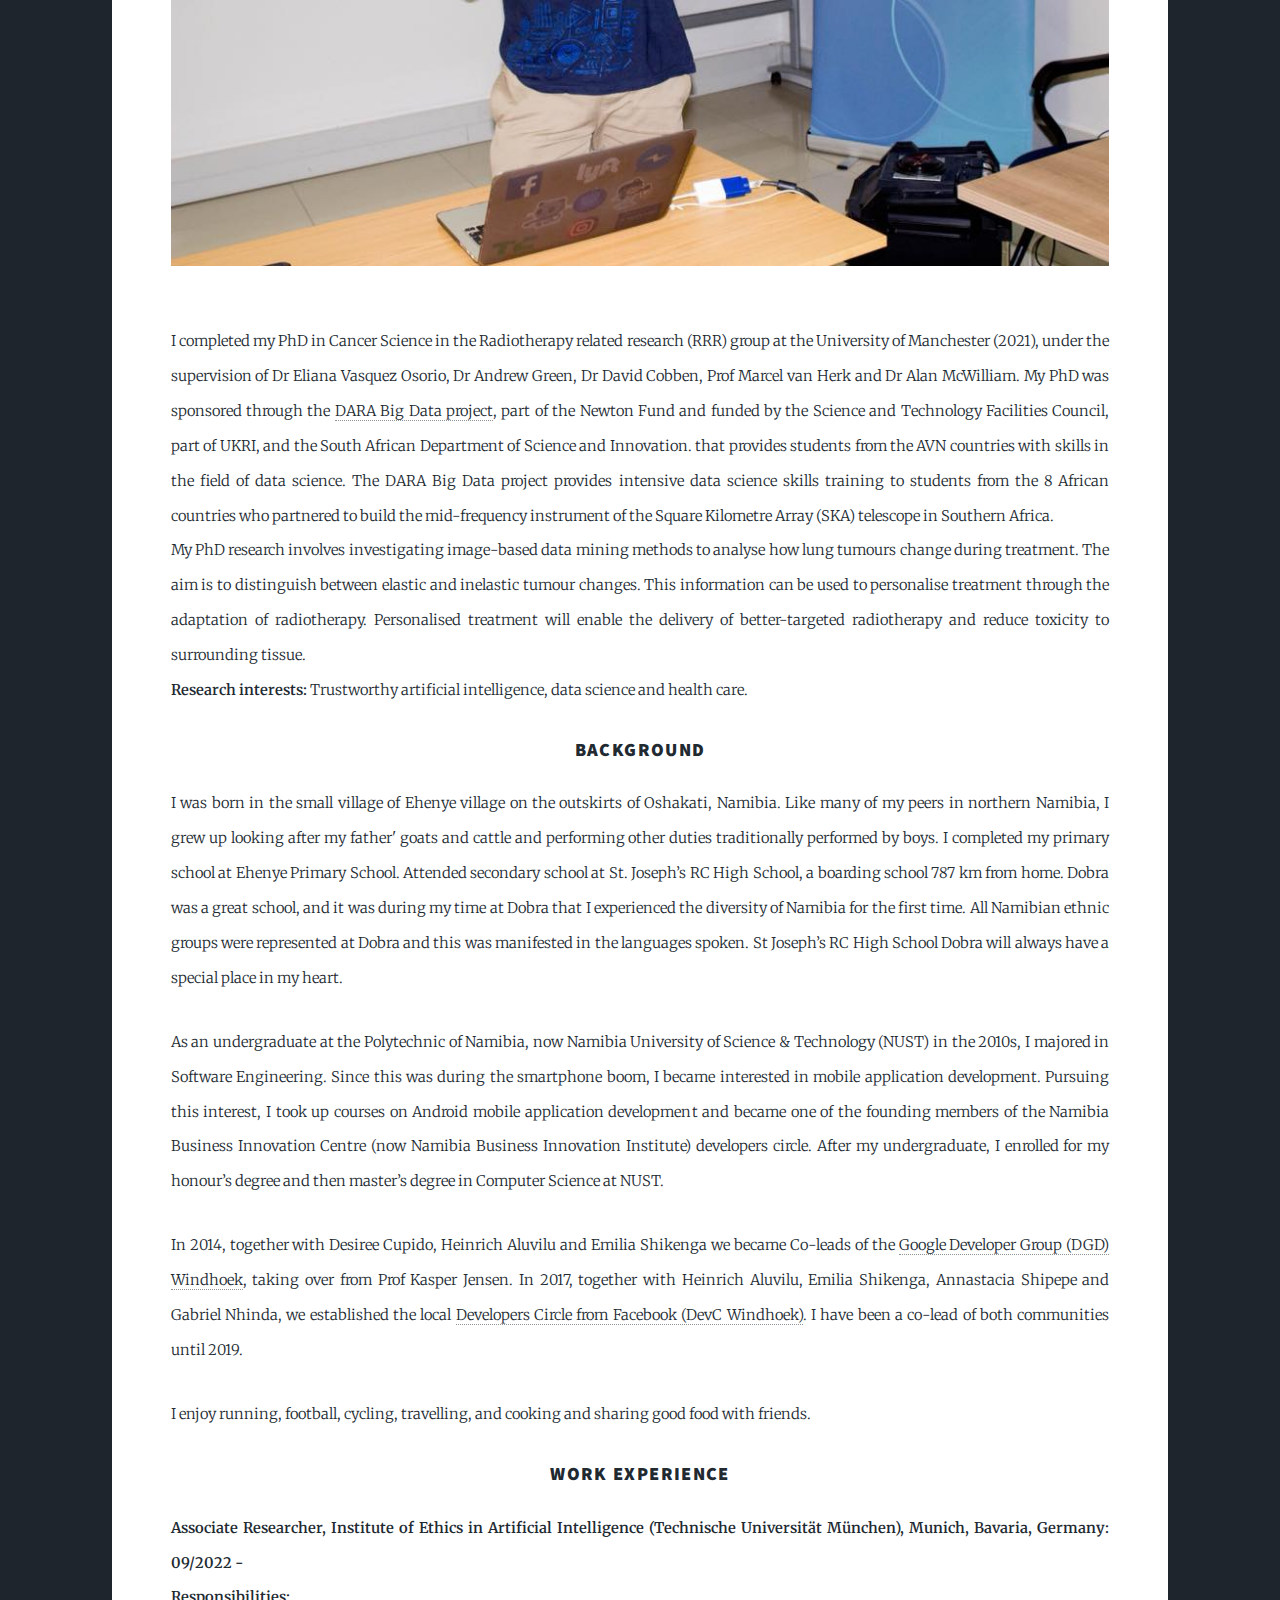
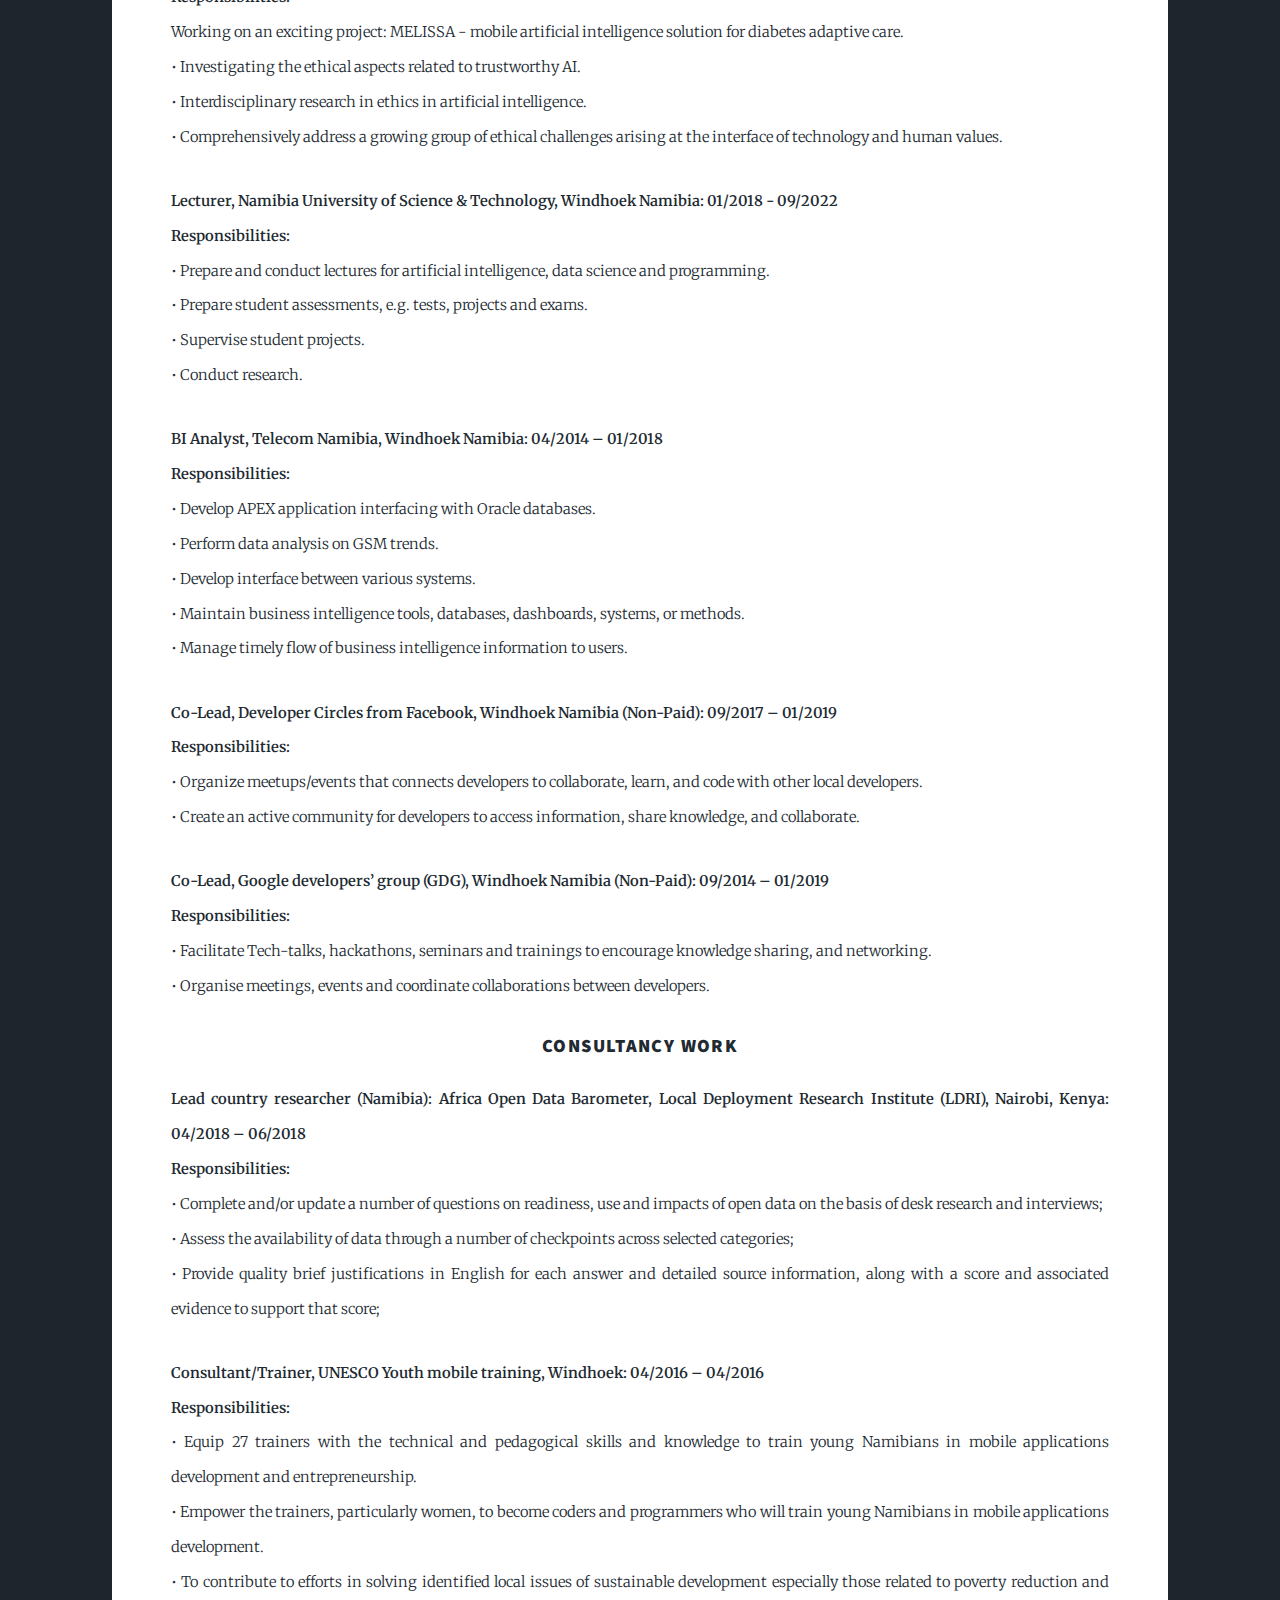
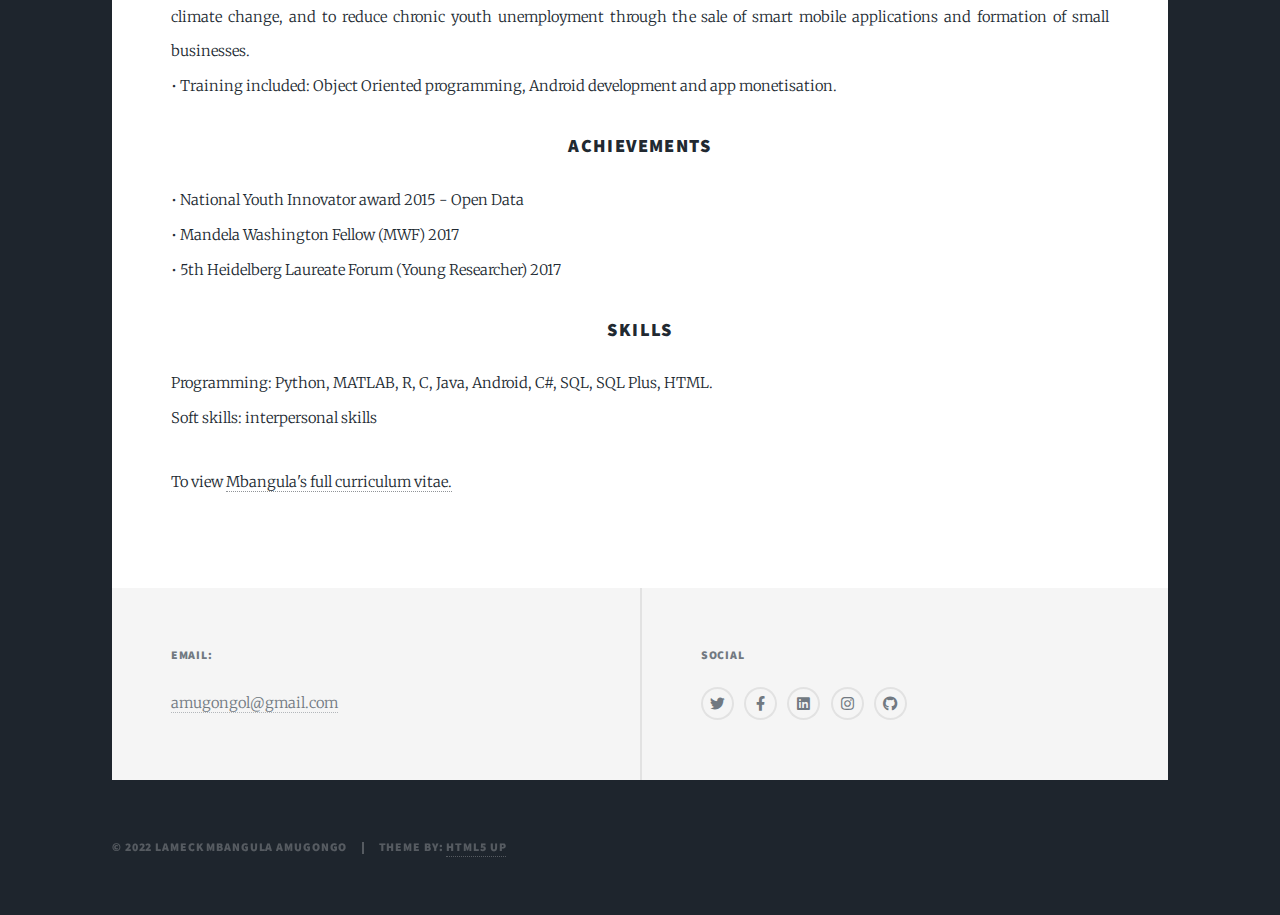
==== commit a1a499c6: "Fixed alignement" ====
--- a/about.html
+++ b/about.html
@@ -96,10 +96,10 @@
 								<p>
 									<b>Associate Researcher, Institute of Ethics in Artificial Intelligence (Technische Universität München), Munich, Bavaria, Germany:     09/2022 -  </b></br>
 									<b>Responsibilities: </b> <br/>
-									Working on an exciting project: MELISSA - mobile artificial intelligence solution for diabetes adaptive care.
-									•	Investigating the ethical aspects related to trustworthy AI.
-									•	Interdisciplinary research in ethics in artificial intelligence.
-									•	Comprehensively address a growing group of ethical challenges arising at the interface of technology and human values
+									Working on an exciting project: MELISSA - mobile artificial intelligence solution for diabetes adaptive care.<br/>
+									•	Investigating the ethical aspects related to trustworthy AI.<br/>
+									•	Interdisciplinary research in ethics in artificial intelligence.<br/>
+									•	Comprehensively address a growing group of ethical challenges arising at the interface of technology and human values.
 
 								</p>
 
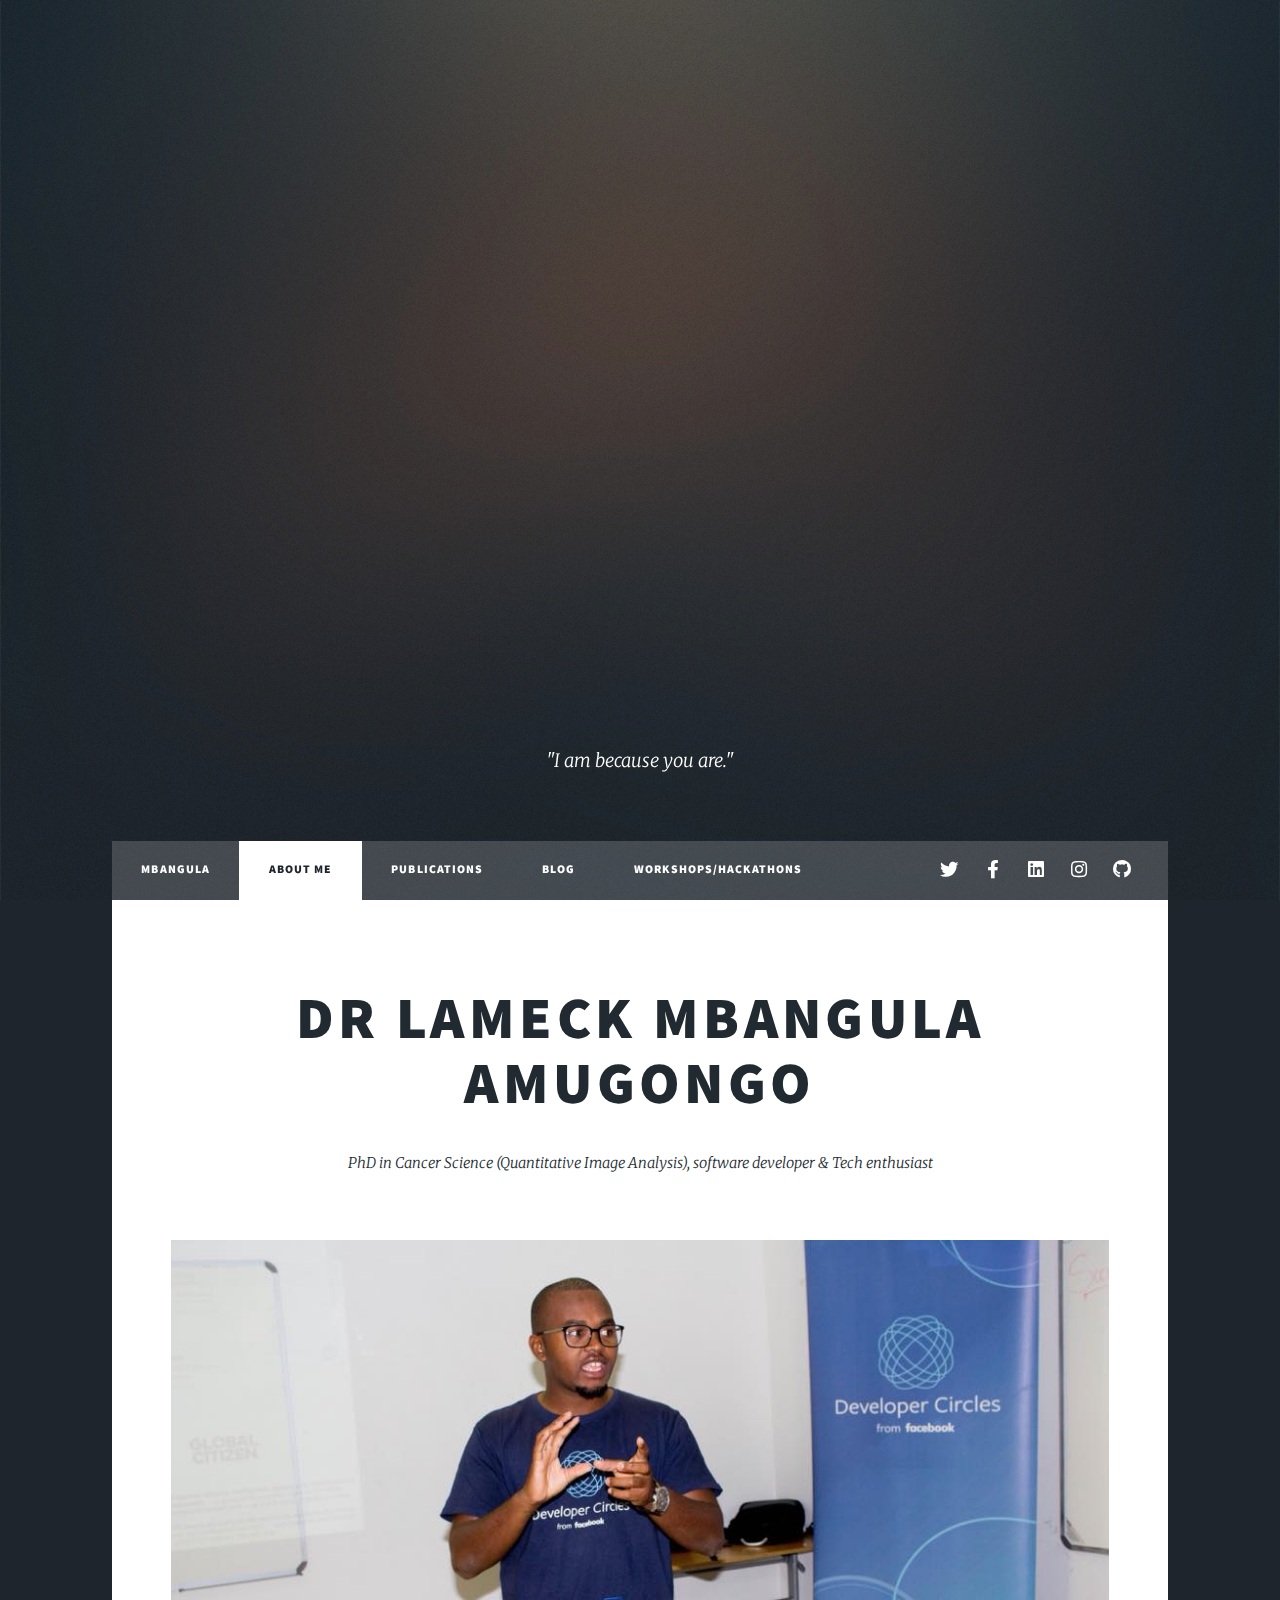
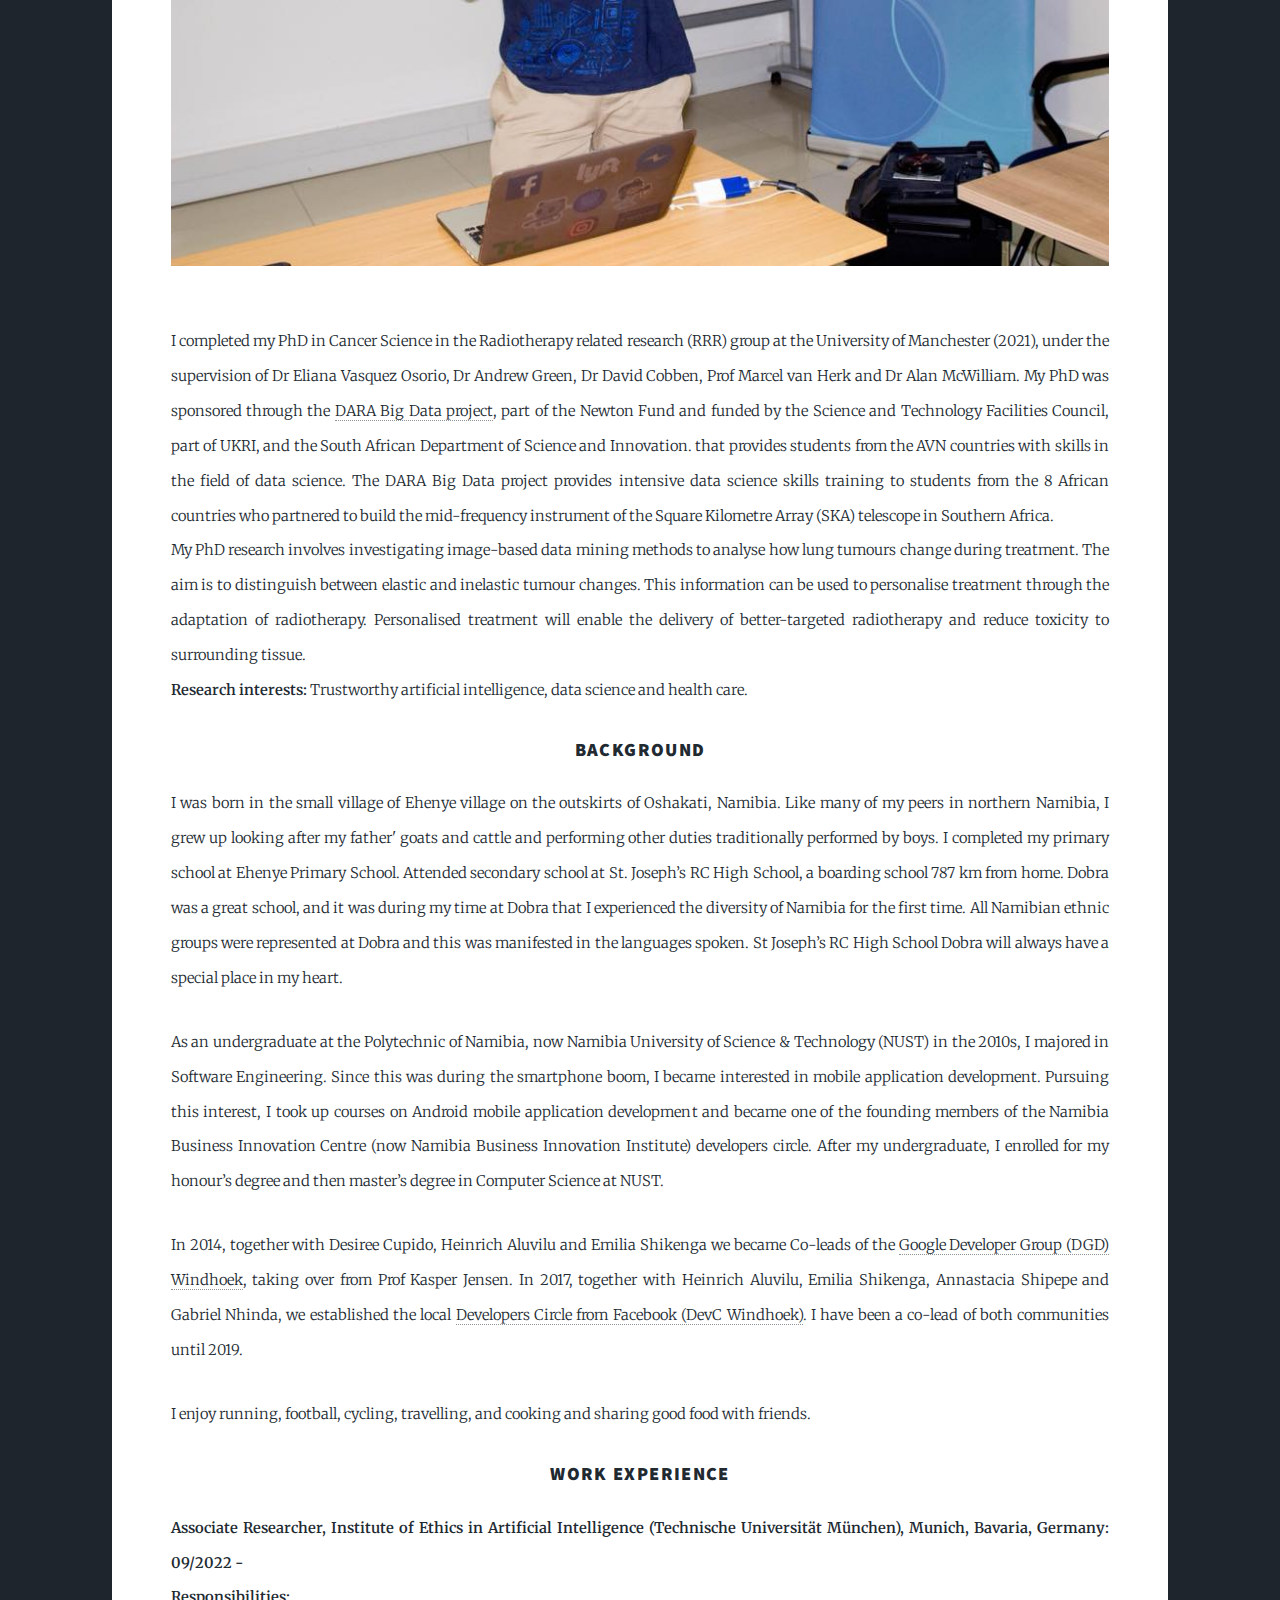
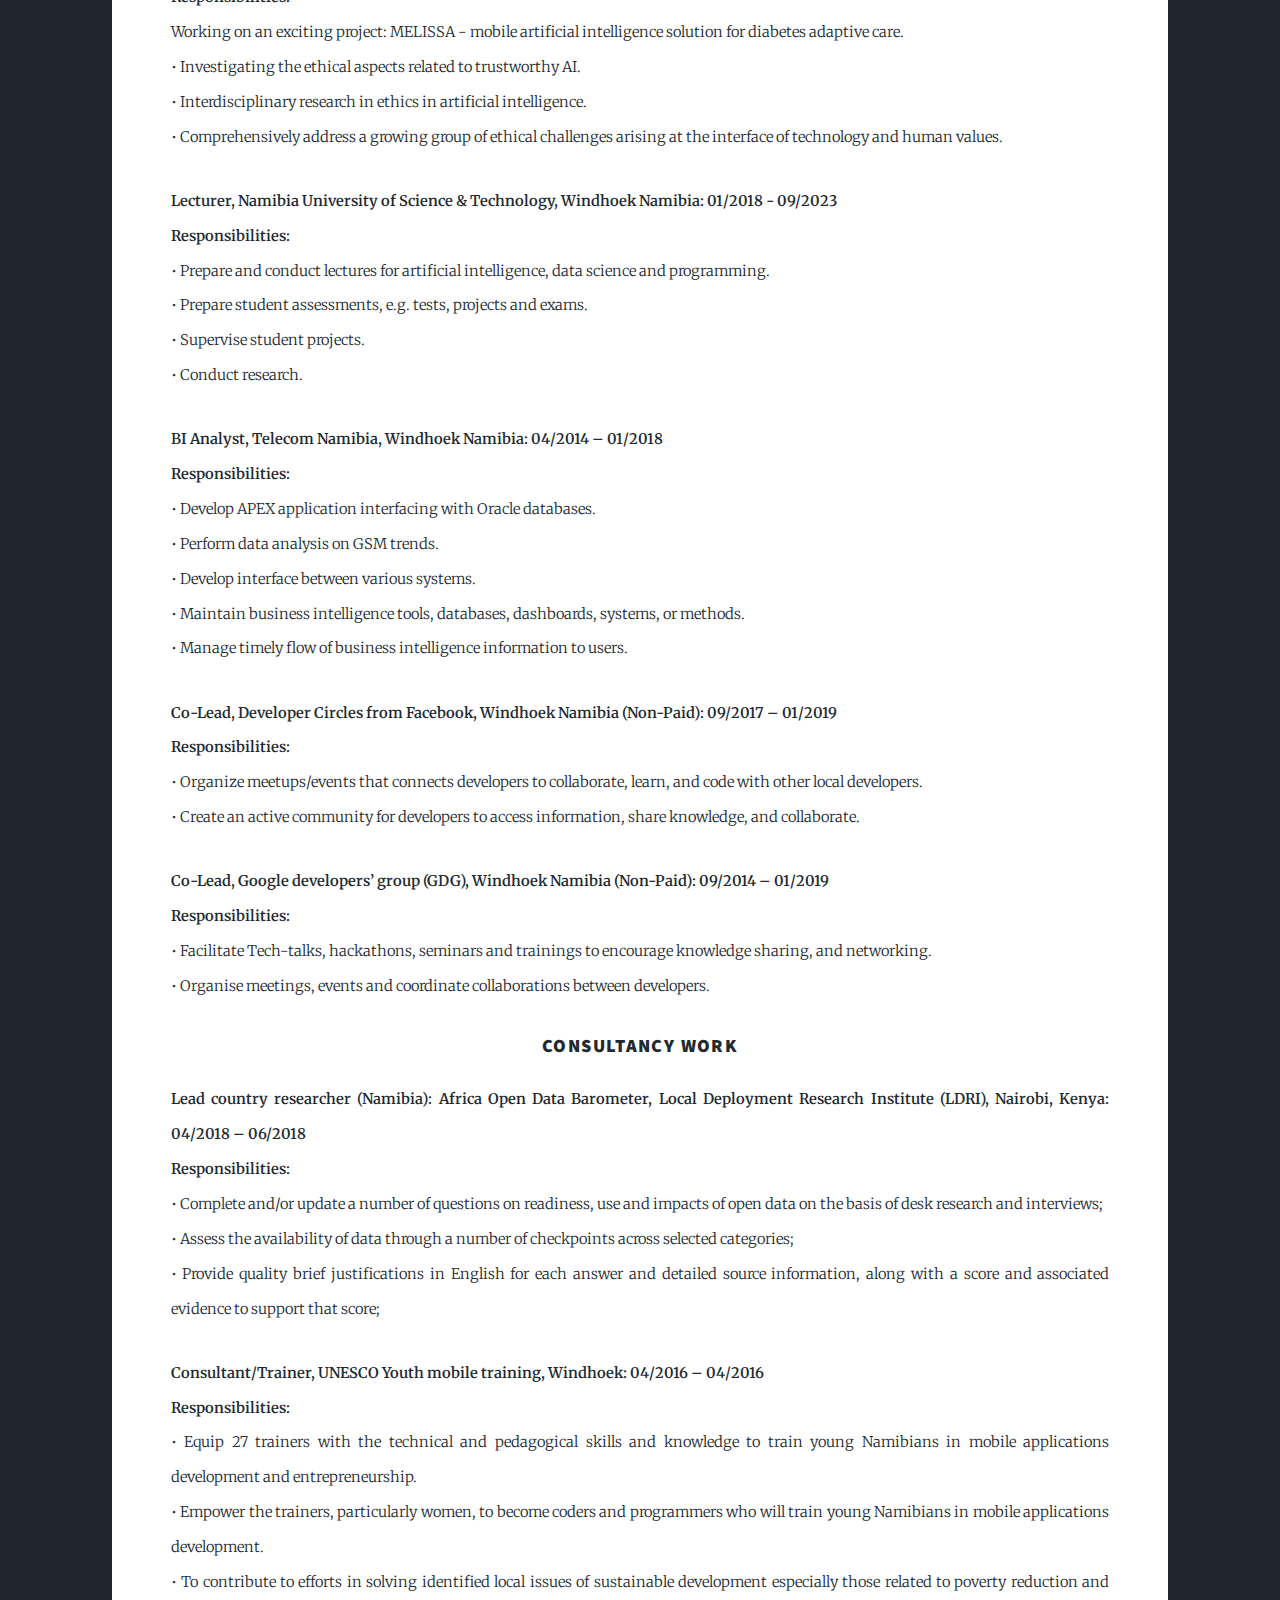
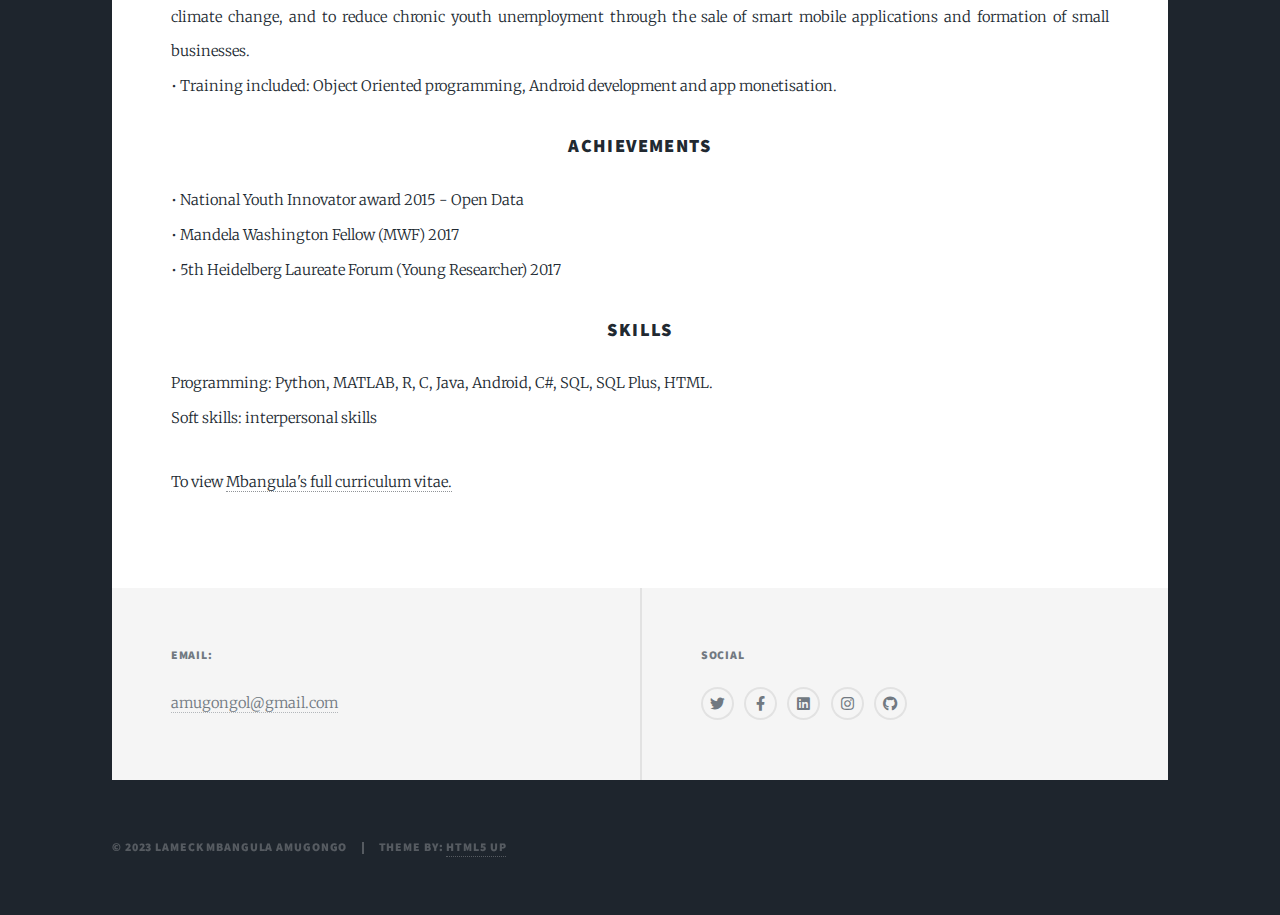
==== commit ea4566fa: "Added new article" ====
--- a/about.html
+++ b/about.html
@@ -104,7 +104,7 @@
 								</p>
 
 								<p>
-									<b>Lecturer, Namibia University of Science & Technology, Windhoek Namibia:     01/2018 - 09/2022  </b></br>
+									<b>Lecturer, Namibia University of Science & Technology, Windhoek Namibia:     01/2018 - 09/2023  </b></br>
 									<b>Responsibilities: </b> <br/>
 									•	Prepare and conduct lectures for artificial intelligence, data science and programming.<br/>
 									•	Prepare student assessments, e.g. tests, projects and exams.<br/>
@@ -198,7 +198,7 @@
 
 				<!-- Copyright -->
 					<div id="copyright">
-						<ul><li> &copy; 2022 Lameck Mbangula Amugongo </li><li>Theme by: <a href="https://html5up.net">HTML5 UP</a></li></ul>
+						<ul><li> &copy; 2023 Lameck Mbangula Amugongo </li><li>Theme by: <a href="https://html5up.net">HTML5 UP</a></li></ul>
 					</div>
 
 			</div>
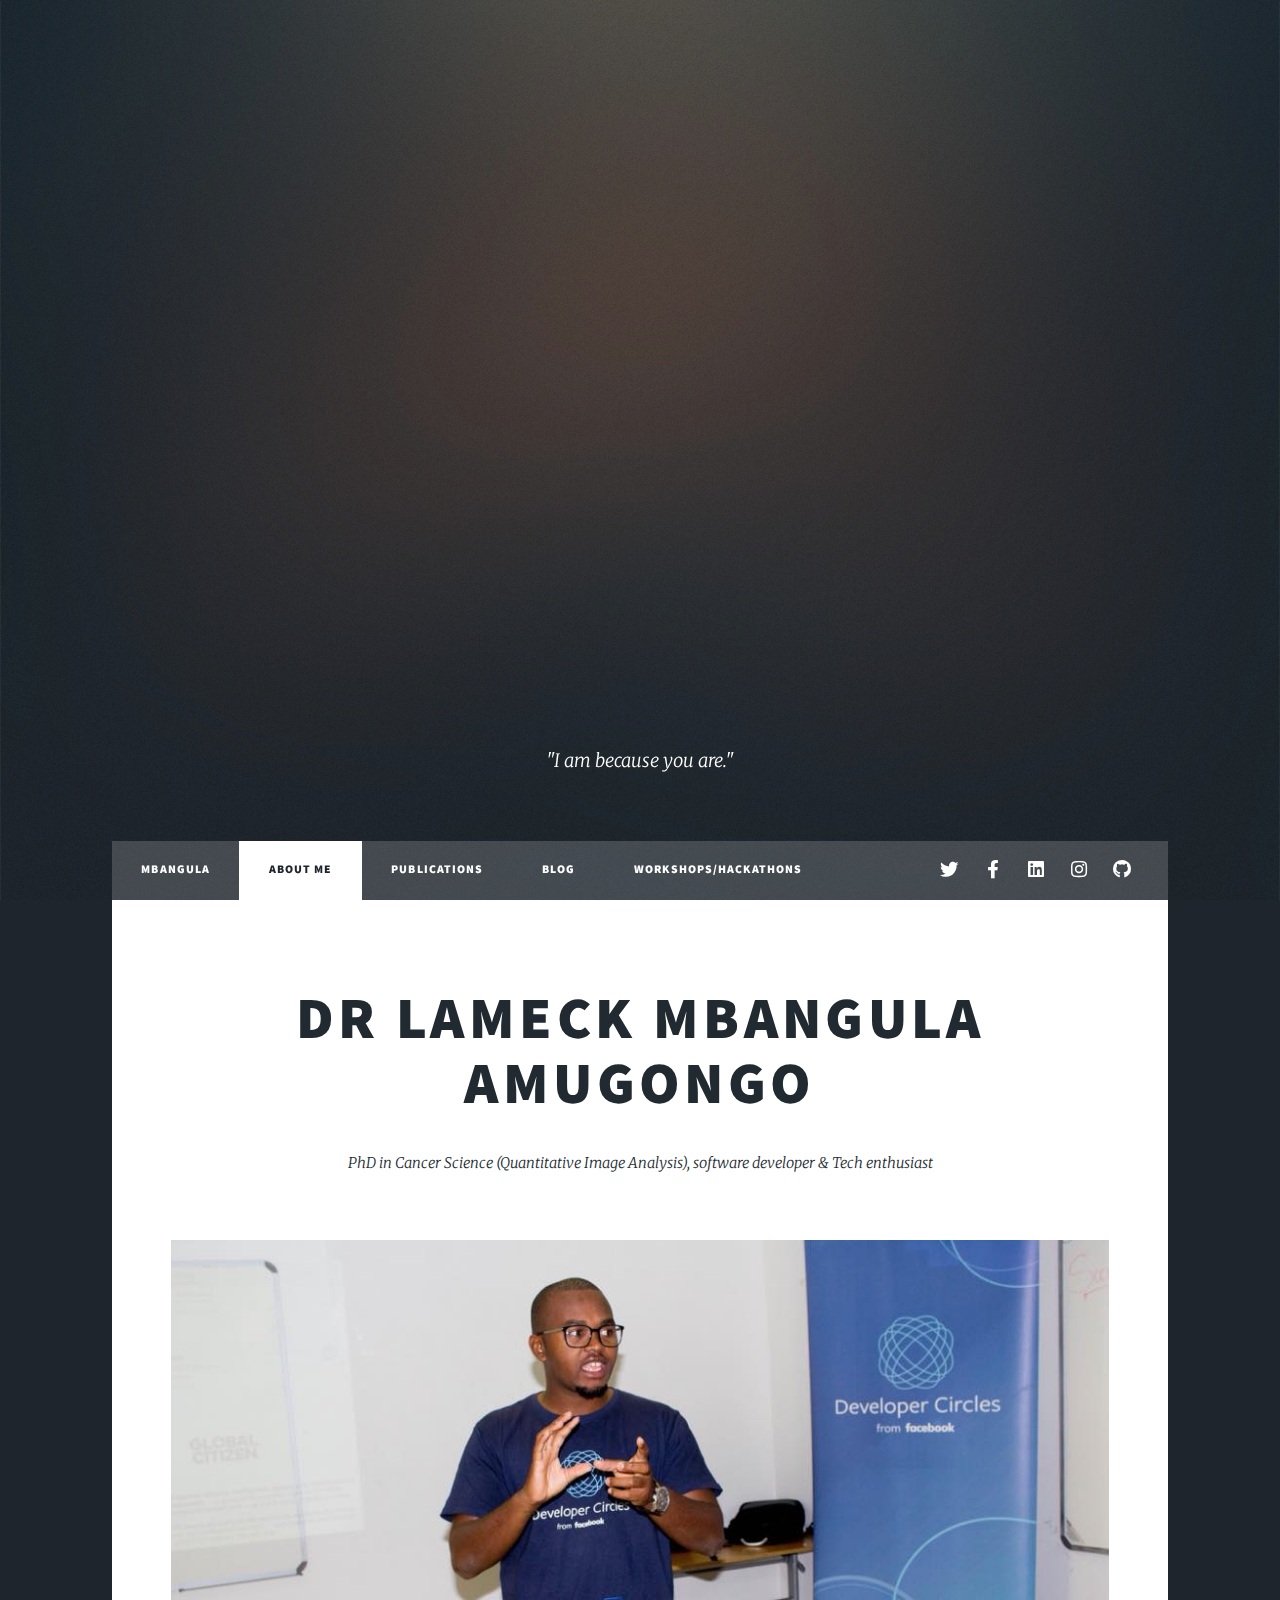
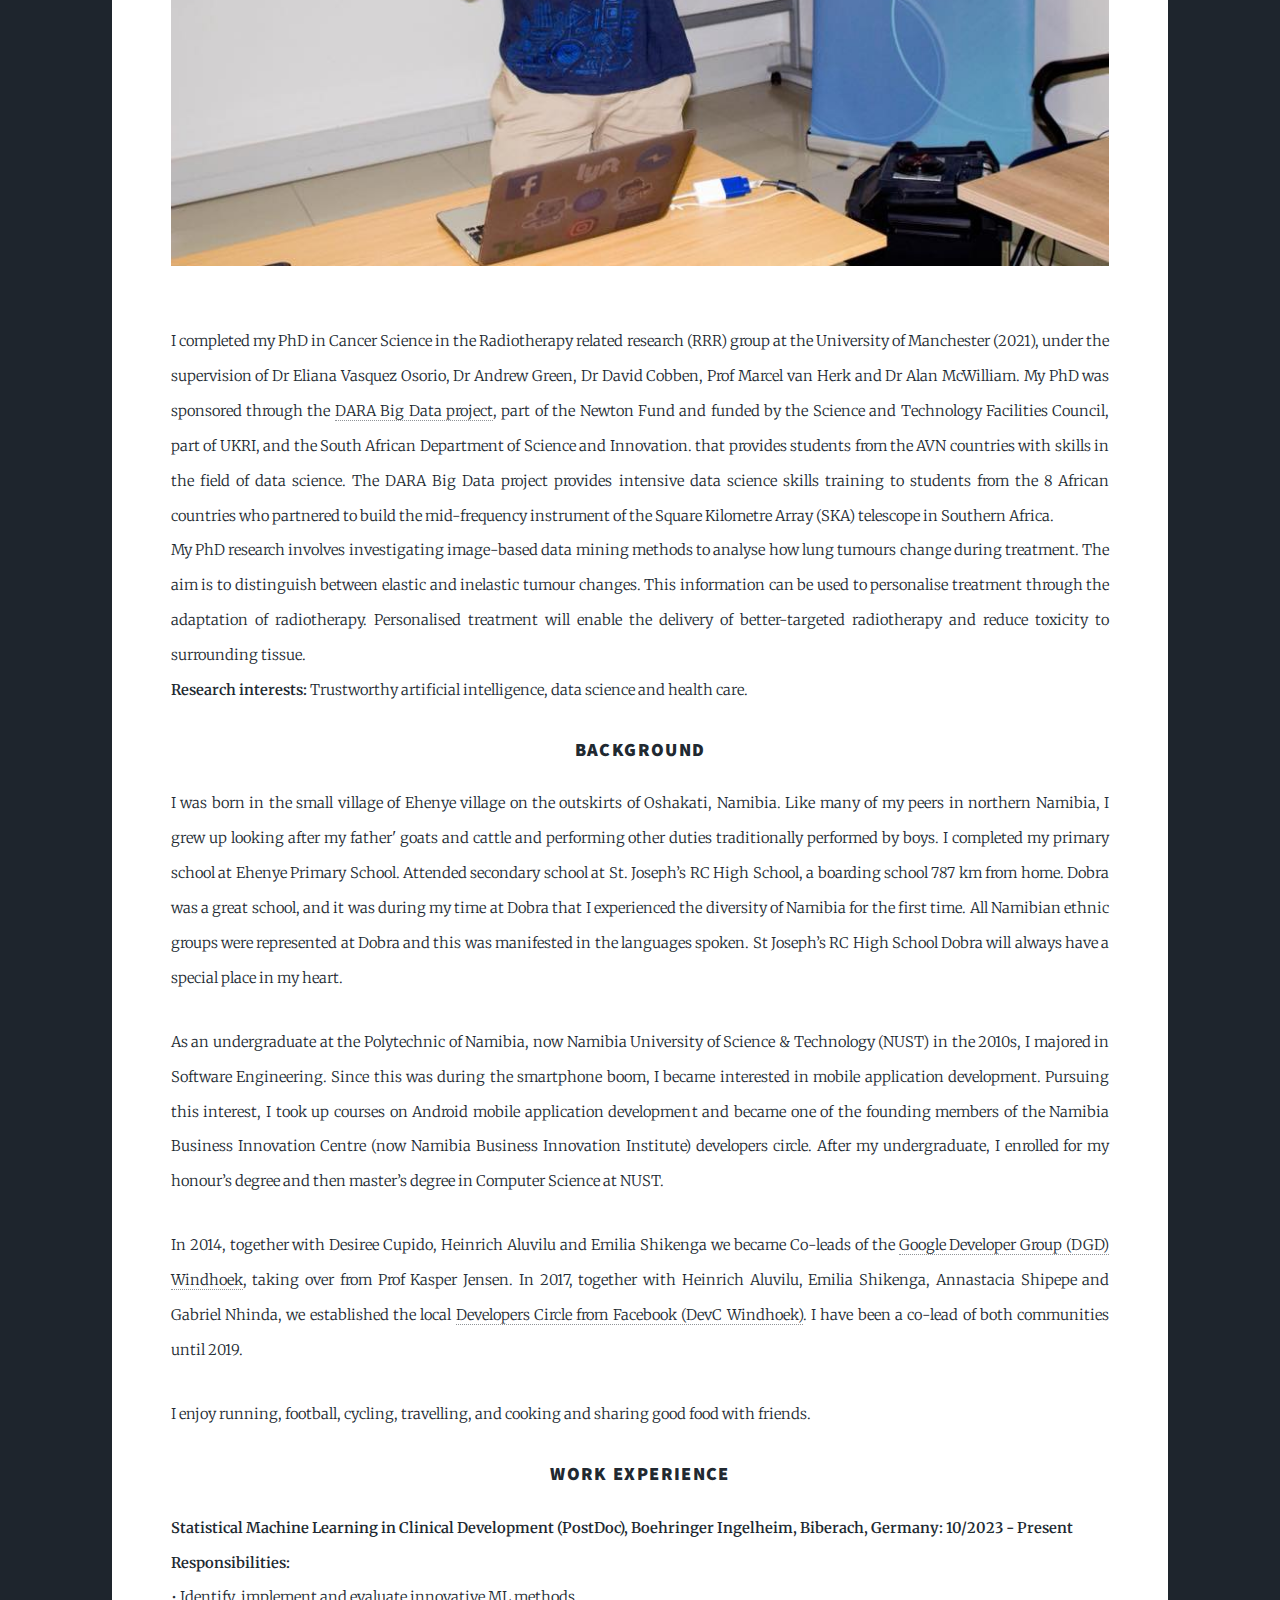
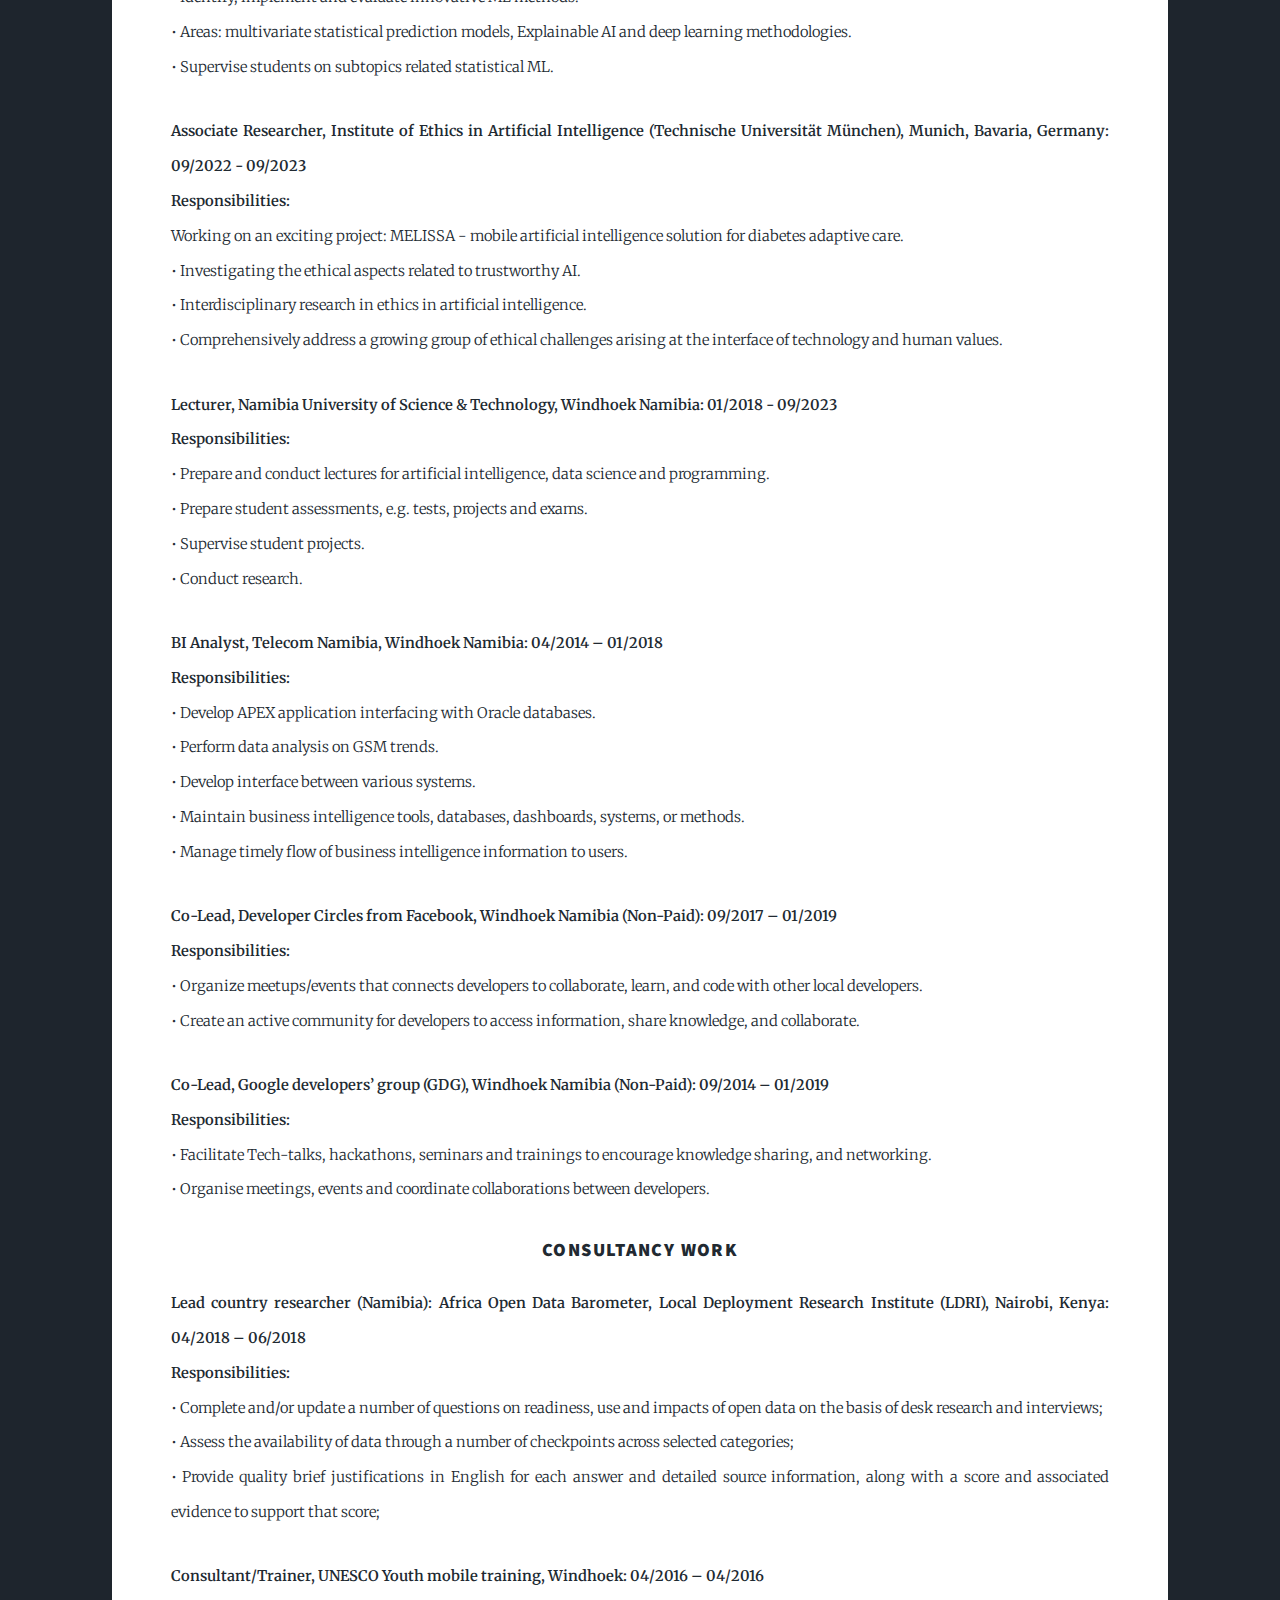
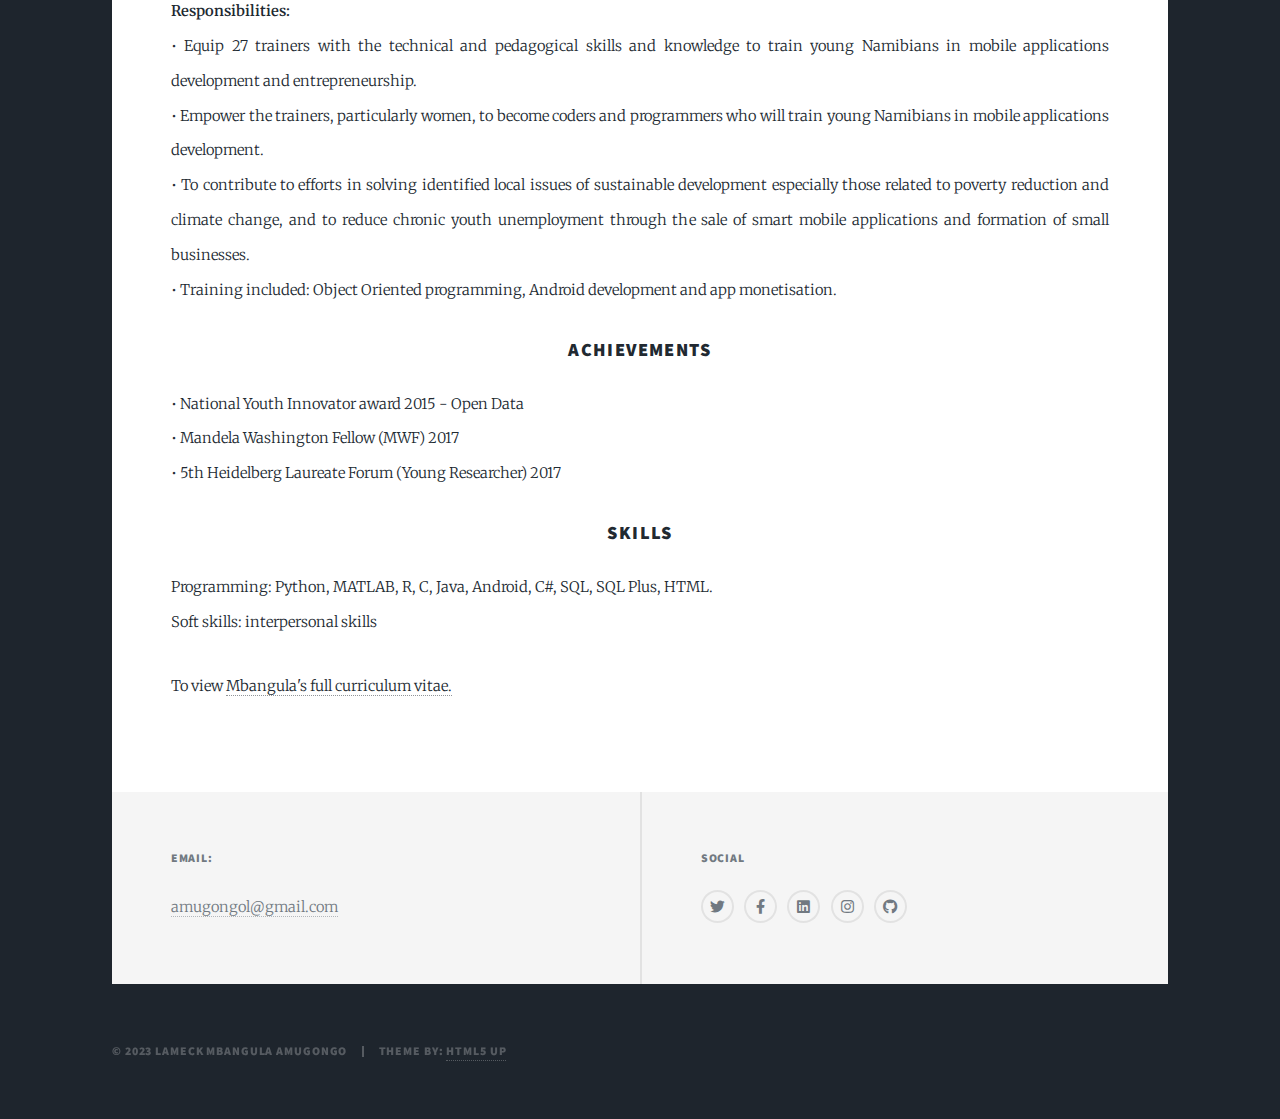
==== commit e912c3fd: "job" ====
--- a/about.html
+++ b/about.html
@@ -92,9 +92,17 @@
 								</p>
 								<h3>Work Experience</h3>
 
-
-								<p>
-									<b>Associate Researcher, Institute of Ethics in Artificial Intelligence (Technische Universität München), Munich, Bavaria, Germany:     09/2022 -  </b></br>
+								<p>
+									<b>Statistical Machine Learning in Clinical Development (PostDoc), Boehringer Ingelheim, Biberach, Germany:     10/2023 - Present </b></br>
+									<b>Responsibilities: </b> <br/>
+									•   Identify, implement and evaluate innovative ML methods. <br/>
+									•	Areas: multivariate statistical prediction models, Explainable AI and deep learning methodologies. <br/>
+									•	Supervise students on subtopics related statistical ML. <br/>
+								</p>
+
+
+								<p>
+									<b>Associate Researcher, Institute of Ethics in Artificial Intelligence (Technische Universität München), Munich, Bavaria, Germany:     09/2022 - 09/2023 </b></br>
 									<b>Responsibilities: </b> <br/>
 									Working on an exciting project: MELISSA - mobile artificial intelligence solution for diabetes adaptive care.<br/>
 									•	Investigating the ethical aspects related to trustworthy AI.<br/>
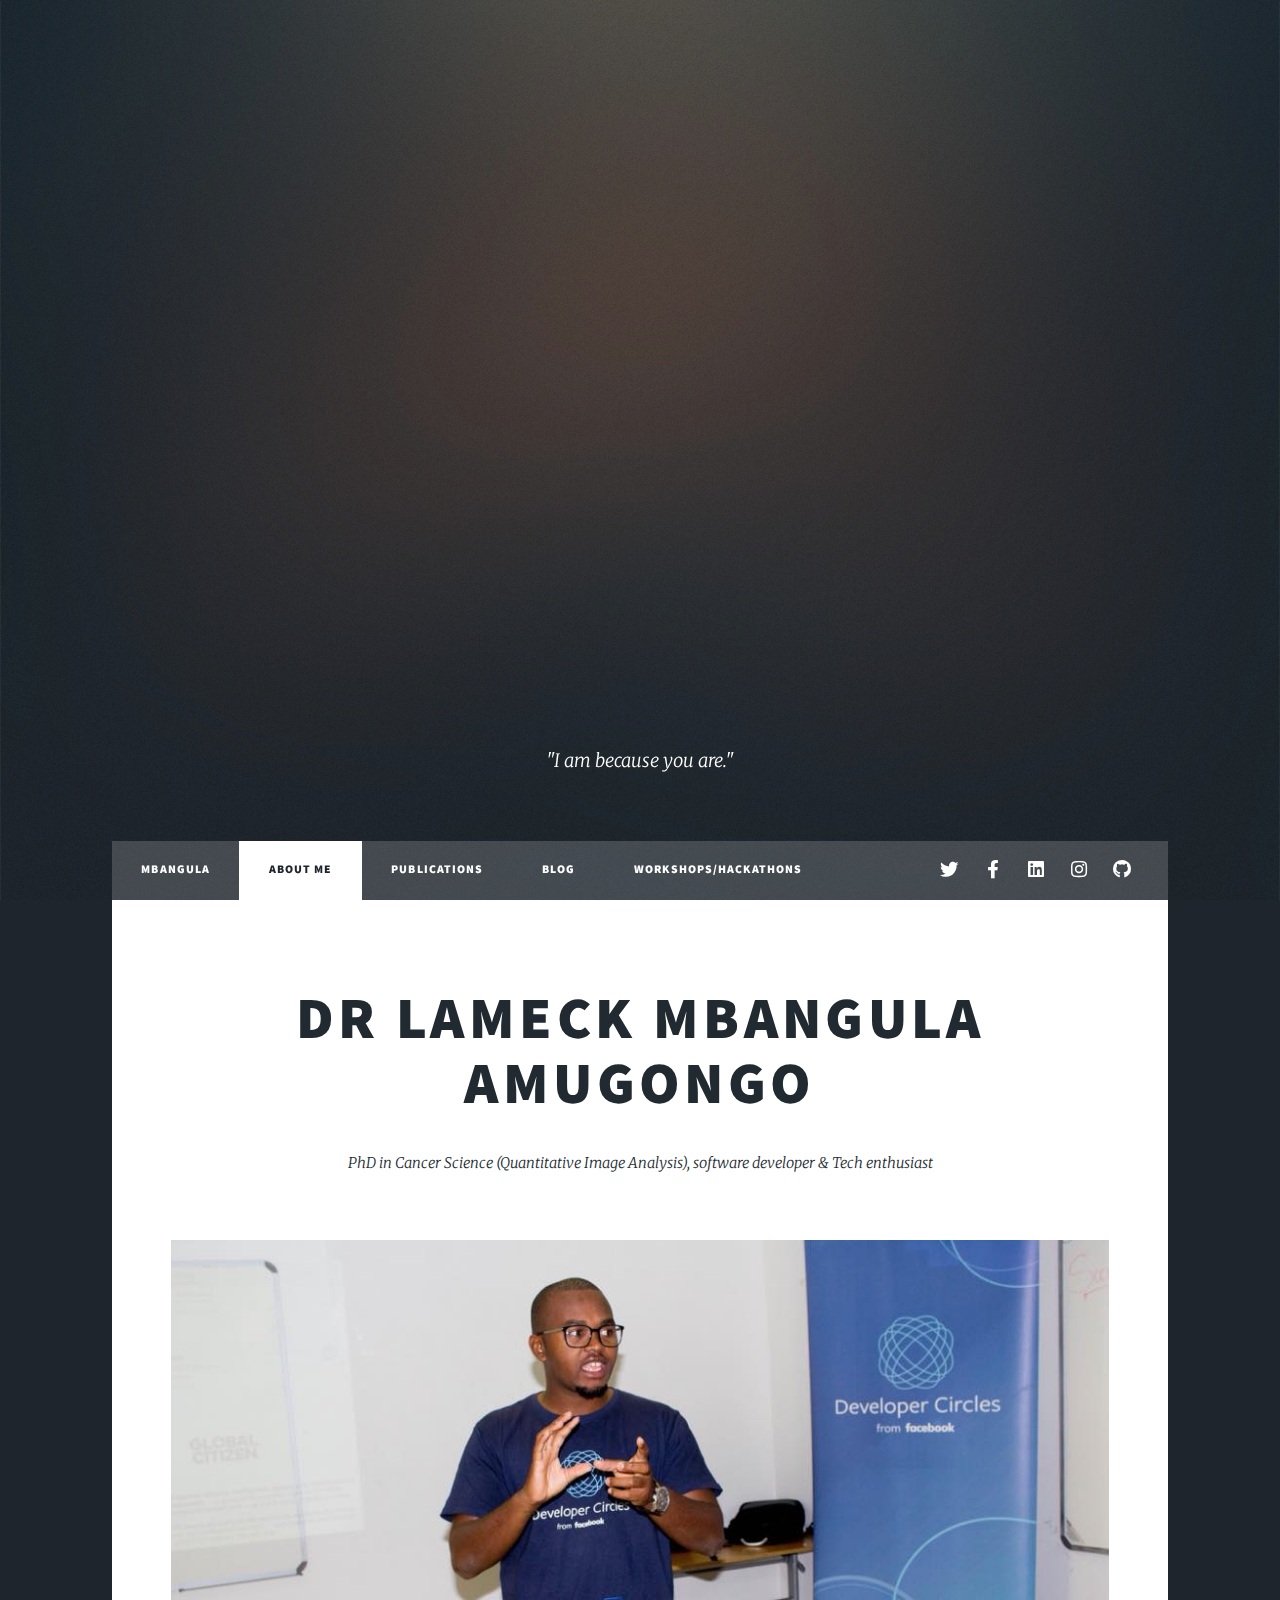
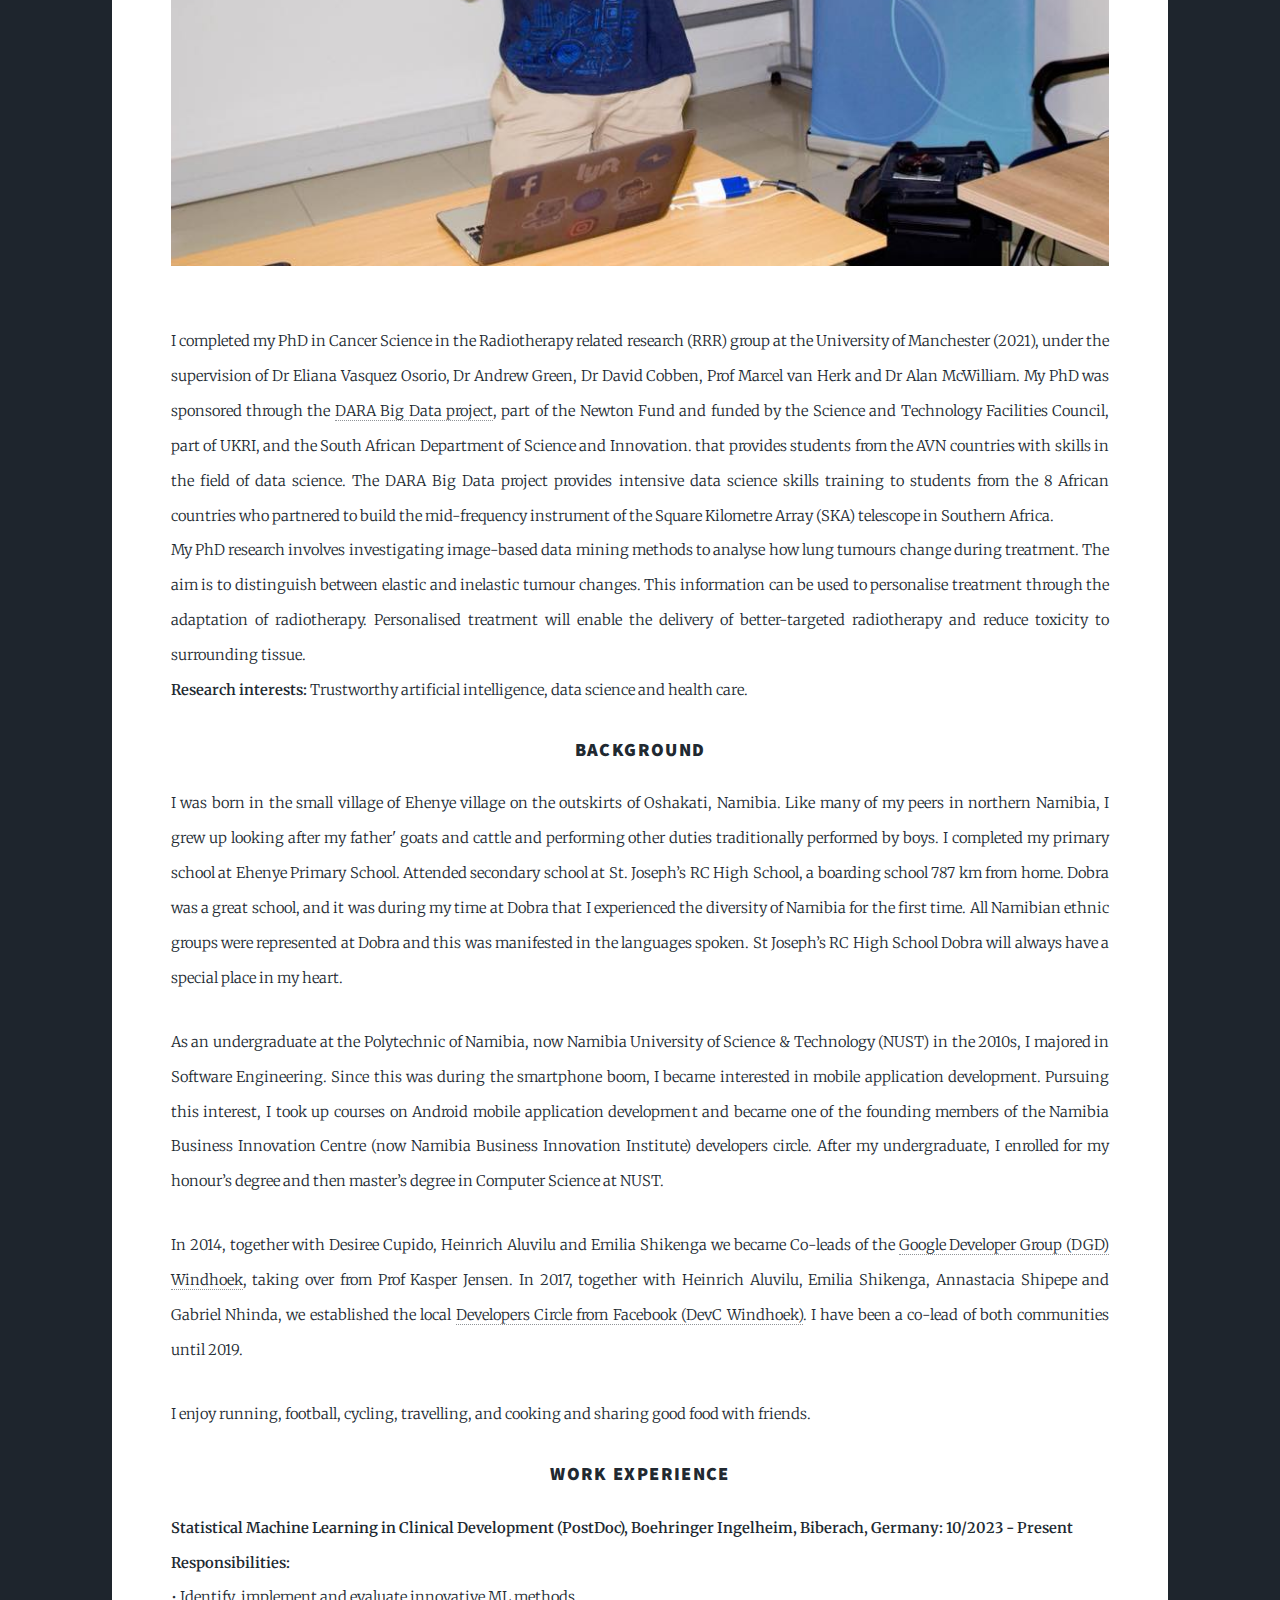
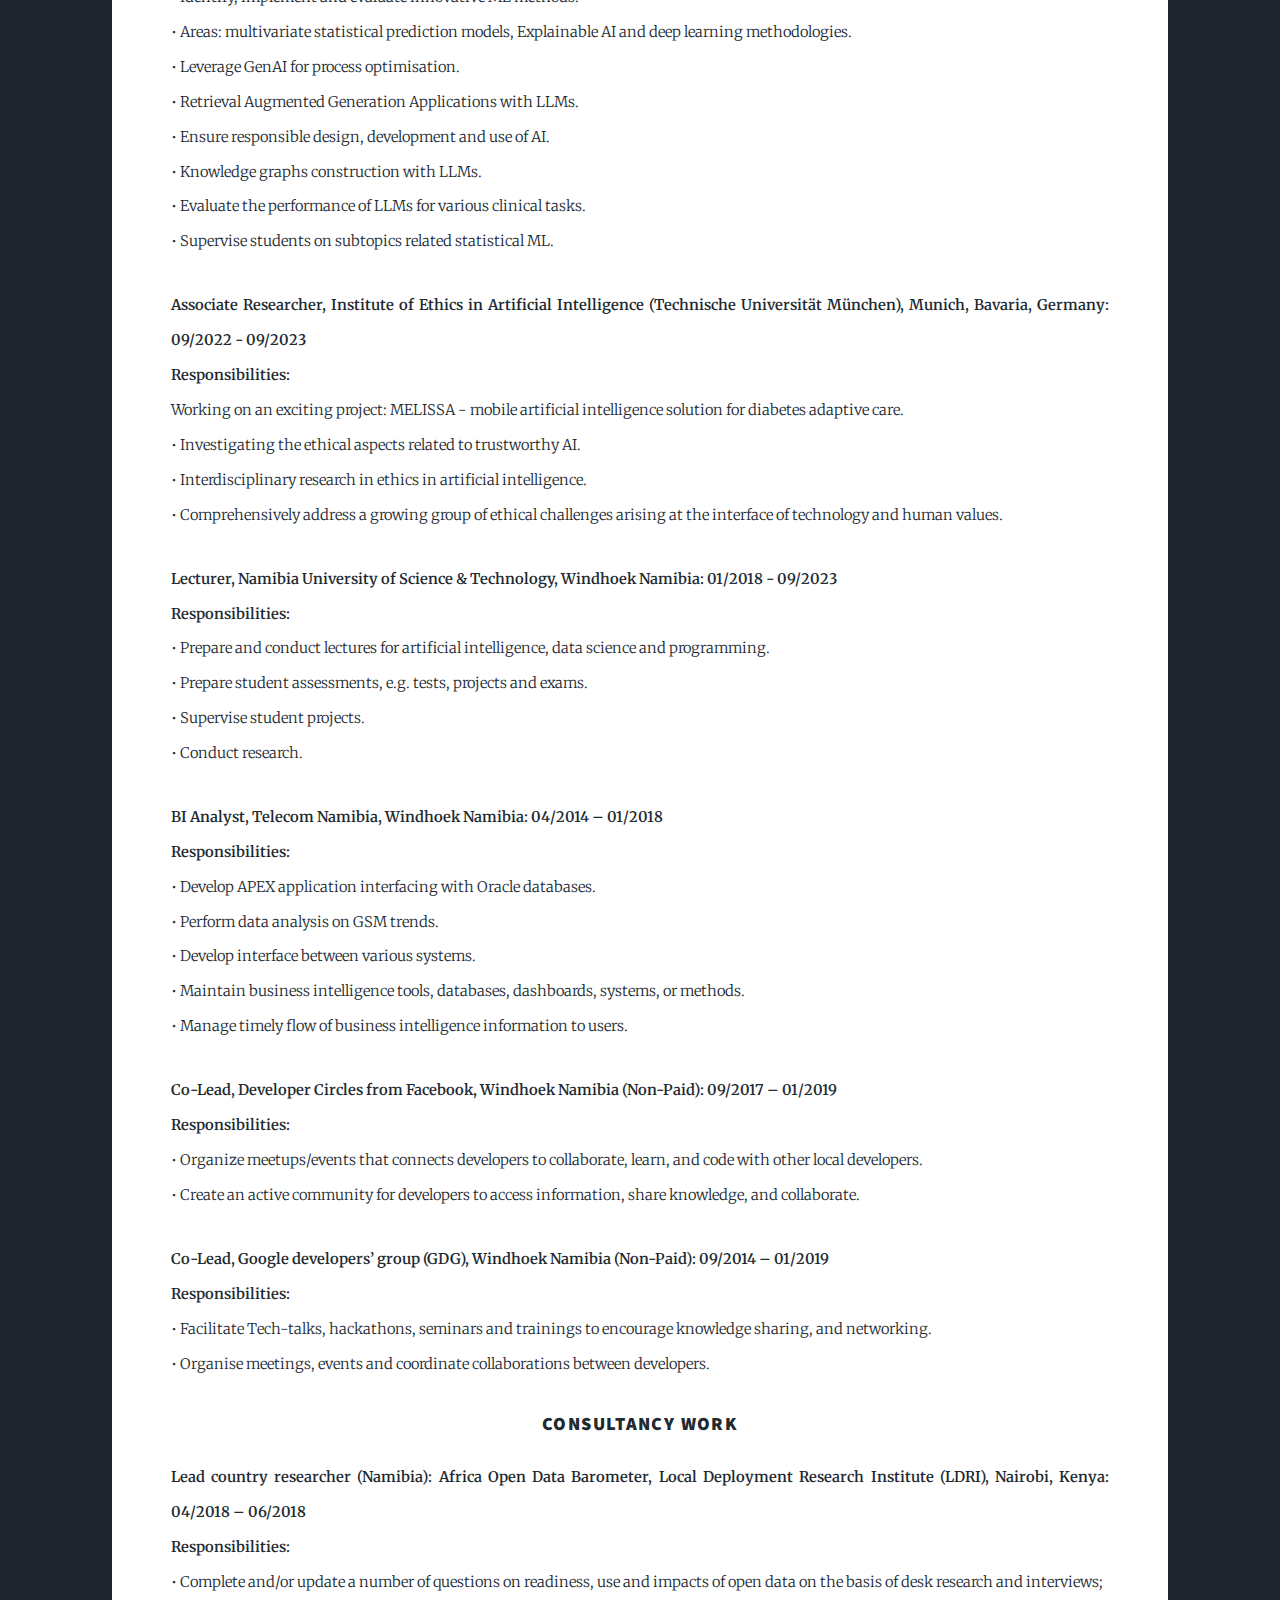
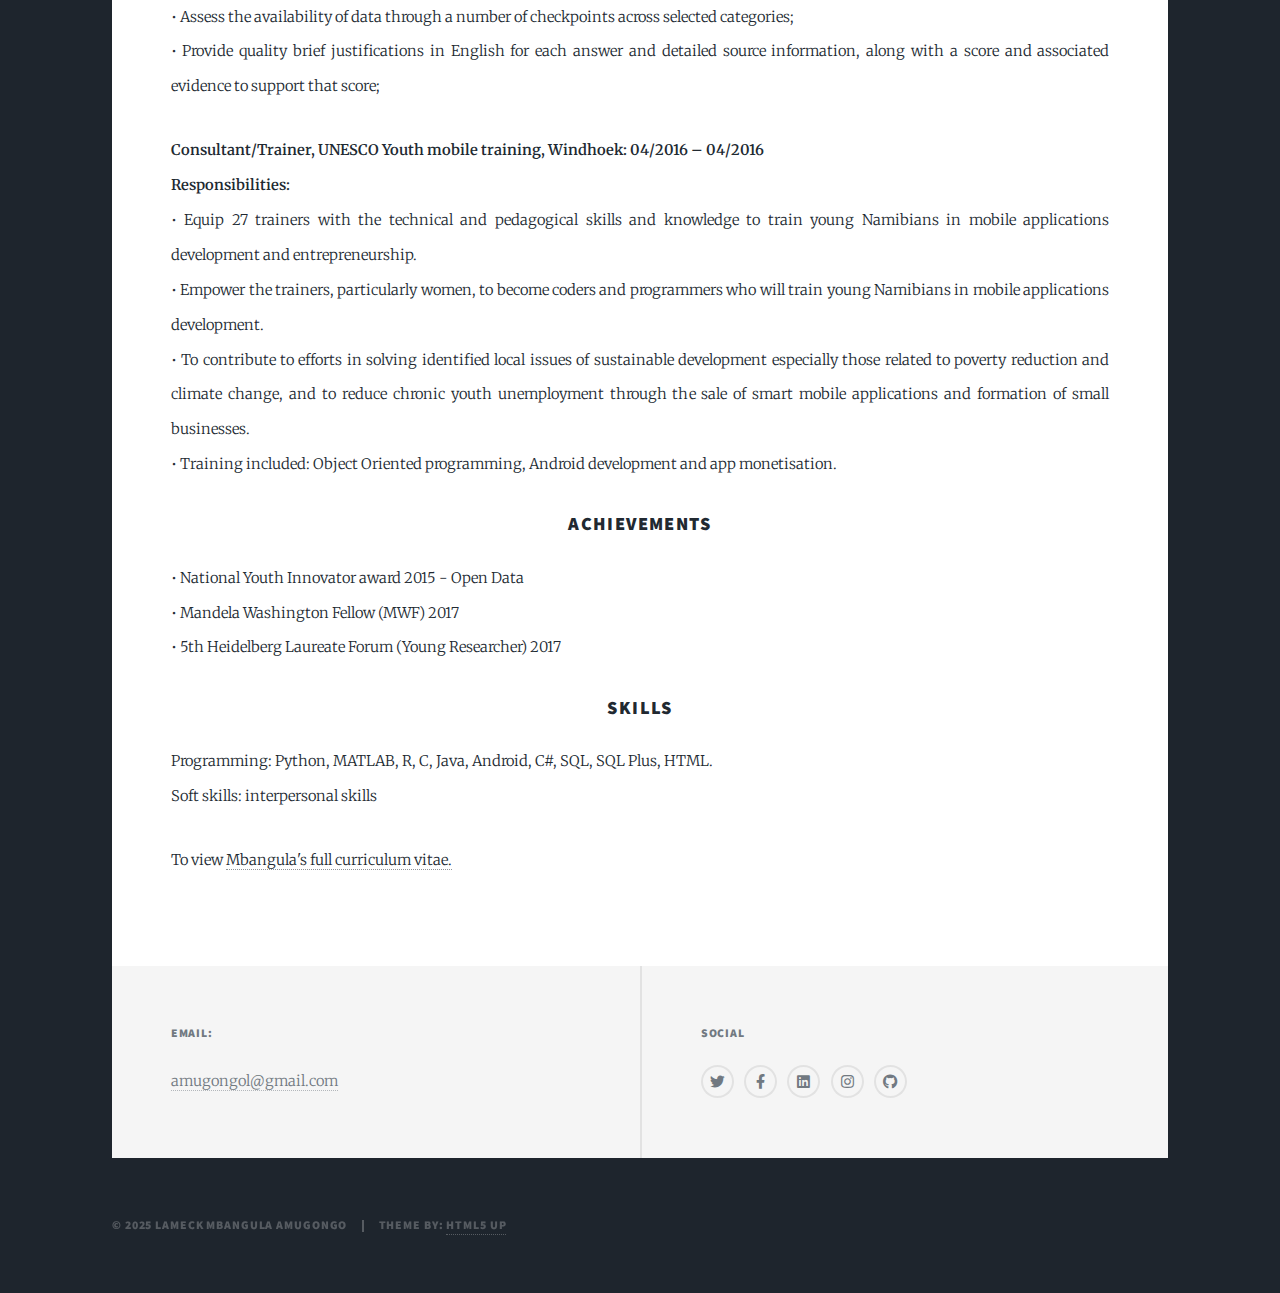
==== commit 78c94b44: "update 30Mar2025" ====
--- a/about.html
+++ b/about.html
@@ -97,6 +97,11 @@
 									<b>Responsibilities: </b> <br/>
 									•   Identify, implement and evaluate innovative ML methods. <br/>
 									•	Areas: multivariate statistical prediction models, Explainable AI and deep learning methodologies. <br/>
+									•   Leverage GenAI for process optimisation. <br/>
+									•   Retrieval Augmented Generation Applications with LLMs. <br/>
+									•   Ensure responsible design, development and use of AI. <br/>
+									•   Knowledge graphs construction with LLMs. <br/>
+									•   Evaluate the performance of LLMs for various clinical tasks. <br/>
 									•	Supervise students on subtopics related statistical ML. <br/>
 								</p>
 
@@ -178,7 +183,7 @@
 								</p>
 
 								<p>
-									To view <a href="docs/Mbangula_Amugongo_CV_research.pdf" target="_blank">Mbangula's full curriculum vitae.</a>
+									To view <a href="docs/Amugongo_research.pdf" target="_blank">Mbangula's full curriculum vitae.</a>
 								</p>
 								
 							</article>
@@ -206,7 +211,7 @@
 
 				<!-- Copyright -->
 					<div id="copyright">
-						<ul><li> &copy; 2023 Lameck Mbangula Amugongo </li><li>Theme by: <a href="https://html5up.net">HTML5 UP</a></li></ul>
+						<ul><li> &copy; 2025 Lameck Mbangula Amugongo </li><li>Theme by: <a href="https://html5up.net">HTML5 UP</a></li></ul>
 					</div>
 
 			</div>
